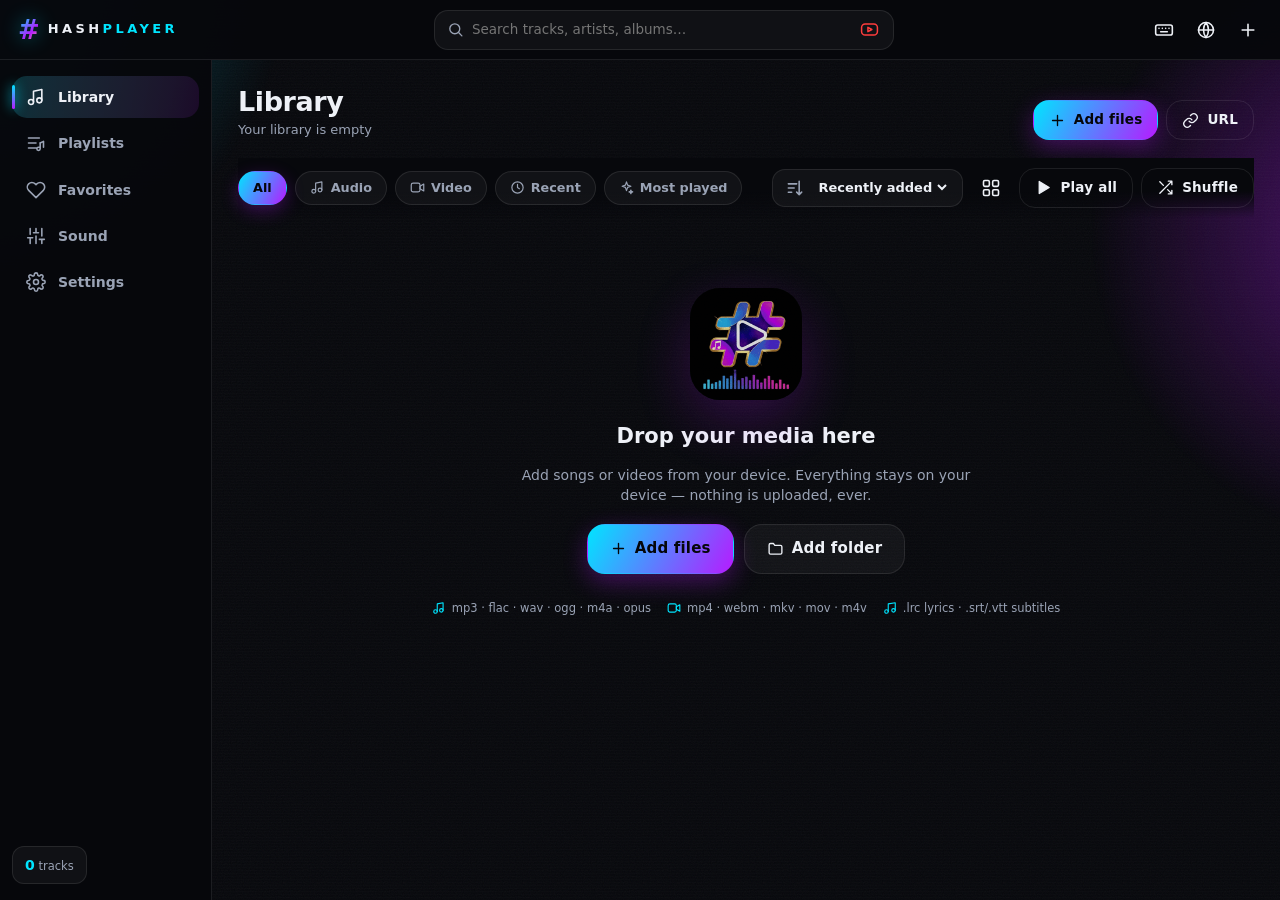
==== web/index.html @ 33896c90 "2.8.0: YouTube browsing state kept across player, Android TV D-pad + Leanback, stable signing, lands" ====
<!DOCTYPE html>
<html lang="en" dir="ltr">
<head>
<meta charset="UTF-8">
<meta name="viewport" content="width=device-width, initial-scale=1, viewport-fit=cover, user-scalable=no">
<title>HashPlayer — Audio &amp; Video</title>
<meta name="description" content="HashPlayer — a fast, offline, installable audio &amp; video player with 10-band EQ, visualizer, lyrics, subtitles and gesture controls.">
<meta name="theme-color" content="#07080c">
<meta name="color-scheme" content="dark light">
<meta name="mobile-web-app-capable" content="yes">
<meta name="apple-mobile-web-app-capable" content="yes">
<meta name="apple-mobile-web-app-status-bar-style" content="black-translucent">
<meta name="apple-mobile-web-app-title" content="HashPlayer">
<link rel="manifest" href="manifest.webmanifest">
<link rel="icon" type="image/png" sizes="32x32" href="icons/favicon-32.png">
<link rel="apple-touch-icon" href="icons/apple-touch-icon.png">
<link rel="stylesheet" href="css/base.css">
<link rel="stylesheet" href="css/app.css">
<link rel="stylesheet" href="css/player.css">
</head>
<body class="theme-neon mode-pro" data-view="library">

<!-- ════ ambient background ════ -->
<div class="aurora" aria-hidden="true">
  <span class="blob b1"></span><span class="blob b2"></span><span class="blob b3"></span>
</div>
<div class="grain" aria-hidden="true"></div>
<div class="scanline" aria-hidden="true"></div>

<!-- ════ icon sprite ════ -->
<svg class="sprite" aria-hidden="true" focusable="false"><defs>
<symbol id="i-play" viewBox="0 0 24 24"><path d="M6 3.5 20 12 6 20.5z"/></symbol>
<symbol id="i-pause" viewBox="0 0 24 24"><path d="M7 4h3v16H7zM14 4h3v16h-3z"/></symbol>
<symbol id="i-next" viewBox="0 0 24 24"><path d="M5 4.5 15 12 5 19.5z"/><path d="M18 5v14"/></symbol>
<symbol id="i-prev" viewBox="0 0 24 24"><path d="M19 4.5 9 12l10 7.5z"/><path d="M6 5v14"/></symbol>
<symbol id="i-ff" viewBox="0 0 24 24"><path d="M4 5.5 12 12l-8 6.5z"/><path d="M13 5.5 21 12l-8 6.5z"/></symbol>
<symbol id="i-rw" viewBox="0 0 24 24"><path d="M20 5.5 12 12l8 6.5z"/><path d="M11 5.5 3 12l8 6.5z"/></symbol>
<symbol id="i-shuffle" viewBox="0 0 24 24"><path d="M16 3h5v5M4 20 21 3M21 16v5h-5M15 15l6 6M4 4l5 5"/></symbol>
<symbol id="i-repeat" viewBox="0 0 24 24"><path d="M17 2l4 4-4 4"/><path d="M3 11v-1a4 4 0 0 1 4-4h14M7 22l-4-4 4-4"/><path d="M21 13v1a4 4 0 0 1-4 4H3"/></symbol>
<symbol id="i-repeat1" viewBox="0 0 24 24"><path d="M17 2l4 4-4 4"/><path d="M3 11v-1a4 4 0 0 1 4-4h14M7 22l-4-4 4-4"/><path d="M21 13v1a4 4 0 0 1-4 4H3"/><path d="M11 10h1v5"/></symbol>
<symbol id="i-heart" viewBox="0 0 24 24"><path d="M20.8 4.6a5.5 5.5 0 0 0-7.8 0L12 5.7l-1-1.1a5.5 5.5 0 0 0-7.8 7.8l8.8 8.8 8.8-8.8a5.5 5.5 0 0 0 0-7.8z"/></symbol>
<symbol id="i-queue" viewBox="0 0 24 24"><path d="M3 6h13M3 12h9M3 18h9M17 12v7a2 2 0 1 1-2-2h2z"/><path d="M17 12l4-2v7"/></symbol>
<symbol id="i-eq" viewBox="0 0 24 24"><path d="M5 21v-7M5 10V3M12 21v-9M12 8V3M19 21v-5M19 12V3M2 14h6M9 8h6M16 16h6"/></symbol>
<symbol id="i-gear" viewBox="0 0 24 24"><circle cx="12" cy="12" r="3"/><path d="M19.4 15a1.6 1.6 0 0 0 .3 1.8l.1.1a2 2 0 1 1-2.8 2.8l-.1-.1a1.6 1.6 0 0 0-1.8-.3 1.6 1.6 0 0 0-1 1.5V21a2 2 0 1 1-4 0v-.1A1.6 1.6 0 0 0 9 19.4a1.6 1.6 0 0 0-1.8.3l-.1.1a2 2 0 1 1-2.8-2.8l.1-.1a1.6 1.6 0 0 0 .3-1.8 1.6 1.6 0 0 0-1.5-1H3a2 2 0 1 1 0-4h.1A1.6 1.6 0 0 0 4.6 9a1.6 1.6 0 0 0-.3-1.8l-.1-.1a2 2 0 1 1 2.8-2.8l.1.1a1.6 1.6 0 0 0 1.8.3H9a1.6 1.6 0 0 0 1-1.5V3a2 2 0 1 1 4 0v.1a1.6 1.6 0 0 0 1 1.5 1.6 1.6 0 0 0 1.8-.3l.1-.1a2 2 0 1 1 2.8 2.8l-.1.1a1.6 1.6 0 0 0-.3 1.8V9a1.6 1.6 0 0 0 1.5 1H21a2 2 0 1 1 0 4h-.1a1.6 1.6 0 0 0-1.5 1z"/></symbol>
<symbol id="i-search" viewBox="0 0 24 24"><circle cx="11" cy="11" r="7"/><path d="m21 21-4.3-4.3"/></symbol>
<symbol id="i-plus" viewBox="0 0 24 24"><path d="M12 5v14M5 12h14"/></symbol>
<symbol id="i-folder" viewBox="0 0 24 24"><path d="M3 7a2 2 0 0 1 2-2h4l2 2.5h8a2 2 0 0 1 2 2V18a2 2 0 0 1-2 2H5a2 2 0 0 1-2-2z"/></symbol>
<symbol id="i-link" viewBox="0 0 24 24"><path d="M10 13a5 5 0 0 0 7.5.5l3-3A5 5 0 0 0 13.5 3.5L12 5"/><path d="M14 11a5 5 0 0 0-7.5-.5l-3 3A5 5 0 0 0 10.5 20.5L12 19"/></symbol>
<symbol id="i-file" viewBox="0 0 24 24"><path d="M14 3H7a2 2 0 0 0-2 2v14a2 2 0 0 0 2 2h10a2 2 0 0 0 2-2V8z"/><path d="M14 3v5h5"/></symbol>
<symbol id="i-vol" viewBox="0 0 24 24"><path d="M11 5 6 9H3v6h3l5 4z"/><path d="M16 9a4 4 0 0 1 0 6M19 6a8 8 0 0 1 0 12"/></symbol>
<symbol id="i-mute" viewBox="0 0 24 24"><path d="M11 5 6 9H3v6h3l5 4z"/><path d="m17 9 5 6M22 9l-5 6"/></symbol>
<symbol id="i-down" viewBox="0 0 24 24"><path d="m6 9 6 6 6-6"/></symbol>
<symbol id="i-up" viewBox="0 0 24 24"><path d="m6 15 6-6 6 6"/></symbol>
<symbol id="i-left" viewBox="0 0 24 24"><path d="m15 18-6-6 6-6"/></symbol>
<symbol id="i-right" viewBox="0 0 24 24"><path d="m9 18 6-6-6-6"/></symbol>
<symbol id="i-x" viewBox="0 0 24 24"><path d="M18 6 6 18M6 6l12 12"/></symbol>
<symbol id="i-dots" viewBox="0 0 24 24"><circle cx="12" cy="5" r="1.6"/><circle cx="12" cy="12" r="1.6"/><circle cx="12" cy="19" r="1.6"/></symbol>
<symbol id="i-expand" viewBox="0 0 24 24"><path d="M8 3H3v5M16 3h5v5M21 16v5h-5M3 16v5h5"/></symbol>
<symbol id="i-collapse" viewBox="0 0 24 24"><path d="M3 8h5V3M21 8h-5V3M16 21v-5h5M8 21v-5H3"/></symbol>
<symbol id="i-pip" viewBox="0 0 24 24"><rect x="2" y="4" width="20" height="16" rx="2"/><rect x="12" y="11" width="8" height="7" rx="1.5"/></symbol>
<symbol id="i-cam" viewBox="0 0 24 24"><path d="M3 8a2 2 0 0 1 2-2h2l1.5-2h7L17 6h2a2 2 0 0 1 2 2v9a2 2 0 0 1-2 2H5a2 2 0 0 1-2-2z"/><circle cx="12" cy="12.5" r="3.5"/></symbol>
<symbol id="i-cc" viewBox="0 0 24 24"><rect x="2" y="5" width="20" height="14" rx="3"/><path d="M10 10.5a2.5 2.5 0 1 0 0 3M18 10.5a2.5 2.5 0 1 0 0 3"/></symbol>
<symbol id="i-moon" viewBox="0 0 24 24"><path d="M21 13A9 9 0 1 1 11 3a7 7 0 0 0 10 10z"/></symbol>
<symbol id="i-timer" viewBox="0 0 24 24"><circle cx="12" cy="13" r="8"/><path d="M12 9v4l2.5 2M9 2h6"/></symbol>
<symbol id="i-lyrics" viewBox="0 0 24 24"><path d="M9 18V5l12-2v13"/><circle cx="6" cy="18" r="3"/><circle cx="18" cy="16" r="3"/></symbol>
<symbol id="i-mark" viewBox="0 0 24 24"><path d="M19 21 12 16l-7 5V5a2 2 0 0 1 2-2h10a2 2 0 0 1 2 2z"/></symbol>
<symbol id="i-trash" viewBox="0 0 24 24"><path d="M3 6h18M8 6V4h8v2M19 6l-1 14a2 2 0 0 1-2 2H8a2 2 0 0 1-2-2L5 6M10 11v6M14 11v6"/></symbol>
<symbol id="i-save" viewBox="0 0 24 24"><path d="M12 3v12M7 10l5 5 5-5M4 21h16"/></symbol>
<symbol id="i-grid" viewBox="0 0 24 24"><rect x="3" y="3" width="7" height="7" rx="1.5"/><rect x="14" y="3" width="7" height="7" rx="1.5"/><rect x="3" y="14" width="7" height="7" rx="1.5"/><rect x="14" y="14" width="7" height="7" rx="1.5"/></symbol>
<symbol id="i-list" viewBox="0 0 24 24"><path d="M8 6h13M8 12h13M8 18h13M3.5 6h.01M3.5 12h.01M3.5 18h.01"/></symbol>
<symbol id="i-rotate" viewBox="0 0 24 24"><path d="M21 12a9 9 0 1 1-3-6.7L21 8"/><path d="M21 3v5h-5"/></symbol>
<symbol id="i-wave" viewBox="0 0 24 24"><path d="M2 12h3l2.5-7 4 18 3.5-11 2 5h5"/></symbol>
<symbol id="i-silence" viewBox="0 0 24 24"><path d="M3 12h2l2-5 3 10 3-10 2 5h2"/><path d="M19 6v12M22 6v12"/></symbol>
<symbol id="i-music" viewBox="0 0 24 24"><path d="M9 18V5l10-2v13"/><circle cx="6" cy="18" r="3"/><circle cx="16" cy="16" r="3"/></symbol>
<symbol id="i-video" viewBox="0 0 24 24"><rect x="2" y="5" width="14" height="14" rx="3"/><path d="m16 10 6-3.5v11L16 14z"/></symbol>
<symbol id="i-disc" viewBox="0 0 24 24"><circle cx="12" cy="12" r="9"/><circle cx="12" cy="12" r="2.5"/></symbol>
<symbol id="i-info" viewBox="0 0 24 24"><circle cx="12" cy="12" r="9"/><path d="M12 11v5M12 8h.01"/></symbol>
<symbol id="i-globe" viewBox="0 0 24 24"><circle cx="12" cy="12" r="9"/><path d="M3 12h18M12 3a15 15 0 0 1 0 18 15 15 0 0 1 0-18z"/></symbol>
<symbol id="i-install" viewBox="0 0 24 24"><rect x="5" y="2" width="14" height="20" rx="3"/><path d="M12 7v7M9 11l3 3 3-3"/></symbol>
<symbol id="i-clock" viewBox="0 0 24 24"><circle cx="12" cy="12" r="9"/><path d="M12 7v5l3 2"/></symbol>
<symbol id="i-sparkle" viewBox="0 0 24 24"><path d="M12 3l1.8 5.2L19 10l-5.2 1.8L12 17l-1.8-5.2L5 10l5.2-1.8z"/><path d="M19 16l.8 2.2L22 19l-2.2.8L19 22l-.8-2.2L16 19l2.2-.8z"/></symbol>
<symbol id="i-drag" viewBox="0 0 24 24"><circle cx="9" cy="6" r="1.4"/><circle cx="15" cy="6" r="1.4"/><circle cx="9" cy="12" r="1.4"/><circle cx="15" cy="12" r="1.4"/><circle cx="9" cy="18" r="1.4"/><circle cx="15" cy="18" r="1.4"/></symbol>
<symbol id="i-check" viewBox="0 0 24 24"><path d="m4 12 5 5L20 6"/></symbol>
<symbol id="i-sort" viewBox="0 0 24 24"><path d="M4 7h10M4 12h7M4 17h4M17 4v16M17 20l-3-3M17 20l3-3"/></symbol>
<symbol id="i-aspect" viewBox="0 0 24 24"><rect x="2" y="5" width="20" height="14" rx="2.5"/><path d="M7 9v6M17 9v6"/></symbol>
<symbol id="i-mirror" viewBox="0 0 24 24"><path d="M12 3v18M5 7l4 5-4 5zM19 7l-4 5 4 5z"/></symbol>
<symbol id="i-sun" viewBox="0 0 24 24"><circle cx="12" cy="12" r="4"/><path d="M12 2v2M12 20v2M4.2 4.2l1.4 1.4M18.4 18.4l1.4 1.4M2 12h2M20 12h2M4.2 19.8l1.4-1.4M18.4 5.6l1.4-1.4"/></symbol>
<symbol id="i-kbd" viewBox="0 0 24 24"><rect x="2" y="6" width="20" height="12" rx="2.5"/><path d="M6 10h.01M10 10h.01M14 10h.01M18 10h.01M8 14h8"/></symbol>
<symbol id="i-speed" viewBox="0 0 24 24"><path d="M4 18a9 9 0 1 1 16 0"/><path d="M12 14l4.5-4.5"/><circle cx="12" cy="14" r="1.3"/></symbol>
<symbol id="i-lock" viewBox="0 0 24 24"><rect x="4" y="10.5" width="16" height="10" rx="2.5"/><path d="M8 10.5V7.5a4 4 0 0 1 8 0v3"/><path d="M12 14.5v2.5"/></symbol>
<symbol id="i-unlock" viewBox="0 0 24 24"><rect x="4" y="10.5" width="16" height="10" rx="2.5"/><path d="M8 10.5V7.5a4 4 0 0 1 7.7-1.5"/><path d="M12 14.5v2.5"/></symbol>
<symbol id="i-yt" viewBox="0 0 24 24"><rect x="2" y="5" width="20" height="14" rx="4.5"/><path d="M10 9.2 15 12l-5 2.8z"/></symbol>
<symbol id="i-anc" viewBox="0 0 24 24"><rect x="9.2" y="3" width="5.6" height="10.5" rx="2.8"/><path d="M6 10.5a6 6 0 0 0 12 0"/><path d="M12 16.5V20M9 20h6"/><path d="M3.2 6.2 5.6 8.6M20.8 6.2l-2.4 2.4"/></symbol>
</defs></svg>

<!-- ════ boot splash ════ -->
<div id="boot">
  <div class="boot-logo"><img src="icons/icon-192.png" alt=""><div class="boot-ring"></div></div>
  <div class="boot-name">HASH<span>PLAYER</span></div>
  <div class="boot-bar"><i></i></div>
</div>

<!-- ════ top bar ════ -->
<header id="topbar">
  <button class="icon-btn only-mobile" id="btn-menu" aria-label="Menu"><svg class="ic"><use href="#i-list"/></svg></button>
  <a class="brand" href="#" id="brand">
    <span class="brand-hash">#</span>
    <span class="brand-txt">HASH<b>PLAYER</b></span>
  </a>
  <div class="search">
    <button class="icon-btn tiny search-back" id="search-back" hidden aria-label="Back to library" title="Back to library"><svg class="ic"><use href="#i-left"/></svg></button>
    <svg class="ic"><use href="#i-search"/></svg>
    <input id="search" type="search" placeholder="Search tracks, artists, albums…" data-i18n-ph="search" autocomplete="off" spellcheck="false">
    <button class="icon-btn tiny" id="search-clear" hidden aria-label="Clear"><svg class="ic"><use href="#i-x"/></svg></button>
    <button class="icon-btn tiny yt-open" id="yt-open" aria-label="Open YouTube" title="Open YouTube" data-i18n-t="ytOpen"><svg class="ic"><use href="#i-yt"/></svg></button>
  </div>
  <div class="top-actions">
    <button class="icon-btn" id="btn-install" hidden title="Install app" data-i18n-t="install"><svg class="ic"><use href="#i-install"/></svg></button>
    <button class="icon-btn only-desk" id="btn-help" title="Keyboard shortcuts"><svg class="ic"><use href="#i-kbd"/></svg></button>
    <button class="icon-btn" id="btn-lang" title="Language"><svg class="ic"><use href="#i-globe"/></svg></button>
    <button class="icon-btn" id="btn-add-top" title="Add media"><svg class="ic"><use href="#i-plus"/></svg></button>
  </div>
</header>

<!-- ════ nav rail / bottom bar ════ -->
<nav id="rail">
  <button class="nav-item active" data-nav="library"><svg class="ic"><use href="#i-music"/></svg><span data-i18n="library">Library</span></button>
  <button class="nav-item" data-nav="playlists"><svg class="ic"><use href="#i-queue"/></svg><span data-i18n="playlists">Playlists</span></button>
  <button class="nav-item" data-nav="favorites"><svg class="ic"><use href="#i-heart"/></svg><span data-i18n="favorites">Favorites</span></button>
  <button class="nav-item" data-nav="eq"><svg class="ic"><use href="#i-eq"/></svg><span data-i18n="sound">Sound</span></button>
  <button class="nav-item" data-nav="settings"><svg class="ic"><use href="#i-gear"/></svg><span data-i18n="settings">Settings</span></button>
  <div class="rail-foot only-desk">
    <div class="stat-pill"><b id="stat-count">0</b> <span data-i18n="tracks">tracks</span></div>
  </div>
</nav>

<!-- ════ views ════ -->
<main id="views">

  <!-- LIBRARY -->
  <section class="view active" id="view-library">
    <div class="view-head">
      <div>
        <h1 id="lib-title" data-i18n="library">Library</h1>
        <p class="sub" id="lib-sub">—</p>
      </div>
      <div class="head-actions">
        <button class="btn primary" id="btn-add-files"><svg class="ic"><use href="#i-plus"/></svg><span data-i18n="addFiles">Add files</span></button>
        <button class="btn ghost" id="btn-add-url"><svg class="ic"><use href="#i-link"/></svg><span data-i18n="addUrl">URL</span></button>
        <button class="btn ghost only-android" id="btn-scan" hidden><svg class="ic"><use href="#i-sparkle"/></svg><span data-i18n="scan">Scan device</span></button>
      </div>
    </div>

    <div class="toolbar">
      <div class="chips" id="type-chips">
        <button class="chip active" data-filter="all" data-i18n="all">All</button>
        <button class="chip" data-filter="audio"><svg class="ic"><use href="#i-music"/></svg><span data-i18n="audio">Audio</span></button>
        <button class="chip" data-filter="video"><svg class="ic"><use href="#i-video"/></svg><span data-i18n="video">Video</span></button>
        <button class="chip" data-filter="recent"><svg class="ic"><use href="#i-clock"/></svg><span data-i18n="recent">Recent</span></button>
        <button class="chip" data-filter="most"><svg class="ic"><use href="#i-sparkle"/></svg><span data-i18n="mostPlayed">Most played</span></button>
      </div>
      <div class="tool-right">
        <label class="select">
          <svg class="ic"><use href="#i-sort"/></svg>
          <select id="sort-by">
            <option value="added">Recently added</option>
            <option value="title">Title A–Z</option>
            <option value="artist">Artist</option>
            <option value="album">Album</option>
            <option value="duration">Duration</option>
            <option value="plays">Play count</option>
            <option value="size">File size</option>
          </select>
        </label>
        <button class="icon-btn" id="btn-view-mode" title="Grid / list"><svg class="ic"><use href="#i-grid"/></svg></button>
        <button class="btn ghost" id="btn-play-all"><svg class="ic"><use href="#i-play"/></svg><span data-i18n="playAll">Play all</span></button>
        <button class="btn ghost" id="btn-shuffle-all"><svg class="ic"><use href="#i-shuffle"/></svg><span data-i18n="shuffle">Shuffle</span></button>
      </div>
    </div>

    <div id="relink-bar" class="notice" hidden>
      <svg class="ic"><use href="#i-info"/></svg>
      <span><b id="relink-count">0</b> <span data-i18n="relinkMsg">tracks need to be re-opened (browsers can't keep file access forever).</span></span>
      <button class="btn small" id="btn-relink" data-i18n="relink">Re-open files</button>
      <button class="icon-btn tiny" id="btn-relink-hide"><svg class="ic"><use href="#i-x"/></svg></button>
    </div>

    <div id="grid" class="grid"></div>

    <!-- online results for the same search box — only while you are typing -->
    <section id="yt-results" class="yt-results" hidden>
      <div class="yt-head">
        <svg class="ic yt-mark"><use href="#i-yt"/></svg>
        <h3 data-i18n="ytResults">From YouTube</h3>
        <span class="yt-count" id="yt-count"></span>
        <div class="spacer"></div>
        <button class="icon-btn tiny" id="yt-hide" title="Hide YouTube results"><svg class="ic"><use href="#i-x"/></svg></button>
      </div>
      <div id="yt-list" class="yt-list"></div>
    </section>

    <div id="empty" class="empty">
      <div class="empty-art"><img src="icons/icon-192.png" alt=""></div>
      <h2 data-i18n="emptyTitle">Drop your media here</h2>
      <p data-i18n="emptyText">Add songs or videos from your device. Everything stays on your device — nothing is uploaded, ever.</p>
      <div class="empty-actions">
        <button class="btn primary big" id="btn-empty-files"><svg class="ic"><use href="#i-plus"/></svg><span data-i18n="addFiles">Add files</span></button>
        <button class="btn big" id="btn-empty-folder"><svg class="ic"><use href="#i-folder"/></svg><span data-i18n="addFolder">Add folder</span></button>
      </div>
      <div class="empty-hints">
        <span><svg class="ic"><use href="#i-music"/></svg> mp3 · flac · wav · ogg · m4a · opus</span>
        <span><svg class="ic"><use href="#i-video"/></svg> mp4 · webm · mkv · mov · m4v</span>
        <span><svg class="ic"><use href="#i-lyrics"/></svg> .lrc lyrics · .srt/.vtt subtitles</span>
      </div>
    </div>
  </section>

  <!-- PLAYLISTS -->
  <section class="view" id="view-playlists">
    <div class="view-head">
      <div><h1 data-i18n="playlists">Playlists</h1><p class="sub" data-i18n="playlistsSub">Collections you build, saved on this device.</p></div>
      <div class="head-actions">
        <button class="btn primary" id="btn-new-playlist"><svg class="ic"><use href="#i-plus"/></svg><span data-i18n="newPlaylist">New playlist</span></button>
        <button class="btn ghost" id="btn-save-queue"><svg class="ic"><use href="#i-save"/></svg><span data-i18n="saveQueue">Save queue</span></button>
      </div>
    </div>
    <div id="playlist-grid" class="pl-grid"></div>
    <div id="playlist-detail" hidden>
      <div class="pl-head">
        <button class="icon-btn" id="pl-back"><svg class="ic"><use href="#i-left"/></svg></button>
        <h2 id="pl-name">Playlist</h2>
        <span class="sub" id="pl-meta"></span>
        <div class="spacer"></div>
        <button class="btn" id="pl-play"><svg class="ic"><use href="#i-play"/></svg><span data-i18n="play">Play</span></button>
        <button class="btn ghost" id="pl-shuffle"><svg class="ic"><use href="#i-shuffle"/></svg></button>
        <button class="btn ghost danger" id="pl-delete"><svg class="ic"><use href="#i-trash"/></svg></button>
      </div>
      <div id="pl-tracks" class="grid list"></div>
    </div>
  </section>

  <!-- SOUND / EQ -->
  <section class="view" id="view-eq">
    <div class="view-head">
      <div><h1 data-i18n="soundLab">Sound Lab</h1><p class="sub" data-i18n="soundLabSub">10-band equaliser, effects and playback engine.</p></div>
      <div class="head-actions">
        <label class="switch"><input type="checkbox" id="eq-enable"><i></i><span data-i18n="eqOn">EQ on</span></label>
        <button class="btn ghost" id="eq-reset" data-i18n="reset">Reset</button>
      </div>
    </div>

    <div class="yt-warn" id="eq-yt-warn">
      <svg class="ic"><use href="#i-info"/></svg>
      <span>A YouTube video is playing. YouTube delivers its own audio, so the equaliser,
      effects and visualiser cannot reach it — they will work again on your next local track.</span>
    </div>

    <div class="panel">
      <div class="panel-title"><svg class="ic"><use href="#i-eq"/></svg><span data-i18n="presets">Presets</span></div>
      <div class="chips wrap" id="eq-presets"></div>
    </div>

    <div class="panel eq-panel">
      <div class="panel-title"><svg class="ic"><use href="#i-wave"/></svg><span data-i18n="bands">Bands</span><span class="hint" id="eq-readout">Flat</span></div>
      <div class="eq-rack" id="eq-rack"></div>
      <canvas id="eq-curve" class="eq-curve" height="90"></canvas>
    </div>

    <div class="panel grid-2">
      <div class="knob-row">
        <label data-i18n="preamp">Pre-amp</label>
        <input type="range" id="fx-preamp" min="-12" max="12" step="0.5" value="0"><output>0 dB</output>
      </div>
      <div class="knob-row">
        <label data-i18n="bassBoost">Bass boost</label>
        <input type="range" id="fx-bass" min="0" max="18" step="0.5" value="0"><output>0 dB</output>
      </div>
      <div class="knob-row">
        <label data-i18n="trebleBoost">Treble</label>
        <input type="range" id="fx-treble" min="-6" max="12" step="0.5" value="0"><output>0 dB</output>
      </div>
      <div class="knob-row">
        <label data-i18n="reverb">Reverb / space</label>
        <input type="range" id="fx-reverb" min="0" max="100" step="1" value="0"><output>0%</output>
      </div>
      <div class="knob-row">
        <label data-i18n="widener">Stereo width</label>
        <input type="range" id="fx-width" min="0" max="200" step="1" value="100"><output>100%</output>
      </div>
      <div class="knob-row">
        <label data-i18n="balance">Balance</label>
        <input type="range" id="fx-balance" min="-100" max="100" step="1" value="0"><output>C</output>
      </div>
      <div class="knob-row">
        <label data-i18n="volBoost">Volume boost</label>
        <input type="range" id="fx-boost" min="100" max="300" step="5" value="100"><output>100%</output>
      </div>
      <div class="knob-row">
        <label data-i18n="crossfade">Crossfade</label>
        <input type="range" id="fx-crossfade" min="0" max="12" step="1" value="0"><output>Off</output>
      </div>
    </div>

    <div class="panel toggles">
      <label class="switch"><input type="checkbox" id="fx-mono"><i></i><span data-i18n="mono">Mono downmix</span></label>
      <label class="switch"><input type="checkbox" id="fx-normalize"><i></i><span data-i18n="normalize">Night mode (compressor)</span></label>
      <label class="switch"><input type="checkbox" id="fx-fade"><i></i><span data-i18n="fadePause">Fade on play / pause</span></label>
      <label class="switch"><input type="checkbox" id="fx-pitch"><i></i><span data-i18n="pitch">Preserve pitch on speed change</span></label>
    </div>
  </section>

  <!-- SETTINGS -->
  <section class="view" id="view-settings">
    <div class="view-head"><div><h1 data-i18n="settings">Settings</h1><p class="sub">HashPlayer · <span id="app-version">v2.0</span></p></div></div>

    <div class="panel">
      <div class="panel-title"><svg class="ic"><use href="#i-sparkle"/></svg><span data-i18n="appearance">Appearance</span></div>
      <div class="set-row">
        <div><b data-i18n="theme">Theme</b><small data-i18n="themeSub">Accent colour of the whole app.</small></div>
        <div class="chips" id="theme-chips">
          <button class="chip swatch" data-theme="neon" style="--sw:#00e5ff;--sw2:#b61bff">Neon</button>
          <button class="chip swatch" data-theme="sunset" style="--sw:#ff8a3d;--sw2:#ff2d78">Sunset</button>
          <button class="chip swatch" data-theme="matrix" style="--sw:#2bff88;--sw2:#00c2a8">Matrix</button>
          <button class="chip swatch" data-theme="royal" style="--sw:#ffd166;--sw2:#8a5cff">Royal</button>
          <button class="chip swatch" data-theme="ice" style="--sw:#8ab4ff;--sw2:#c3f0ff">Ice</button>
        </div>
      </div>
      <div class="set-row">
        <div><b data-i18n="surface">Background</b><small data-i18n="surfaceSub">AMOLED black saves battery on OLED screens.</small></div>
        <div class="chips" id="surface-chips">
          <button class="chip active" data-surface="dark">Dark</button>
          <button class="chip" data-surface="amoled">AMOLED</button>
          <button class="chip" data-surface="light">Light</button>
        </div>
      </div>
      <label class="switch row"><input type="checkbox" id="set-autotheme" checked><i></i><span data-i18n="autoTheme">Tint the UI with album-art colours</span></label>
      <label class="switch row"><input type="checkbox" id="set-motion" checked><i></i><span data-i18n="animations">Animated background &amp; effects</span></label>
      <label class="switch row"><input type="checkbox" id="set-simple"><i></i><span data-i18n="simpleMode">Simple mode (hide pro controls)</span></label>
      <label class="switch row"><input type="checkbox" id="set-perf"><i></i><span data-i18n="perfMode">Smooth mode — drop heavy blur &amp; glow (best on phones)</span></label>
    </div>

    <div class="panel">
      <div class="panel-title"><svg class="ic"><use href="#i-wave"/></svg><span data-i18n="visualizer">Visualizer</span></div>
      <div class="chips wrap" id="vis-chips">
        <button class="chip" data-vis="bars">Bars</button>
        <button class="chip" data-vis="mirror">Mirror</button>
        <button class="chip" data-vis="wave">Wave</button>
        <button class="chip" data-vis="radial">Radial</button>
        <button class="chip" data-vis="nebula">Nebula</button>
        <button class="chip" data-vis="off">Off</button>
      </div>
    </div>

    <div class="panel">
      <div class="panel-title"><svg class="ic"><use href="#i-video"/></svg><span data-i18n="playback">Playback</span></div>
      <label class="switch row"><input type="checkbox" id="set-gestures" checked><i></i><span data-i18n="gestures">Video gestures (swipe seek / volume / brightness)</span></label>
      <label class="switch row"><input type="checkbox" id="set-resume" checked><i></i><span data-i18n="resume">Resume where I left off</span></label>
      <label class="switch row"><input type="checkbox" id="set-autoplay" checked><i></i><span data-i18n="autoplayNext">Autoplay next track</span></label>
      <label class="switch row"><input type="checkbox" id="set-keepawake" checked><i></i><span data-i18n="keepAwake">Keep screen awake during video</span></label>
      <label class="switch row"><input type="checkbox" id="set-autoland" checked><i></i><span data-i18n="autoLandscape">Rotate to landscape → full-screen video</span></label>
      <label class="switch row"><input type="checkbox" id="set-autopip" checked><i></i><span data-i18n="autoPip">Keep playing in a floating window when I leave the app</span></label>
      <label class="switch row"><input type="checkbox" id="set-autoscan" checked><i></i><span data-i18n="autoScan">Scan this device for media automatically</span></label>
      <label class="switch row"><input type="checkbox" id="set-ytsearch" checked><i></i><span data-i18n="ytSearch">Show YouTube results in search too (needs internet)</span></label>
      <div class="set-row">
        <div><b data-i18n="seekStep">Double-tap seek</b><small data-i18n="seekStepSub">Seconds jumped by a double tap / arrow key.</small></div>
        <label class="select"><select id="set-seekstep"><option>5</option><option selected>10</option><option>15</option><option>30</option></select></label>
      </div>
    </div>

    <div class="panel">
      <div class="panel-title"><svg class="ic"><use href="#i-save"/></svg><span data-i18n="data">Library &amp; data</span></div>
      <div class="set-row">
        <div><b data-i18n="storageUsed">On-device storage</b><small id="storage-info">—</small></div>
        <div class="head-actions">
          <button class="btn ghost small" id="btn-export"><svg class="ic"><use href="#i-save"/></svg><span data-i18n="export">Export</span></button>
          <button class="btn ghost small" id="btn-import"><svg class="ic"><use href="#i-file"/></svg><span data-i18n="import">Import</span></button>
          <button class="btn ghost small danger" id="btn-clear"><svg class="ic"><use href="#i-trash"/></svg><span data-i18n="clear">Clear</span></button>
        </div>
      </div>
      <label class="switch row"><input type="checkbox" id="set-persist"><i></i><span data-i18n="persistStorage">Ask the browser to never evict my library</span></label>
    </div>

    <div class="panel about">
      <div class="panel-title"><svg class="ic"><use href="#i-info"/></svg><span data-i18n="about">About</span></div>
      <p><b>HashPlayer</b> — <span data-i18n="aboutText">a private, offline-first audio &amp; video player. Your files never leave your device: there is no server, no account and no tracking.</span></p>
      <p class="muted">Built by HASH TECH · <span id="about-env">web</span></p>
      <div class="head-actions">
        <button class="btn ghost small" id="btn-help2"><svg class="ic"><use href="#i-kbd"/></svg><span data-i18n="shortcuts">Shortcuts</span></button>
        <button class="btn ghost small" id="btn-install2" hidden><svg class="ic"><use href="#i-install"/></svg><span data-i18n="install">Install app</span></button>
      </div>
    </div>
  </section>
</main>

<!-- ════ mini player ════ -->
<div id="minibar" hidden>
  <div class="mini-prog"><i id="mini-prog-fill"></i></div>
  <button class="mini-art" id="mini-art">
    <img id="mini-img" alt="">
    <canvas id="mini-vid" width="96" height="96"></canvas>
    <svg class="ic ph"><use href="#i-music"/></svg>
  </button>
  <button class="mini-meta" id="mini-meta">
    <strong id="mini-title">Nothing playing</strong>
    <small id="mini-artist">—</small>
  </button>
  <div class="mini-ctrls">
    <button class="icon-btn only-desk" id="mini-prev"><svg class="ic"><use href="#i-prev"/></svg></button>
    <button class="icon-btn play" id="mini-play"><svg class="ic"><use href="#i-play"/></svg></button>
    <button class="icon-btn" id="mini-next"><svg class="ic"><use href="#i-next"/></svg></button>
    <button class="icon-btn only-desk" id="mini-fav"><svg class="ic"><use href="#i-heart"/></svg></button>
    <div class="vol only-desk">
      <button class="icon-btn" id="mini-mute"><svg class="ic"><use href="#i-vol"/></svg></button>
      <input type="range" id="mini-vol" min="0" max="100" value="100">
    </div>
    <button class="icon-btn" id="mini-queue"><svg class="ic"><use href="#i-queue"/></svg></button>
    <button class="icon-btn mini-close" id="mini-close" hidden aria-label="Stop and close video" title="Stop and close video"><svg class="ic"><use href="#i-x"/></svg></button>
    <button class="icon-btn" id="mini-expand"><svg class="ic"><use href="#i-up"/></svg></button>
  </div>
</div>

<!-- ════ NOW PLAYING ════ -->
<section id="np" aria-hidden="true">
  <div class="np-bg"><img id="np-bg-img" alt=""></div>

  <header class="np-top">
    <button class="icon-btn" id="np-close"><svg class="ic"><use href="#i-down"/></svg></button>
    <div class="np-top-mid">
      <small id="np-source" data-i18n="nowPlaying">Now playing</small>
      <span id="np-context">Library</span>
    </div>
    <button class="icon-btn" id="np-more"><svg class="ic"><use href="#i-dots"/></svg></button>
  </header>

  <div class="np-body">
    <!-- stage: video + art + visualizer -->
    <div class="stage" id="stage">
      <video id="media" playsinline webkit-playsinline preload="metadata" crossorigin="anonymous"></video>
      <div class="yt-mount" id="yt-mount" hidden></div>
      <div class="art-wrap" id="art-wrap">
        <div class="art-disc" id="art-disc">
          <img id="art-img" alt="">
          <svg class="ic ph"><use href="#i-disc"/></svg>
        </div>
      </div>
      <canvas id="vis"></canvas>
      <div class="lyrics" id="lyrics" hidden><div class="lyrics-scroll" id="lyrics-scroll"></div></div>

      <!-- gesture feedback -->
      <div class="gfx" id="gfx"><svg class="ic"><use href="#i-ff"/></svg><span id="gfx-text">+10s</span></div>
      <div class="gbar" id="gbar"><svg class="ic" id="gbar-icon"><use href="#i-vol"/></svg><div class="gbar-track"><i id="gbar-fill"></i></div><span id="gbar-val">50</span></div>
      <div class="ripple" id="ripple-l"></div><div class="ripple" id="ripple-r"></div>
      <div class="badge-speed" id="speed-badge" hidden>2x</div>

      <!-- Landscape video tools live in a temporary left-side overlay. The
           player moves its existing buttons here so their actions/state stay
           shared with the normal controls. -->
      <div class="landscape-tools" id="landscape-tools" aria-label="Video tools" aria-hidden="true"></div>

      <!-- video quick tools -->
      <div class="vtools" id="vtools">
        <button class="icon-btn" id="v-aspect" title="Aspect / zoom" data-i18n-t="ttAspect"><svg class="ic"><use href="#i-aspect"/></svg></button>
        <button class="icon-btn" id="v-rotate" title="Rotate" data-i18n-t="ttRotate"><svg class="ic"><use href="#i-rotate"/></svg></button>
        <button class="icon-btn" id="v-mirror" title="Mirror" data-i18n-t="ttMirror"><svg class="ic"><use href="#i-mirror"/></svg></button>
        <button class="icon-btn" id="v-shot" title="Screenshot" data-i18n-t="ttShot"><svg class="ic"><use href="#i-cam"/></svg></button>
        <button class="icon-btn" id="v-cc" title="Subtitles" data-i18n-t="ttSubs"><svg class="ic"><use href="#i-cc"/></svg></button>
        <button class="icon-btn" id="v-speed" title="Playback speed" data-i18n-t="ttSpeed"><svg class="ic"><use href="#i-speed"/></svg><span class="v-badge" id="v-speed-badge" hidden>1×</span></button>
        <button class="icon-btn" id="v-lock" title="Lock screen" data-i18n-t="ttLock"><svg class="ic"><use href="#i-lock"/></svg></button>
        <button class="icon-btn" id="v-pip" title="Picture in picture" data-i18n-t="ttPip"><svg class="ic"><use href="#i-pip"/></svg></button>
        <button class="icon-btn" id="v-dl" title="Save for offline" data-i18n-t="ttDownload"><svg class="ic"><use href="#i-install"/></svg><span class="v-badge" id="v-dl-badge" hidden>0%</span></button>
        <button class="icon-btn" id="v-yt" title="Copy YouTube link" data-i18n-t="ttCopyLink"><svg class="ic"><use href="#i-link"/></svg><span class="side-label" data-i18n="copyLink">Copy link</span></button>
        <button class="icon-btn" id="v-full" title="Fullscreen" data-i18n-t="ttFull"><svg class="ic"><use href="#i-expand"/></svg></button>
      </div>
    </div>

    <!-- meta + controls -->
    <div class="np-ctrl">
      <div class="np-meta">
        <div class="np-titles">
          <h2 id="np-title">Nothing playing</h2>
          <p id="np-artist">Add a song or video to begin</p>
        </div>
        <button class="icon-btn fav" id="np-fav"><svg class="ic"><use href="#i-heart"/></svg></button>
      </div>

      <div class="seek" id="seek">
        <canvas id="energy" class="energy"></canvas>
        <div class="seek-track"><i id="seek-fill"></i><b id="seek-knob"></b></div>
        <div class="seek-buf" id="seek-buf"></div>
        <div class="seek-marks" id="seek-marks"></div>
        <div class="seek-ab" id="seek-ab" hidden></div>
        <div class="seek-tip" id="seek-tip" hidden>0:00</div>
      </div>
      <div class="times"><span id="t-cur">0:00</span><span id="t-rem">-0:00</span></div>

      <div class="transport">
        <button class="icon-btn" id="btn-shuf"><svg class="ic"><use href="#i-shuffle"/></svg></button>
        <button class="icon-btn" id="btn-prev"><svg class="ic"><use href="#i-prev"/></svg></button>
        <button class="icon-btn big" id="btn-rw"><svg class="ic"><use href="#i-rw"/></svg></button>
        <button class="play-btn" id="btn-play"><svg class="ic"><use href="#i-play"/></svg></button>
        <button class="icon-btn big" id="btn-ff"><svg class="ic"><use href="#i-ff"/></svg></button>
        <button class="icon-btn" id="btn-next"><svg class="ic"><use href="#i-next"/></svg></button>
        <button class="icon-btn" id="btn-rep"><svg class="ic"><use href="#i-repeat"/></svg></button>
      </div>

      <div class="np-tools">
        <button class="tool" id="t-speed" data-pro><b id="speed-label">1.0×</b><span data-i18n="speed">Speed</span></button>
        <button class="tool" id="t-ab" data-pro><b id="ab-label">A-B</b><span data-i18n="loop">Loop</span></button>
        <button class="tool" id="t-eq" data-pro><svg class="ic"><use href="#i-eq"/></svg><span data-i18n="equalizer">Equalizer</span></button>
        <button class="tool" id="t-lyrics"><svg class="ic"><use href="#i-lyrics"/></svg><span data-i18n="lyrics">Lyrics</span></button>
        <button class="tool anc-tool" id="t-anc" aria-pressed="false"><svg class="ic"><use href="#i-anc"/></svg><span data-i18n="anc">ANC</span></button>
        <button class="tool video-tool" id="t-enhance" aria-pressed="false"><svg class="ic"><use href="#i-sparkle"/></svg><span data-i18n="enhance">Enhance</span></button>
        <button class="tool video-tool" id="t-silence" aria-pressed="false"><svg class="ic"><use href="#i-silence"/></svg><span data-i18n="skipSilence">Skip silence</span></button>
        <button class="tool video-tool" id="t-cc" aria-pressed="false" hidden><svg class="ic"><use href="#i-cc"/></svg><span data-i18n="captions">Captions</span></button>
        <button class="tool portrait-tool" id="t-pitch" data-pro><b id="pitch-label">0</b><span data-i18n="pitch2">Pitch</span></button>
        <button class="tool" id="t-sleep"><svg class="ic"><use href="#i-timer"/></svg><span data-i18n="sleep">Sleep</span></button>
        <button class="tool" id="t-mark" data-pro><svg class="ic"><use href="#i-mark"/></svg><span data-i18n="bookmark">Bookmark</span></button>
        <button class="tool" id="t-vis" data-pro><svg class="ic"><use href="#i-wave"/></svg><span data-i18n="visualizer">Visualizer</span></button>
        <button class="tool" id="t-queue"><svg class="ic"><use href="#i-queue"/></svg><span data-i18n="queue">Queue</span></button>
      </div>
    </div>
  </div>

  <!-- screen lock: swallows every touch on the player until released again -->
  <div class="lock-layer" id="lock-layer" hidden>
    <button class="lock-release" id="lock-release" hidden>
      <svg class="ic"><use href="#i-unlock"/></svg><span data-i18n="tapToUnlock">Tap to unlock</span>
    </button>
  </div>
</section>

<!-- ════ queue drawer ════ -->
<aside id="queue-panel" aria-hidden="true">
  <header>
    <h3><svg class="ic"><use href="#i-queue"/></svg> <span data-i18n="queue">Queue</span> <small id="q-count">0</small></h3>
    <div class="spacer"></div>
    <button class="icon-btn" id="q-save" title="Save as playlist"><svg class="ic"><use href="#i-save"/></svg></button>
    <button class="icon-btn" id="q-clear" title="Clear"><svg class="ic"><use href="#i-trash"/></svg></button>
    <button class="icon-btn" id="q-close"><svg class="ic"><use href="#i-x"/></svg></button>
  </header>
  <div id="q-list"></div>
</aside>

<!-- ════ overlays ════ -->
<div id="scrim"></div>

<div class="sheet" id="sheet-speed" hidden>
  <h3 data-i18n="speed">Playback speed</h3>
  <div class="chips wrap" id="speed-chips"></div>
  <input type="range" id="speed-range" min="25" max="300" step="5" value="100">
  <div class="sheet-foot"><button class="btn ghost" data-close data-i18n="close">Close</button></div>
</div>

<div class="sheet" id="sheet-pitch" hidden>
  <h3 data-i18n="pitchTitle">Pitch</h3>
  <p class="muted" data-i18n="pitchSub">Shifts the key up or down in semitones. The speed stays exactly where you left it.</p>
  <div class="chips wrap" id="pitch-chips">
    <button class="chip" data-st="-12">-12</button>
    <button class="chip" data-st="-5">-5</button>
    <button class="chip" data-st="-2">-2</button>
    <button class="chip" data-st="-1">-1</button>
    <button class="chip" data-st="0" data-i18n="original">Original</button>
    <button class="chip" data-st="1">+1</button>
    <button class="chip" data-st="2">+2</button>
    <button class="chip" data-st="5">+5</button>
    <button class="chip" data-st="12">+12</button>
  </div>
  <input type="range" id="pitch-range" min="-12" max="12" step="1" value="0">
  <div class="sheet-foot"><button class="btn ghost" data-close data-i18n="close">Close</button></div>
</div>

<div class="sheet" id="sheet-sleep" hidden>
  <h3 data-i18n="sleepTimer">Sleep timer</h3>
  <p class="muted" data-i18n="sleepSub">Playback fades out and stops automatically.</p>
  <div class="chips wrap" id="sleep-chips">
    <button class="chip" data-min="5">5 min</button>
    <button class="chip" data-min="10">10 min</button>
    <button class="chip" data-min="15">15 min</button>
    <button class="chip" data-min="30">30 min</button>
    <button class="chip" data-min="45">45 min</button>
    <button class="chip" data-min="60">60 min</button>
    <button class="chip" data-min="endtrack" data-i18n="endOfTrack">End of track</button>
    <button class="chip danger" data-min="0" data-i18n="off">Off</button>
  </div>
  <div class="sleep-state" id="sleep-state" hidden></div>
  <div class="sheet-foot"><button class="btn ghost" data-close data-i18n="close">Close</button></div>
</div>

<div class="sheet" id="sheet-url" hidden>
  <h3 data-i18n="addUrlTitle">Open media URL</h3>
  <p class="muted" data-i18n="addUrlSub">Paste any video link — YouTube, TikTok, Facebook, Instagram, X — or a direct audio/video file (mp3, mp4, m3u8…).</p>
  <input type="url" id="url-input" placeholder="https://youtu.be/… · tiktok.com/… · https://site.com/song.mp3" spellcheck="false">
  <div class="sheet-foot">
    <button class="btn ghost" data-close data-i18n="cancel">Cancel</button>
    <button class="btn primary" id="url-add" data-i18n="add">Add &amp; play</button>
  </div>
</div>

<div class="sheet" id="sheet-playlist" hidden>
  <h3 id="pl-dlg-title" data-i18n="newPlaylist">New playlist</h3>
  <input type="text" id="pl-input" placeholder="My late-night mix" maxlength="60">
  <div id="pl-pick" class="pl-pick"></div>
  <div class="sheet-foot">
    <button class="btn ghost" data-close data-i18n="cancel">Cancel</button>
    <button class="btn primary" id="pl-save" data-i18n="save">Save</button>
  </div>
</div>

<div class="sheet wide" id="sheet-help" hidden>
  <h3 data-i18n="shortcuts">Keyboard shortcuts</h3>
  <div class="keys" id="keys-list"></div>
  <div class="sheet-foot"><button class="btn ghost" data-close data-i18n="close">Close</button></div>
</div>

<div class="sheet" id="sheet-info" hidden>
  <h3 data-i18n="trackInfo">Track info</h3>
  <div id="info-body" class="info-body"></div>
  <div class="sheet-foot"><button class="btn ghost" data-close data-i18n="close">Close</button></div>
</div>

<div class="sheet" id="sheet-lyrics" hidden>
  <h3 data-i18n="lyricsTools">Lyrics</h3>
  <div id="lrc-results" class="lrc-results" hidden></div>
  <p class="muted" data-i18n="lyricsSub">Load an .lrc / .txt file, or paste lyrics. Timed .lrc lines scroll automatically.</p>
  <div class="head-actions">
    <button class="btn small primary" id="lrc-online"><svg class="ic"><use href="#i-search"/></svg><span data-i18n="findLyrics">Find online</span></button>
    <button class="btn small" id="lrc-load"><svg class="ic"><use href="#i-file"/></svg><span data-i18n="loadFile">Load file</span></button>
    <div class="offset"><span data-i18n="offset">Offset</span>
      <button class="btn tiny" id="lrc-minus">−0.5s</button><b id="lrc-offset">0.0s</b><button class="btn tiny" id="lrc-plus">+0.5s</button>
    </div>
  </div>
  <textarea id="lrc-text" rows="7" placeholder="[00:12.50] First line of the song…"></textarea>
  <div class="sheet-foot">
    <button class="btn ghost danger" id="lrc-clear" data-i18n="remove">Remove</button>
    <button class="btn primary" id="lrc-save" data-i18n="save">Save</button>
  </div>
</div>

<div id="ctx" class="ctx" hidden></div>
<div id="toasts"></div>
<div id="dropzone"><div class="dz-inner"><svg class="ic"><use href="#i-save"/></svg><b data-i18n="dropHere">Drop to add to your library</b></div></div>

<input type="file" id="file-input" multiple accept="audio/*,video/*,.mp3,.m4a,.flac,.wav,.ogg,.opus,.aac,.mp4,.mkv,.webm,.mov,.m4v,.avi,.lrc,.srt,.vtt" hidden>
<input type="file" id="folder-input" webkitdirectory directory multiple hidden>
<input type="file" id="side-input" accept=".lrc,.txt,.srt,.vtt" hidden>
<input type="file" id="import-input" accept="application/json,.json" hidden>

<script src="js/util.js"></script>
<script src="js/db.js"></script>
<script src="js/meta.js"></script>
<script src="js/engine.js"></script>
<script src="js/visual.js"></script>
<script src="js/native.js"></script>
<script src="js/yt.js"></script>
<script src="js/library.js"></script>
<script src="js/player.js"></script>
<script src="js/app.js"></script>
</body>
</html>
---- web/css/base.css ----
/* ============================================================
   HashPlayer — base: tokens, reset, themes, controls
   ============================================================ */

:root{
  --a1:#00e5ff; --a2:#b61bff; --gold:#ffcf6b;
  --bg:#07080c; --bg2:#0d0f16; --panel:rgba(255,255,255,.045);
  --panel-2:rgba(255,255,255,.07); --line:rgba(255,255,255,.09);
  --text:#eef1f7; --dim:#9aa3b5; --danger:#ff5570;
  --r-s:10px; --r-m:16px; --r-l:24px; --r-xl:34px;
  --shadow:0 18px 50px rgba(0,0,0,.55);
  --glow:0 0 24px color-mix(in srgb, var(--a1) 45%, transparent);
  --topbar-h:60px; --rail-w:212px; --mini-h:74px;
  --ease:cubic-bezier(.22,.9,.3,1);
  --font:"Segoe UI Variable Display","Segoe UI",system-ui,-apple-system,"SF Pro Display",Roboto,"Helvetica Neue",Arial,"Noto Sans","Noto Nastaliq Urdu",sans-serif;
  --mono:ui-monospace,"SF Mono","Cascadia Mono","Roboto Mono",Menlo,Consolas,monospace;
}

/* ---- themes (accent) ---- */
body.theme-neon   {--a1:#00e5ff;--a2:#b61bff;--gold:#ffcf6b}
body.theme-sunset {--a1:#ff9a3d;--a2:#ff2d78;--gold:#ffd56b}
body.theme-matrix {--a1:#2bff95;--a2:#00c2a8;--gold:#d6ff6b}
body.theme-royal  {--a1:#ffd166;--a2:#8a5cff;--gold:#ffe9a8}
body.theme-ice    {--a1:#8ab4ff;--a2:#c9f2ff;--gold:#dff3ff}

/* ---- surfaces ---- */
body.surface-amoled{--bg:#000;--bg2:#05060a;--panel:rgba(255,255,255,.035);--line:rgba(255,255,255,.08)}
body.surface-light{
  --bg:#eef1f8;--bg2:#ffffff;--panel:rgba(255,255,255,.75);--panel-2:rgba(255,255,255,.95);
  --line:rgba(10,12,25,.1);--text:#121523;--dim:#5b6480;--shadow:0 16px 40px rgba(20,25,50,.14);
}

*{box-sizing:border-box;-webkit-tap-highlight-color:transparent}
html,body{height:100%}
body{
  margin:0;background:var(--bg);color:var(--text);font-family:var(--font);
  font-size:15px;line-height:1.45;overflow:hidden;overscroll-behavior:none;
  -webkit-font-smoothing:antialiased;text-rendering:optimizeLegibility;
  padding:env(safe-area-inset-top) env(safe-area-inset-right) env(safe-area-inset-bottom) env(safe-area-inset-left);
  transition:background .4s var(--ease),color .3s var(--ease);
}
body[dir="rtl"]{--font:"Noto Nastaliq Urdu","Segoe UI",system-ui,sans-serif;line-height:2}
h1,h2,h3,h4,p{margin:0}
button,input,select,textarea{font:inherit;color:inherit}
button{background:none;border:0;cursor:pointer}
a{color:inherit;text-decoration:none}
.sprite{position:absolute;width:0;height:0;overflow:hidden}
.spacer{flex:1}
.muted{color:var(--dim)}
.only-desk{display:none}
[hidden]{display:none !important}
::selection{background:color-mix(in srgb,var(--a1) 40%,transparent)}

/* icons */
.ic{width:20px;height:20px;flex:none;fill:none;stroke:currentColor;stroke-width:1.9;
    stroke-linecap:round;stroke-linejoin:round}
.ic.fill,#i-play,.filled .ic{fill:currentColor}
svg use[href="#i-play"],svg use[href="#i-pause"],svg use[href="#i-next"],svg use[href="#i-prev"],
svg use[href="#i-ff"],svg use[href="#i-rw"]{fill:currentColor;stroke-linejoin:round}

/* scrollbars */
*::-webkit-scrollbar{width:9px;height:9px}
*::-webkit-scrollbar-track{background:transparent}
*::-webkit-scrollbar-thumb{background:rgba(140,150,180,.28);border-radius:20px;border:2px solid transparent;background-clip:padding-box}
*::-webkit-scrollbar-thumb:hover{background:color-mix(in srgb,var(--a1) 55%,transparent);background-clip:padding-box}

/* ============ ambient background ============ */
.aurora{position:fixed;inset:-20%;z-index:-3;filter:blur(90px);opacity:.75;pointer-events:none;
  transition:opacity .6s var(--ease)}
.aurora .blob{position:absolute;border-radius:50%;mix-blend-mode:screen;will-change:transform}
.blob.b1{width:58vmax;height:58vmax;left:-14vmax;top:-18vmax;background:radial-gradient(circle,var(--a1),transparent 68%);animation:drift1 34s var(--ease) infinite alternate}
.blob.b2{width:52vmax;height:52vmax;right:-16vmax;top:6vmax;background:radial-gradient(circle,var(--a2),transparent 68%);animation:drift2 42s var(--ease) infinite alternate}
.blob.b3{width:46vmax;height:46vmax;left:22vmax;bottom:-24vmax;background:radial-gradient(circle,var(--gold),transparent 70%);opacity:.5;animation:drift3 50s var(--ease) infinite alternate}
@keyframes drift1{to{transform:translate3d(16vmax,10vmax,0) scale(1.18)}}
@keyframes drift2{to{transform:translate3d(-14vmax,14vmax,0) scale(1.1)}}
@keyframes drift3{to{transform:translate3d(10vmax,-12vmax,0) scale(1.22)}}
body.surface-light .aurora{opacity:.4}
body.no-motion .aurora .blob{animation:none}
.grain{position:fixed;inset:0;z-index:-2;pointer-events:none;opacity:.045;
  background-image:url("data:image/svg+xml,%3Csvg xmlns='http://www.w3.org/2000/svg' width='120' height='120'%3E%3Cfilter id='n'%3E%3CfeTurbulence type='fractalNoise' baseFrequency='.85' numOctaves='3'/%3E%3C/filter%3E%3Crect width='120' height='120' filter='url(%23n)'/%3E%3C/svg%3E")}
.scanline{position:fixed;inset:0;z-index:-1;pointer-events:none;opacity:.14;
  background:repeating-linear-gradient(to bottom,rgba(255,255,255,.055) 0 1px,transparent 1px 3px)}
body.surface-light .scanline,body.no-motion .scanline{display:none}

/* ============ buttons ============ */
.btn{
  display:inline-flex;align-items:center;gap:8px;padding:9px 15px;border-radius:var(--r-m);
  background:var(--panel);border:1px solid var(--line);color:var(--text);font-weight:600;
  font-size:13.5px;letter-spacing:.2px;white-space:nowrap;
  transition:transform .14s var(--ease),background .2s,border-color .2s,box-shadow .25s;
  backdrop-filter:blur(14px);-webkit-backdrop-filter:blur(14px);
}
.btn:hover{background:var(--panel-2);border-color:color-mix(in srgb,var(--a1) 40%,var(--line))}
.btn:active{transform:scale(.95)}
.btn .ic{width:17px;height:17px}
.btn.primary{
  background:linear-gradient(118deg,var(--a1),var(--a2));border-color:transparent;color:#05060a;
  box-shadow:0 8px 24px color-mix(in srgb,var(--a2) 32%,transparent);font-weight:800;
}
body.surface-light .btn.primary{color:#fff}
.btn.primary:hover{filter:brightness(1.08)}
.btn.ghost{background:transparent}
.btn.danger{color:var(--danger);border-color:color-mix(in srgb,var(--danger) 40%,transparent)}
.btn.small{padding:7px 12px;font-size:12.5px;border-radius:12px}
.btn.tiny{padding:4px 9px;font-size:11.5px;border-radius:9px}
.btn.big{padding:13px 22px;font-size:15px;border-radius:18px}

.icon-btn{
  width:40px;height:40px;display:grid;place-items:center;border-radius:13px;color:var(--text);
  border:1px solid transparent;transition:transform .14s var(--ease),background .2s,color .2s,border-color .2s;
}
.icon-btn:hover{background:var(--panel);border-color:var(--line)}
.icon-btn:active{transform:scale(.9)}
.icon-btn.tiny{width:28px;height:28px;border-radius:9px}
.icon-btn.tiny .ic{width:15px;height:15px}
.icon-btn.big{width:46px;height:46px}
.icon-btn.big .ic{width:24px;height:24px}
.icon-btn.on{color:var(--a1);background:color-mix(in srgb,var(--a1) 14%,transparent);
  border-color:color-mix(in srgb,var(--a1) 35%,transparent)}
.icon-btn.fav.on,.icon-btn.on .ic use[href="#i-heart"]{color:#ff4d79}
.icon-btn.fav.on .ic{fill:#ff4d79;stroke:#ff4d79}

/* chips */
.chips{display:flex;gap:8px;align-items:center}
.chips.wrap{flex-wrap:wrap}
.chip{
  display:inline-flex;align-items:center;gap:6px;padding:7px 14px;border-radius:999px;
  background:var(--panel);border:1px solid var(--line);font-size:12.8px;font-weight:650;color:var(--dim);
  transition:all .2s var(--ease);white-space:nowrap;
}
.chip .ic{width:15px;height:15px}
.chip:hover{color:var(--text);border-color:color-mix(in srgb,var(--a1) 35%,var(--line))}
.chip.active{
  color:#05060a;background:linear-gradient(118deg,var(--a1),var(--a2));border-color:transparent;
  box-shadow:0 6px 18px color-mix(in srgb,var(--a2) 28%,transparent);
}
body.surface-light .chip.active{color:#fff}
.chip.danger{color:var(--danger)}
.chip.swatch::before{content:"";width:13px;height:13px;border-radius:50%;
  background:linear-gradient(135deg,var(--sw),var(--sw2));box-shadow:0 0 8px var(--sw)}

/* switch */
.switch{display:inline-flex;align-items:center;gap:10px;cursor:pointer;font-size:13.5px;font-weight:600}
.switch.row{display:flex;padding:10px 2px;border-top:1px solid var(--line)}
.switch input{position:absolute;opacity:0;width:0;height:0}
.switch i{
  width:42px;height:24px;border-radius:999px;background:rgba(140,150,180,.26);
  border:1px solid var(--line);position:relative;transition:.25s var(--ease);flex:none;
}
.switch i::after{content:"";position:absolute;inset:2px auto 2px 2px;width:18px;border-radius:50%;
  background:#fff;transition:.25s var(--ease);box-shadow:0 2px 6px rgba(0,0,0,.4)}
.switch input:checked + i{background:linear-gradient(118deg,var(--a1),var(--a2));border-color:transparent;
  box-shadow:0 0 16px color-mix(in srgb,var(--a1) 40%,transparent)}
.switch input:checked + i::after{transform:translateX(18px)}

/* select */
.select{display:inline-flex;align-items:center;gap:7px;padding:0 12px;height:38px;border-radius:13px;
  background:var(--panel);border:1px solid var(--line);color:var(--dim)}
.select select{background:transparent;border:0;outline:0;font-size:13px;font-weight:650;color:var(--text);
  padding:6px 2px;max-width:170px}
.select select option{background:#12141c;color:#fff}

/* range inputs */
input[type=range]{
  -webkit-appearance:none;appearance:none;width:100%;height:22px;background:transparent;cursor:pointer;
}
input[type=range]::-webkit-slider-runnable-track{height:5px;border-radius:99px;
  background:linear-gradient(90deg,var(--a1) var(--p,50%),rgba(140,150,180,.25) var(--p,50%))}
input[type=range]::-webkit-slider-thumb{-webkit-appearance:none;width:15px;height:15px;border-radius:50%;
  background:#fff;margin-top:-5px;box-shadow:0 0 0 3px color-mix(in srgb,var(--a1) 35%,transparent),0 2px 8px rgba(0,0,0,.5);
  transition:transform .15s var(--ease)}
input[type=range]:active::-webkit-slider-thumb{transform:scale(1.25)}
input[type=range]::-moz-range-track{height:5px;border-radius:99px;background:rgba(140,150,180,.25)}
input[type=range]::-moz-range-progress{height:5px;border-radius:99px;background:var(--a1)}
input[type=range]::-moz-range-thumb{width:14px;height:14px;border:0;border-radius:50%;background:#fff}

/* text inputs */
input[type=text],input[type=url],input[type=search],textarea{
  width:100%;padding:12px 14px;border-radius:14px;background:rgba(10,12,20,.45);
  border:1px solid var(--line);outline:0;font-size:14px;transition:border-color .2s,box-shadow .2s;
}
body.surface-light input[type=text],body.surface-light input[type=url],
body.surface-light input[type=search],body.surface-light textarea{background:rgba(255,255,255,.8)}
input:focus-visible,textarea:focus-visible,select:focus-visible{
  border-color:var(--a1);box-shadow:0 0 0 3px color-mix(in srgb,var(--a1) 22%,transparent)}
button:focus-visible,.chip:focus-visible,.nav-item:focus-visible{
  outline:2px solid var(--a1);outline-offset:2px}
/* Focus ring for every control a keyboard or a TV remote can reach. */
:is(a[href],button,input,select,textarea,[tabindex],.card,.yt-row,.chip,.nav-item,.tool,.icon-btn,.btn):focus-visible{
  outline:3px solid var(--a1);outline-offset:3px;
  box-shadow:0 0 0 6px color-mix(in srgb,var(--a1) 26%,transparent)}
/* D-pad navigation: the ring is shown on whatever holds focus. */
body.dpad :focus{outline:3px solid var(--a1);outline-offset:3px;
  box-shadow:0 0 0 6px color-mix(in srgb,var(--a1) 26%,transparent)}
body.dpad :focus:not(:focus-visible){outline:3px solid var(--a1)}
textarea{resize:vertical;font-family:var(--mono);font-size:12.5px;line-height:1.6}
input[type=search]::-webkit-search-cancel-button{display:none}

@media (prefers-reduced-motion:reduce){
  *{animation-duration:.01ms !important;transition-duration:.08s !important}
}
---- web/css/app.css ----
/* ============================================================
   HashPlayer — app shell: topbar, rail, views, grid, panels
   ============================================================ */

/* ---------- boot splash ---------- */
#boot{position:fixed;inset:0;z-index:9999;display:grid;place-content:center;justify-items:center;gap:18px;
  background:radial-gradient(60% 60% at 50% 40%,#11131d,#05060a 75%);transition:opacity .5s var(--ease),visibility .5s}
#boot.gone{opacity:0;visibility:hidden}
.boot-logo{position:relative;width:104px;height:104px;display:grid;place-items:center}
.boot-logo img{width:88px;height:88px;border-radius:26px;animation:bootPop .8s var(--ease) both}
.boot-ring{position:absolute;inset:-8px;border-radius:50%;border:2px solid transparent;
  border-top-color:var(--a1);border-right-color:var(--a2);animation:spin 1.1s linear infinite}
@keyframes spin{to{transform:rotate(360deg)}}
@keyframes bootPop{from{transform:scale(.6);opacity:0}to{transform:scale(1);opacity:1}}
.boot-name{font-size:19px;font-weight:800;letter-spacing:7px;color:#fff;opacity:.92}
.boot-name span{color:var(--a1);text-shadow:0 0 18px var(--a1)}
.boot-bar{width:180px;height:3px;border-radius:9px;background:rgba(255,255,255,.12);overflow:hidden}
.boot-bar i{display:block;height:100%;width:40%;border-radius:9px;background:linear-gradient(90deg,var(--a1),var(--a2));
  animation:bootSlide 1.1s var(--ease) infinite}
@keyframes bootSlide{0%{transform:translateX(-110%)}100%{transform:translateX(320%)}}

/* ---------- top bar ---------- */
#topbar{
  position:fixed;top:env(safe-area-inset-top);left:0;right:0;height:var(--topbar-h);z-index:60;
  display:flex;align-items:center;gap:10px;padding:0 12px;
  background:color-mix(in srgb,var(--bg) 72%,transparent);
  backdrop-filter:blur(22px) saturate(1.3);-webkit-backdrop-filter:blur(22px) saturate(1.3);
  border-bottom:1px solid var(--line);
}
.brand{display:flex;align-items:center;gap:8px;padding:4px 6px;border-radius:12px}
.brand-hash{font-size:26px;font-weight:900;line-height:1;
  background:linear-gradient(135deg,var(--a1),var(--a2) 60%,var(--gold));
  -webkit-background-clip:text;background-clip:text;color:transparent;
  filter:drop-shadow(0 0 10px color-mix(in srgb,var(--a1) 45%,transparent))}
.brand-txt{font-size:13px;font-weight:700;letter-spacing:3.4px}
.brand-txt b{font-weight:800;color:var(--a1)}
@media (max-width:420px){.brand-txt{display:none}}

.search{flex:1;min-width:0;max-width:460px;margin-inline:auto;display:flex;align-items:center;gap:8px;
  padding:0 12px;height:40px;border-radius:14px;background:var(--panel);border:1px solid var(--line);
  transition:border-color .2s,box-shadow .2s}
.search:focus-within{border-color:var(--a1);box-shadow:0 0 0 3px color-mix(in srgb,var(--a1) 18%,transparent)}
.search .ic{width:17px;height:17px;color:var(--dim)}
.search-back{flex:none;color:var(--a1)}
.search-back .ic{color:currentColor}
.search input{flex:1;background:none;border:0;padding:0;font-size:13.5px}
/* one tap to the real YouTube — the app's own home feed and search */
.search .yt-open{flex:none;color:#ff3d3d}
.search .yt-open .ic{width:19px;height:19px;color:currentColor}
.search .yt-open:hover{background:color-mix(in srgb,#ff3d3d 16%,transparent)}
.no-results .yt-btn{margin-top:12px}

.yt-results{margin-top:26px;animation:viewIn .25s var(--ease)}
.yt-results[hidden]{display:none}
.yt-head{display:flex;align-items:center;gap:9px;margin-bottom:12px}
.yt-head h3{font-size:15px;font-weight:800;letter-spacing:-.2px}
.yt-head .yt-mark{color:#ff3d3d}
.yt-count{font-size:12.5px;color:var(--dim)}
.yt-list{display:flex;flex-direction:column;gap:8px}
.yt-row{display:flex;align-items:center;gap:12px;padding:8px;border-radius:14px;cursor:pointer;
  background:var(--panel);border:1px solid var(--line);transition:background .18s,transform .18s var(--ease)}
.yt-row:hover{background:var(--panel-2)}
.yt-row:active{transform:scale(.993)}
.yt-thumb{position:relative;flex:0 0 auto;width:104px;height:59px;border-radius:9px;overflow:hidden;
  background:rgba(130,140,170,.18)}
.yt-thumb img{width:100%;height:100%;object-fit:cover;display:block}
.yt-thumb .dur{position:absolute;right:4px;bottom:4px;padding:1px 5px;border-radius:5px;
  background:rgba(4,6,12,.82);color:#fff;font-size:10.5px;font-weight:700;letter-spacing:.2px}
.yt-thumb .dur.live{background:#e62117}
.yt-info{flex:1;min-width:0}
.yt-title{font-size:13.8px;font-weight:650;line-height:1.3;
  display:-webkit-box;-webkit-line-clamp:2;-webkit-box-orient:vertical;overflow:hidden}
.yt-sub{margin-top:3px;font-size:12px;color:var(--dim);white-space:nowrap;overflow:hidden;text-overflow:ellipsis}
.yt-row .yt-go{flex:0 0 auto;opacity:.75}
.yt-state{display:flex;align-items:center;gap:10px;padding:14px 4px;color:var(--dim);font-size:13px}
.yt-spin{width:15px;height:15px;border-radius:50%;border:2px solid color-mix(in srgb,var(--a1) 40%,transparent);
  border-top-color:var(--a1);animation:ytspin .7s linear infinite}
@keyframes ytspin{to{transform:rotate(360deg)}}
@media (max-width:480px){
  .yt-thumb{width:88px;height:50px}
  .yt-title{font-size:13px;-webkit-line-clamp:2}
}

.top-actions{display:flex;align-items:center;gap:2px}
#btn-install{color:var(--a1);animation:pulseGlow 2.6s ease-in-out infinite}
@keyframes pulseGlow{0%,100%{filter:drop-shadow(0 0 0 transparent)}50%{filter:drop-shadow(0 0 9px var(--a1))}}

/* ---------- nav rail ---------- */
#rail{
  position:fixed;z-index:58;left:0;top:calc(var(--topbar-h) + env(safe-area-inset-top));bottom:0;width:var(--rail-w);
  padding:16px 12px;display:flex;flex-direction:column;gap:4px;border-right:1px solid var(--line);
  background:color-mix(in srgb,var(--bg) 55%,transparent);backdrop-filter:blur(18px);
}
.nav-item{display:flex;align-items:center;gap:12px;padding:11px 14px;border-radius:15px;color:var(--dim);
  font-size:14px;font-weight:650;transition:all .2s var(--ease);position:relative}
.nav-item:hover{color:var(--text);background:var(--panel)}
.nav-item.active{color:var(--text);background:linear-gradient(100deg,color-mix(in srgb,var(--a1) 18%,transparent),color-mix(in srgb,var(--a2) 12%,transparent))}
.nav-item.active::before{content:"";position:absolute;left:0;top:22%;bottom:22%;width:3px;border-radius:9px;
  background:linear-gradient(var(--a1),var(--a2));box-shadow:0 0 12px var(--a1)}
.rail-foot{margin-top:auto}
.stat-pill{font-size:11.5px;color:var(--dim);padding:8px 12px;border-radius:12px;background:var(--panel);
  border:1px solid var(--line);text-align:center}
.stat-pill b{color:var(--a1);font-size:14px}

/* ---------- views ---------- */
#views{
  position:fixed;inset:calc(var(--topbar-h) + env(safe-area-inset-top)) 0 0 var(--rail-w);
  overflow-y:auto;overflow-x:hidden;scroll-behavior:smooth;
  padding:22px 26px calc(var(--mini-h) + 40px);
}
.view{display:none;animation:viewIn .35s var(--ease)}
.view.active{display:block}
@keyframes viewIn{from{opacity:0;transform:translateY(10px)}to{opacity:1;transform:none}}
.view-head{display:flex;align-items:flex-end;gap:16px;flex-wrap:wrap;margin-bottom:18px}
.view-head h1{font-size:27px;font-weight:800;letter-spacing:-.4px}
.view-head .sub{font-size:13px;color:var(--dim)}
.head-actions{display:flex;gap:8px;align-items:center;margin-left:auto;flex-wrap:wrap}
body[dir=rtl] .head-actions{margin-left:0;margin-right:auto}

.toolbar{display:flex;align-items:center;gap:12px;flex-wrap:wrap;margin-bottom:16px;
  position:sticky;top:0;z-index:12;padding:10px 0;
  background:linear-gradient(var(--bg) 55%,transparent)}
.tool-right{display:flex;gap:8px;align-items:center;margin-left:auto}
body[dir=rtl] .tool-right{margin-left:0;margin-right:auto}

.notice{display:flex;align-items:center;gap:10px;padding:10px 14px;border-radius:14px;margin-bottom:14px;
  background:color-mix(in srgb,var(--gold) 12%,transparent);border:1px solid color-mix(in srgb,var(--gold) 35%,transparent);
  font-size:13px}
.notice .ic{color:var(--gold)}
.notice .btn{margin-left:auto}

/* ---------- media grid ---------- */
.grid{display:grid;gap:16px;grid-template-columns:repeat(auto-fill,minmax(168px,1fr))}
.card{
  position:relative;border-radius:var(--r-l);overflow:hidden;background:var(--panel);
  border:1px solid var(--line);cursor:pointer;transition:transform .22s var(--ease),box-shadow .25s,border-color .2s;
  animation:cardIn .4s var(--ease) both;
}
@keyframes cardIn{from{opacity:0;transform:translateY(14px) scale(.97)}to{opacity:1;transform:none}}
.card:hover{transform:translateY(-4px);box-shadow:var(--shadow);border-color:color-mix(in srgb,var(--a1) 45%,var(--line))}
.card.playing{border-color:var(--a1);box-shadow:0 0 0 1px var(--a1),0 12px 34px color-mix(in srgb,var(--a1) 22%,transparent)}
.card-art{position:relative;aspect-ratio:1;background:linear-gradient(145deg,#161a26,#0b0d14);display:grid;place-items:center;overflow:hidden}
body.surface-light .card-art{background:linear-gradient(145deg,#e3e8f5,#f7f9ff)}
.card-art img{width:100%;height:100%;object-fit:cover;display:block;transition:transform .5s var(--ease)}
.card:hover .card-art img{transform:scale(1.07)}
.card-art .ph{width:42%;height:42%;color:color-mix(in srgb,var(--a1) 55%,var(--dim));opacity:.55}
.card-badges{position:absolute;top:8px;left:8px;display:flex;gap:5px}
.badge{font-size:10px;font-weight:800;letter-spacing:.6px;text-transform:uppercase;padding:3px 7px;border-radius:7px;
  background:rgba(5,7,12,.65);color:#fff;backdrop-filter:blur(8px);border:1px solid rgba(255,255,255,.14)}
.badge.v{color:var(--gold)}
.badge.dur{position:absolute;right:8px;bottom:8px;left:auto;top:auto;font-variant-numeric:tabular-nums;letter-spacing:0}
.card-fav{position:absolute;top:6px;right:6px;width:30px;height:30px;border-radius:10px;display:grid;place-items:center;
  background:rgba(5,7,12,.5);color:#fff;opacity:0;transition:.2s;backdrop-filter:blur(6px)}
.card:hover .card-fav,.card-fav.on{opacity:1}
.card-fav.on{color:#ff4d79}
.card-fav.on .ic{fill:#ff4d79}
.card-play{position:absolute;inset:auto 10px 10px auto;width:44px;height:44px;border-radius:50%;display:grid;place-items:center;
  background:linear-gradient(135deg,var(--a1),var(--a2));color:#05060a;transform:translateY(12px) scale(.8);opacity:0;
  transition:.25s var(--ease);box-shadow:0 8px 22px rgba(0,0,0,.45)}
.card:hover .card-play{transform:none;opacity:1}
.card-play .ic{fill:currentColor;width:20px;height:20px}
.card-info{padding:11px 12px 13px}
.card-title{font-size:13.5px;font-weight:700;line-height:1.3;display:-webkit-box;-webkit-line-clamp:2;-webkit-box-orient:vertical;overflow:hidden}
.card-sub{font-size:11.5px;color:var(--dim);margin-top:3px;white-space:nowrap;overflow:hidden;text-overflow:ellipsis}
.eq-anim{display:inline-flex;gap:2px;align-items:flex-end;height:11px;margin-right:5px;vertical-align:-1px}
.eq-anim i{width:2.5px;background:var(--a1);border-radius:2px;animation:eqb .9s ease-in-out infinite}
.eq-anim i:nth-child(1){height:40%;animation-delay:-.2s}
.eq-anim i:nth-child(2){height:95%;animation-delay:-.5s}
.eq-anim i:nth-child(3){height:60%;animation-delay:-.8s}
@keyframes eqb{0%,100%{transform:scaleY(.35)}50%{transform:scaleY(1)}}

/* list mode */
.grid.list{grid-template-columns:1fr;gap:7px}
.grid.list .card{display:flex;align-items:center;gap:13px;padding:8px 12px 8px 8px;border-radius:17px}
.grid.list .card:hover{transform:translateX(4px)}
.grid.list .card-art{width:52px;height:52px;aspect-ratio:auto;border-radius:12px;flex:none}
.grid.list .card-info{flex:1;padding:0;min-width:0}
.grid.list .card-title{-webkit-line-clamp:1}
.grid.list .card-play,.grid.list .badge.dur{position:static;opacity:1;transform:none}
.grid.list .card-play{width:36px;height:36px}
.grid.list .card-fav{position:static;opacity:1;background:none}
.grid.list .card-badges{display:none}
.grid.list .list-right{display:flex;align-items:center;gap:8px;margin-left:auto}
.grid.list .badge.dur{background:none;border:0;color:var(--dim);font-weight:650;font-size:12px}

/* empty */
.empty{display:none;flex-direction:column;align-items:center;text-align:center;gap:14px;padding:6vh 18px}
.empty.show{display:flex;animation:viewIn .4s var(--ease)}
.empty-art img{width:112px;height:112px;border-radius:30px;opacity:.9;
  box-shadow:0 20px 60px color-mix(in srgb,var(--a2) 25%,transparent);animation:float 6s ease-in-out infinite}
@keyframes float{0%,100%{transform:translateY(0)}50%{transform:translateY(-10px)}}
.empty h2{font-size:21px;font-weight:800}
.empty p{max-width:460px;color:var(--dim);font-size:14px}
.empty-actions{display:flex;gap:10px;flex-wrap:wrap;justify-content:center;margin-top:4px}
.empty-hints{display:flex;gap:16px;flex-wrap:wrap;justify-content:center;margin-top:12px;font-size:11.5px;color:var(--dim)}
.empty-hints span{display:inline-flex;align-items:center;gap:6px}
.empty-hints .ic{width:14px;height:14px;color:var(--a1)}

/* ---------- playlists ---------- */
.pl-grid{display:grid;gap:14px;grid-template-columns:repeat(auto-fill,minmax(190px,1fr))}
.pl-card{position:relative;border-radius:var(--r-l);padding:16px;min-height:132px;cursor:pointer;
  background:linear-gradient(140deg,color-mix(in srgb,var(--a1) 18%,var(--panel)),color-mix(in srgb,var(--a2) 14%,var(--panel)));
  border:1px solid var(--line);display:flex;flex-direction:column;justify-content:flex-end;gap:3px;
  transition:transform .2s var(--ease),box-shadow .25s}
.pl-card:hover{transform:translateY(-4px);box-shadow:var(--shadow)}
.pl-card .ic{position:absolute;top:14px;left:14px;width:26px;height:26px;color:var(--a1);opacity:.85}
.pl-card b{font-size:15px;font-weight:750}
.pl-card small{color:var(--dim);font-size:11.5px}
.pl-head{display:flex;align-items:center;gap:12px;margin-bottom:16px;flex-wrap:wrap}
.pl-head h2{font-size:23px;font-weight:800}
.pl-pick{max-height:230px;overflow-y:auto;display:flex;flex-direction:column;gap:5px;margin:10px 0}
.pl-pick label{display:flex;gap:10px;align-items:center;padding:7px 10px;border-radius:11px;background:var(--panel);font-size:13px;cursor:pointer}
.pl-pick label:hover{background:var(--panel-2)}
.pl-pick input{accent-color:var(--a1);width:16px;height:16px}

/* ---------- panels (settings / eq) ---------- */
.panel{background:var(--panel);border:1px solid var(--line);border-radius:var(--r-l);padding:18px;margin-bottom:16px;
  backdrop-filter:blur(16px);-webkit-backdrop-filter:blur(16px);max-width:920px}
.panel-title{display:flex;align-items:center;gap:9px;font-size:12px;font-weight:800;letter-spacing:1.6px;
  text-transform:uppercase;color:var(--dim);margin-bottom:14px}
.panel-title .ic{width:16px;height:16px;color:var(--a1)}
.panel-title .hint{margin-left:auto;letter-spacing:0;text-transform:none;font-weight:650;color:var(--a1)}
.panel.grid-2{display:grid;grid-template-columns:repeat(auto-fit,minmax(250px,1fr));gap:14px 26px}
.panel.toggles{display:flex;flex-direction:column}
.panel.toggles .switch:first-child{border-top:0}
.set-row{display:flex;align-items:center;gap:16px;padding:12px 0;border-top:1px solid var(--line);flex-wrap:wrap}
.set-row:first-of-type{border-top:0}
.set-row > div:first-child{flex:1;min-width:190px}
.set-row b{display:block;font-size:14px;font-weight:650}
.set-row small{color:var(--dim);font-size:12px}
.knob-row{display:grid;grid-template-columns:1fr auto;align-items:center;gap:4px 12px}
.knob-row label{font-size:13px;font-weight:650}
.knob-row input{grid-column:1/2}
.knob-row output{grid-column:2/3;grid-row:2;font-size:12px;font-weight:700;color:var(--a1);
  font-variant-numeric:tabular-nums;min-width:48px;text-align:right}
.about p{font-size:13.5px;margin-bottom:8px}

/* equaliser rack */
.eq-rack{display:flex;gap:4px;justify-content:space-between;height:190px;padding:4px 0}
.eq-band{flex:1;display:flex;flex-direction:column;align-items:center;gap:7px;min-width:0}
.eq-band .eq-val{font-size:10.5px;color:var(--a1);font-weight:700;font-variant-numeric:tabular-nums}
.eq-band .eq-hz{font-size:9.5px;color:var(--dim);font-weight:650;letter-spacing:.2px}
.eq-band input[type=range]{
  writing-mode:vertical-lr;direction:rtl;-webkit-appearance:slider-vertical;appearance:slider-vertical;
  width:26px;flex:1;padding:0;
}
.eq-band input[type=range]::-webkit-slider-runnable-track{width:5px;height:100%;
  background:linear-gradient(to top,rgba(140,150,180,.22),rgba(140,150,180,.22))}
.eq-band input[type=range]::-webkit-slider-thumb{width:19px;height:11px;border-radius:4px;margin:0 -7px;
  background:linear-gradient(var(--a1),var(--a2));box-shadow:0 0 10px color-mix(in srgb,var(--a1) 60%,transparent)}
.eq-curve{width:100%;height:90px;margin-top:10px;border-radius:14px;background:rgba(0,0,0,.22);border:1px solid var(--line)}
body.surface-light .eq-curve{background:rgba(255,255,255,.5)}

/* ---------- sheets / dialogs ---------- */
#scrim{position:fixed;inset:0;z-index:125;background:rgba(3,4,8,.62);backdrop-filter:blur(6px);
  opacity:0;visibility:hidden;transition:.3s var(--ease)}
#scrim.on{opacity:1;visibility:visible}
.sheet{
  position:fixed;z-index:140;left:50%;bottom:0;transform:translate(-50%,16px);width:min(520px,100%);
  background:color-mix(in srgb,var(--bg2) 94%,transparent);border:1px solid var(--line);
  border-radius:var(--r-xl) var(--r-xl) 0 0;padding:22px 22px calc(22px + env(safe-area-inset-bottom));
  box-shadow:var(--shadow);backdrop-filter:blur(26px);display:flex;flex-direction:column;gap:12px;
  opacity:0;visibility:hidden;transition:.3s var(--ease);max-height:86vh;overflow-y:auto;
}
.sheet.wide{width:min(720px,100%)}
.sheet.on{opacity:1;visibility:visible;transform:translate(-50%,0)}
.sheet h3{font-size:17px;font-weight:800}
.sheet .muted{font-size:12.5px}
.sheet-foot{display:flex;gap:10px;justify-content:flex-end;margin-top:4px}
.sheet::before{content:"";position:absolute;top:8px;left:50%;transform:translateX(-50%);width:40px;height:4px;
  border-radius:9px;background:var(--line)}
@media (min-width:760px){
  .sheet{bottom:auto;top:50%;transform:translate(-50%,calc(-50% + 16px));border-radius:var(--r-xl);padding-bottom:22px}
  .sheet.on{transform:translate(-50%,-50%)}
  .sheet::before{display:none}
}
.offset{display:flex;align-items:center;gap:8px;margin-left:auto;font-size:12.5px;color:var(--dim)}
.offset b{color:var(--a1);min-width:42px;text-align:center;font-variant-numeric:tabular-nums}
.sleep-state{padding:10px 14px;border-radius:14px;background:color-mix(in srgb,var(--a1) 12%,transparent);
  border:1px solid color-mix(in srgb,var(--a1) 30%,transparent);font-size:13px;font-weight:650;text-align:center}
.keys{display:grid;grid-template-columns:repeat(auto-fill,minmax(210px,1fr));gap:8px}
.keys div{display:flex;align-items:center;gap:9px;font-size:12.5px;color:var(--dim)}
.keys kbd{font-family:var(--mono);font-size:11px;padding:3px 7px;border-radius:7px;background:var(--panel-2);
  border:1px solid var(--line);border-bottom-width:2px;color:var(--text);min-width:26px;text-align:center}
.info-body{display:grid;grid-template-columns:auto 1fr;gap:7px 14px;font-size:13px;max-height:50vh;overflow:auto}
.info-body b{color:var(--dim);font-weight:650}
.info-body span{word-break:break-all;font-family:var(--mono);font-size:11.5px}

/* ---------- context menu ---------- */
.ctx{position:fixed;z-index:200;min-width:208px;padding:7px;border-radius:17px;
  background:color-mix(in srgb,var(--bg2) 96%,transparent);border:1px solid var(--line);
  box-shadow:var(--shadow);backdrop-filter:blur(24px);animation:ctxIn .18s var(--ease)}
@keyframes ctxIn{from{opacity:0;transform:scale(.94)}to{opacity:1;transform:none}}
.ctx button{display:flex;align-items:center;gap:11px;width:100%;padding:9px 12px;border-radius:12px;
  font-size:13.3px;font-weight:600;text-align:left;color:var(--text)}
body[dir=rtl] .ctx button{text-align:right}
.ctx button:hover{background:var(--panel-2)}
.ctx button.danger{color:var(--danger)}
.ctx .sep{height:1px;background:var(--line);margin:5px 8px}
.ctx .ic{width:17px;height:17px;color:var(--dim)}

/* ---------- toasts ---------- */
#toasts{position:fixed;z-index:300;left:50%;transform:translateX(-50%);
  bottom:calc(var(--mini-h) + 22px + env(safe-area-inset-bottom));display:flex;flex-direction:column;gap:8px;align-items:center;pointer-events:none}
.toast{display:flex;align-items:center;gap:10px;padding:11px 18px;border-radius:999px;font-size:13px;font-weight:650;
  background:color-mix(in srgb,var(--bg2) 92%,transparent);border:1px solid var(--line);box-shadow:var(--shadow);
  backdrop-filter:blur(20px);animation:toastIn .3s var(--ease);max-width:88vw}
.toast.out{animation:toastOut .3s var(--ease) forwards}
.toast .ic{width:16px;height:16px;color:var(--a1)}
.toast.err .ic{color:var(--danger)}
@keyframes toastIn{from{opacity:0;transform:translateY(16px) scale(.94)}to{opacity:1;transform:none}}
@keyframes toastOut{to{opacity:0;transform:translateY(-10px) scale(.96)}}

/* ---------- dropzone ---------- */
#dropzone{position:fixed;inset:0;z-index:400;display:none;place-items:center;background:rgba(3,5,10,.75);
  backdrop-filter:blur(8px)}
#dropzone.on{display:grid}
.dz-inner{display:grid;place-items:center;gap:14px;padding:50px 70px;border-radius:34px;
  border:2.5px dashed var(--a1);background:color-mix(in srgb,var(--a1) 9%,transparent);
  font-size:17px;font-weight:750;animation:bootPop .3s var(--ease)}
.dz-inner .ic{width:46px;height:46px;color:var(--a1)}

/* ---------- responsive ---------- */
@media (min-width:860px){
  .only-desk{display:inherit}
  .only-mobile{display:none}
  button.only-desk{display:grid}
  div.only-desk,.vol.only-desk{display:flex}
}
@media (max-width:859px){
  :root{--rail-w:0px;--topbar-h:56px}
  #rail{
    top:auto;bottom:0;left:0;right:0;width:100%;height:calc(62px + env(safe-area-inset-bottom));
    flex-direction:row;justify-content:space-around;align-items:center;padding:4px 6px env(safe-area-inset-bottom);
    border-right:0;border-top:1px solid var(--line);background:color-mix(in srgb,var(--bg) 88%,transparent)}
  .nav-item{flex-direction:column;gap:3px;font-size:9.5px;padding:7px 8px;border-radius:13px;flex:1;letter-spacing:.2px}
  .nav-item.active::before{display:none}
  .nav-item.active{background:none;color:var(--a1)}
  .nav-item .ic{width:21px;height:21px}
  #views{left:0;padding:14px 14px calc(62px + var(--mini-h) + 30px)}
  .view-head h1{font-size:22px}
  .toolbar{top:0;gap:8px}
  .tool-right{width:100%;margin:0}
  .tool-right .select{flex:1}
  .grid{grid-template-columns:repeat(auto-fill,minmax(132px,1fr));gap:12px}
  #toasts{bottom:calc(62px + var(--mini-h) + 16px + env(safe-area-inset-bottom))}
  .head-actions .btn span{display:none}
  .head-actions .btn{padding:9px 12px}
  #btn-add-files span,#btn-empty-files span,#btn-empty-folder span{display:inline}
}
@media (max-width:520px){
  .empty-art img{width:88px;height:88px}
  .panel{padding:14px;border-radius:20px}
  .eq-rack{height:160px}
}

/* ---------- focused search mode ----------
   While the search bar is focused or holds a query, the library header
   (title/stats/Add files/warning banners) and the extra toolbar controls
   get out of the way so the keyboard never fights the results for space.
   Only the search bar, the filter tabs and the results list stay on screen. */
body.search-active .view-head,
body.search-active #relink-bar,
body.search-active .tool-right{display:none !important}
body.search-active .toolbar{margin-bottom:10px;padding-top:4px}
/* only the search field itself stays in the top bar — brand, hamburger and
   the install/lang/add shortcuts all make way for it */
body.search-active #topbar #btn-menu,
body.search-active #topbar .brand,
body.search-active #topbar .top-actions{display:none}
body.search-active #topbar .search{max-width:none;margin-inline:0}
/* Search is a deliberately distraction-free route: the normal rail carries
   desktop statistics too, so remove it on every form factor rather than only
   hiding the phone's bottom navigation. */
body.search-active #rail{display:none}
body.search-active #views{left:0;right:0;padding-bottom:14px}
body[dir=rtl].search-active #views{left:0;right:0}
@media (max-width:859px){
  body.search-active #views{padding-bottom:14px}
}

/* simple mode hides pro controls */
body.mode-simple [data-pro]{display:none !important}

/* no-results + sentinel */
.no-results{grid-column:1/-1;text-align:center;color:var(--dim);padding:40px 10px;font-size:14px}
.no-results b{display:block;color:var(--text);font-size:16px;margin-bottom:4px}
.sentinel{height:1px;grid-column:1/-1}

/* ---------- touch devices: no hover, so always show the quick actions ---------- */
@media (hover:none){
  .card-fav{opacity:.9}
  .card-play{opacity:1;transform:none}
  .card:active{transform:scale(.97)}
}

/* ---------- right-to-left (اردو) ---------- */
body[dir=rtl] #rail{left:auto;right:0;border-right:0;border-left:1px solid var(--line)}
body[dir=rtl] #views{left:0;right:var(--rail-w)}
body[dir=rtl] .nav-item.active::before{left:auto;right:0}
body[dir=rtl] .notice .btn{margin-left:0;margin-right:auto}
@media (max-width:859px){
  body[dir=rtl] #rail{right:0;left:0;border-left:0;border-top:1px solid var(--line)}
  body[dir=rtl] #views{right:0}
}
@media (max-width:520px){
  #btn-add-top{display:none}
}

/* ============================================================
   Smooth mode (body.perf)

   A phone GPU pays for every blurred layer on every single frame.
   Stacked backdrop-filters plus a 90px-blurred animated aurora are
   what make audio and video hitch on mid-range hardware, so the
   light renderer trades the glass look for a steady frame clock.
   ============================================================ */
body.perf .aurora{filter:none;opacity:.42}
body.perf .aurora .blob{mix-blend-mode:normal;animation-duration:70s}
body.perf .aurora .blob.b3{display:none}
body.perf .np-bg img{filter:saturate(1.3) brightness(.45);transform:scale(1.08)}
body.perf #vis{mix-blend-mode:normal;opacity:.8}
body.perf .art-disc{animation:none !important;transform:none;
  box-shadow:0 14px 36px rgba(0,0,0,.5),0 0 0 1px rgba(255,255,255,.07)}
body.perf .card{animation:none}
body.perf .card:hover{transform:none}
body.perf #btn-install{animation:none}
body.perf .empty-art{animation:none}

/* every frosted surface becomes a plain one */
body.perf #topbar,body.perf #rail,body.perf #minibar,body.perf #np,
body.perf #queue-panel,body.perf .sheet,body.perf .ctx,body.perf .toast,
body.perf #scrim,body.perf #dropzone,body.perf .card-badge,body.perf .card-fav,
body.perf .btn,body.perf .icon-btn,body.perf .gfx,body.perf .gbar,
body.perf .badge-speed,body.perf .vtools,body.perf .lyrics{
  backdrop-filter:none !important;-webkit-backdrop-filter:none !important}
body.perf #topbar{background:color-mix(in srgb,var(--bg) 97%,transparent)}
body.perf #rail{background:color-mix(in srgb,var(--bg) 97%,transparent)}
body.perf #minibar{background:color-mix(in srgb,var(--bg2) 99%,transparent)}
body.perf #np{background:var(--bg)}
body.perf #queue-panel{background:var(--bg2)}
body.perf .sheet,body.perf .ctx,body.perf .toast{background:var(--bg2)}

/* An opaque video covers the aurora anyway — stop compositing it. */
body.has-video.playing .aurora{display:none}

/* ============================================================
   Online lyrics results
   ============================================================ */
.lrc-results{display:flex;flex-direction:column;gap:6px;max-height:46vh;overflow-y:auto;
  margin:2px 0 8px;padding:6px;border-radius:16px;background:var(--panel);border:1px solid var(--line)}
.lrc-note{font-size:12.5px;color:var(--dim);padding:8px 10px;line-height:1.5}
.lrc-hit{display:flex;align-items:center;gap:10px;width:100%;text-align:left;cursor:pointer;
  padding:9px 11px;border-radius:12px;border:1px solid transparent;background:transparent;
  color:inherit;font:inherit;transition:background .18s,border-color .18s}
body[dir=rtl] .lrc-hit{text-align:right}
.lrc-hit:hover,.lrc-hit:focus-visible{background:color-mix(in srgb,var(--a1) 12%,transparent);
  border-color:color-mix(in srgb,var(--a1) 35%,transparent)}
.lrc-hit-main{flex:1;min-width:0;display:flex;flex-direction:column;gap:1px}
.lrc-hit-main b{font-size:13px;font-weight:700;white-space:nowrap;overflow:hidden;text-overflow:ellipsis}
.lrc-hit-main small{font-size:11.5px;color:var(--dim);white-space:nowrap;overflow:hidden;text-overflow:ellipsis}
.lrc-hit-tag{flex:none;font-size:10px;font-weight:800;letter-spacing:.6px;text-transform:uppercase;
  padding:3px 8px;border-radius:999px;background:var(--line);color:var(--dim)}
.lrc-hit-tag.synced{background:color-mix(in srgb,var(--a1) 22%,transparent);color:var(--a1)}

/* a YouTube embed never reaches the Web Audio graph — say so plainly */
.yt-warn{display:none;align-items:flex-start;gap:10px;margin:0 0 14px;padding:12px 14px;
  border-radius:16px;font-size:12.5px;line-height:1.55;color:var(--dim);
  background:color-mix(in srgb,var(--gold) 12%,transparent);
  border:1px solid color-mix(in srgb,var(--gold) 32%,transparent)}
.yt-warn .ic{flex:none;width:17px;height:17px;color:var(--gold);margin-top:1px}
body.yt-mode .yt-warn{display:flex}

/* ------------------------------------------------------------------
   phones in portrait: the filter chips and the Play-all / Shuffle pair
   used to run off the right edge of the screen — make the chip row
   swipeable and let the right-hand tools wrap instead of overflowing.
   ------------------------------------------------------------------ */
@media (max-width:859px){
  .toolbar{align-items:stretch}
  .chips{
    width:100%;overflow-x:auto;overflow-y:hidden;flex-wrap:nowrap;
    scrollbar-width:none;-webkit-overflow-scrolling:touch;
    padding-bottom:2px;scroll-snap-type:x proximity;
  }
  .chips::-webkit-scrollbar{display:none}
  .chip{flex:0 0 auto;scroll-snap-align:start}
  .tool-right{width:100%;margin:0;flex-wrap:wrap;gap:8px}
  .tool-right .select{flex:1 1 140px;min-width:0}
  .tool-right .btn{flex:1 1 auto;justify-content:center;min-width:0}
  .tool-right .btn span{white-space:nowrap}
  #btn-view-mode{flex:0 0 auto}

  /* The filter-strip surface is intentionally allowed to bleed to the outer
     library edge. The chips still retain the same 14px inset, but the dark
     sticky backdrop no longer stops short on the right. */
  #view-library .toolbar{
    margin-right:-14px;
    padding-right:14px;
  }
  body[dir=rtl] #view-library .toolbar{
    margin-right:0;
    padding-right:0;
    margin-left:-14px;
    padding-left:14px;
  }
}
@media (max-width:380px){
  .tool-right .btn{padding:9px 10px;font-size:12.5px}
}

/* ============================================================
   YouTube results — the same search box, extended online.
   They sit under your own library, never mixed into it, and
   only appear while a search is actually typed.
   ============================================================ */

/* ============================================================
   Android TV — low-RAM, 60fps
   The TV build is driven by a remote on a box with little memory and a weak
   GPU. Decorative layers that cost a full-screen blur or an animation every
   frame are removed entirely; the player and lists stay fluid.
   ============================================================ */
body.tv .aurora,body.tv .grain,body.tv .scanline,body.tv #vis{display:none !important}
body.tv *,body.tv *::before,body.tv *::after{
  backdrop-filter:none !important;-webkit-backdrop-filter:none !important;
  text-shadow:none !important;box-shadow:none !important}
body.tv :focus{box-shadow:0 0 0 4px color-mix(in srgb,var(--a1) 30%,transparent) !important}
body.tv .card,body.tv .view,body.tv .empty,body.tv .toast,body.tv .art-disc,body.tv .empty-art{animation:none !important}
body.tv .card{content-visibility:auto}
body.tv .card:hover{transform:none}
body.tv *{transition-duration:.12s !important}
body.tv .nav-item,body.tv .tool,body.tv .btn{min-height:44px}
---- web/css/player.css ----
/* ============================================================
   HashPlayer — mini bar, now playing, stage, queue
   ============================================================ */

/* ---------------- mini bar ---------------- */
#minibar{
  position:fixed;z-index:70;left:0;right:0;bottom:0;height:calc(var(--mini-h) + env(safe-area-inset-bottom));
  display:flex;align-items:center;gap:12px;padding:0 14px env(safe-area-inset-bottom);
  background:color-mix(in srgb,var(--bg2) 86%,transparent);border-top:1px solid var(--line);
  backdrop-filter:blur(26px) saturate(1.3);-webkit-backdrop-filter:blur(26px) saturate(1.3);
  animation:miniIn .4s var(--ease);box-shadow:0 -14px 40px rgba(0,0,0,.35);
}
/* A video can now continue from the compact player after Back. The full route
   still owns the screen while it is open, but a minimized video is intentionally
   allowed to use the same persistent mini-player as audio. */
body.np-open #minibar{display:none !important}
.mini-close{color:var(--danger)}
@keyframes miniIn{from{transform:translateY(100%)}to{transform:none}}
.mini-prog{position:absolute;top:0;left:0;right:0;height:2.5px;background:rgba(140,150,180,.2)}
.mini-prog i{display:block;height:100%;width:0;background:linear-gradient(90deg,var(--a1),var(--a2));
  box-shadow:0 0 10px var(--a1);transition:width .25s linear}
.mini-art{position:relative;width:52px;height:52px;border-radius:14px;overflow:hidden;flex:none;
  background:linear-gradient(145deg,#161a26,#0b0d14);display:grid;place-items:center}
.mini-art img,.mini-art canvas{position:absolute;inset:0;width:100%;height:100%;object-fit:cover;display:none}
.mini-art.has-img img{display:block}
.mini-art.has-vid canvas{display:block}
.mini-art.has-img .ph,.mini-art.has-vid .ph{display:none}
.mini-art .ph{width:22px;height:22px;color:var(--a1);opacity:.7}
.mini-art::after{content:"";position:absolute;inset:0;box-shadow:inset 0 0 0 1px rgba(255,255,255,.1);border-radius:14px}
.mini-meta{flex:1;min-width:0;text-align:left;display:flex;flex-direction:column;gap:1px}
body[dir=rtl] .mini-meta{text-align:right}
.mini-meta strong{font-size:13.5px;font-weight:700;white-space:nowrap;overflow:hidden;text-overflow:ellipsis;display:block}
.mini-meta small{font-size:11.5px;color:var(--dim);white-space:nowrap;overflow:hidden;text-overflow:ellipsis;display:block}
.mini-ctrls{display:flex;align-items:center;gap:2px}
.mini-ctrls .play{width:44px;height:44px;border-radius:50%;
  background:linear-gradient(135deg,var(--a1),var(--a2));color:#05060a;
  box-shadow:0 6px 18px color-mix(in srgb,var(--a2) 35%,transparent)}
.mini-ctrls .play .ic{width:21px;height:21px}
.mini-ctrls .play:hover{filter:brightness(1.1)}
.vol{display:flex;align-items:center;gap:6px;width:130px}
.vol input{flex:1}
@media (max-width:859px){
  #minibar{bottom:calc(62px + env(safe-area-inset-bottom));padding-bottom:0;height:var(--mini-h);border-radius:18px;
    left:8px;right:8px;border:1px solid var(--line)}
  .mini-art{width:46px;height:46px;border-radius:12px}
  .mini-prog{border-radius:18px 18px 0 0;left:1px;right:1px}
}

/* ---------------- now playing ---------------- */
#np{
  position:fixed;inset:0;z-index:120;display:flex;flex-direction:column;
  background:color-mix(in srgb,var(--bg) 82%,transparent);
  backdrop-filter:blur(34px) saturate(1.4);-webkit-backdrop-filter:blur(34px) saturate(1.4);
  transform:translateY(100%);transition:transform .45s var(--ease);visibility:hidden;
  padding:env(safe-area-inset-top) env(safe-area-inset-right) env(safe-area-inset-bottom) env(safe-area-inset-left);
}
#np.on{transform:none;visibility:visible}
.np-bg{position:absolute;inset:0;z-index:-1;overflow:hidden}
.np-bg img{width:100%;height:100%;object-fit:cover;filter:blur(70px) saturate(1.7) brightness(.55);
  transform:scale(1.25);transition:opacity .6s;opacity:0}
.np-bg img.on{opacity:.85}
.np-bg::after{content:"";position:absolute;inset:0;background:linear-gradient(180deg,rgba(4,5,10,.55),rgba(4,5,10,.9))}
body.surface-light .np-bg::after{background:linear-gradient(180deg,rgba(255,255,255,.5),rgba(240,242,250,.88))}

.np-top{display:flex;align-items:center;gap:12px;padding:10px 14px;flex:none}
.np-top-mid{flex:1;text-align:center;overflow:hidden}
.np-top-mid small{display:block;font-size:9.5px;letter-spacing:2.4px;text-transform:uppercase;color:var(--a1);font-weight:800}
.np-top-mid span{font-size:12.5px;color:var(--dim);white-space:nowrap;overflow:hidden;text-overflow:ellipsis;display:block}
.np-body{flex:1;display:flex;flex-direction:column;gap:14px;padding:4px 18px 20px;min-height:0;overflow:hidden}

/* stage */
.stage{
  position:relative;flex:1;min-height:0;border-radius:var(--r-xl);overflow:hidden;
  display:grid;place-items:center;background:rgba(0,0,0,.28);
  box-shadow:0 24px 70px rgba(0,0,0,.5),inset 0 0 0 1px rgba(255,255,255,.07);
  touch-action:none;
}
body.has-video .stage{background:#000}
/* Zoom/pan live in their own custom properties so pinch-to-zoom composes with
   rotate and mirror instead of overwriting them. */
#media{position:absolute;inset:0;width:100%;height:100%;object-fit:contain;display:none;background:#000;
  transition:filter .2s,transform .3s var(--ease);
  transform:translate3d(var(--panx,0px),var(--pany,0px),0) scale(var(--zoom,1)) var(--vrot,) var(--vflip,)}
body.zooming #media{transition:filter .2s}
body.has-video #media{display:block}
body.fit-cover #media{object-fit:cover}
body.fit-fill #media{object-fit:fill}
body.mirror{--vflip:scaleX(-1)}
body.rot-90{--vrot:rotate(90deg) scale(var(--rotscale,.56))}
body.rot-180{--vrot:rotate(180deg)}
body.rot-270{--vrot:rotate(270deg) scale(var(--rotscale,.56))}

#media::cue{background:rgba(0,0,0,.6);color:#fff;font-size:.92em;line-height:1.35;
  font-family:var(--font);text-shadow:0 2px 6px #000}

.art-wrap{position:relative;display:grid;place-items:center;width:100%;height:100%;padding:6%}
body.has-video .art-wrap{display:none}
.art-disc{
  position:relative;width:min(100%,min(62vh,420px));aspect-ratio:1;border-radius:28px;overflow:hidden;
  display:grid;place-items:center;background:linear-gradient(145deg,#1a1f2e,#0a0c12);
  box-shadow:0 30px 70px rgba(0,0,0,.6),0 0 0 1px rgba(255,255,255,.08),
             0 0 70px color-mix(in srgb,var(--a1) 22%,transparent);
  transition:transform .6s var(--ease),box-shadow .5s;transform:perspective(900px) rotateX(2deg);
}
body.playing .art-disc{animation:breathe 7s ease-in-out infinite}
@keyframes breathe{0%,100%{transform:perspective(900px) rotateX(2deg) scale(1)}50%{transform:perspective(900px) rotateX(0) scale(1.022)}}
body.no-motion .art-disc{animation:none !important}
.art-disc img{width:100%;height:100%;object-fit:cover;display:none}
.art-disc.has-img img{display:block}
.art-disc.has-img .ph{display:none}
.art-disc .ph{width:36%;height:36%;color:var(--a1);opacity:.4;stroke-width:1}

#vis{position:absolute;inset:0;width:100%;height:100%;pointer-events:none;opacity:.95;mix-blend-mode:screen}
/* Keep the audio response close to the album art as a short, lightweight
   strip instead of painting a full-stage canvas over the cover. */
body:not(.has-video) #vis{
  inset:auto;left:50%;bottom:clamp(14px,4vh,32px);transform:translateX(-50%);
  width:min(76%,360px);height:clamp(48px,9vh,68px);opacity:.78;
  border-radius:18px;mask-image:linear-gradient(90deg,transparent,#000 10%,#000 90%,transparent);
}
body.surface-light #vis{mix-blend-mode:multiply;opacity:.7}
body.vis-off #vis,body.has-video #vis{display:none}

/* lyrics overlay */
.lyrics{position:absolute;inset:0;z-index:4;overflow:hidden;
  background:linear-gradient(180deg,rgba(4,6,12,.8),rgba(4,6,12,.94));backdrop-filter:blur(10px);
  padding:10% 8%;cursor:pointer}
.lyrics-scroll{height:100%;overflow-y:auto;scrollbar-width:none;text-align:center;
  padding:28vh 0;scroll-behavior:smooth;mask-image:linear-gradient(transparent,#000 22%,#000 78%,transparent)}
.lyrics-scroll::-webkit-scrollbar{display:none}
.lrc-line{font-size:17px;font-weight:650;color:rgba(255,255,255,.35);padding:9px 4px;
  transition:color .3s,transform .35s var(--ease),text-shadow .3s;line-height:1.5}
.lrc-line.active{color:#fff;transform:scale(1.1);text-shadow:0 0 22px color-mix(in srgb,var(--a1) 75%,transparent);
  font-weight:800}
.lrc-line.near{color:rgba(255,255,255,.6)}
.lrc-empty{color:var(--dim);font-size:14px;padding-top:30%}
/* Audio view: lyrics stay inside the album-art square instead of covering
   the whole stage. The box mirrors the .art-disc size exactly. */
body:not(.has-video) .lyrics{
  inset:auto;left:50%;top:50%;transform:translate(-50%,-50%);
  width:min(88%,62vh,420px);aspect-ratio:1;border-radius:28px;padding:7% 6%}
body:not(.has-video) .lyrics-scroll{padding:24% 0;mask-image:linear-gradient(transparent,#000 18%,#000 82%,transparent)}
body:not(.has-video) .lrc-line{font-size:15px;padding:8px 2px}
body:not(.has-video) .lrc-line.active{transform:scale(1.06)}
body:not(.has-video) .lrc-empty{padding-top:38%}

/* gesture feedback */
.gfx{position:absolute;z-index:6;top:50%;left:50%;transform:translate(-50%,-50%) scale(.8);
  display:flex;flex-direction:column;align-items:center;gap:6px;padding:16px 22px;border-radius:22px;
  background:rgba(4,6,12,.72);backdrop-filter:blur(12px);font-weight:800;font-size:15px;
  opacity:0;pointer-events:none;transition:opacity .2s,transform .2s var(--ease)}
.gfx.on{opacity:1;transform:translate(-50%,-50%) scale(1)}
.gfx .ic{width:28px;height:28px;color:var(--a1)}
.gbar{position:absolute;z-index:6;top:50%;left:50%;transform:translate(-50%,-50%);
  display:flex;align-items:center;gap:10px;padding:12px 18px;border-radius:999px;
  background:rgba(4,6,12,.72);backdrop-filter:blur(12px);opacity:0;pointer-events:none;transition:opacity .2s}
.gbar.on{opacity:1}
.gbar .ic{width:20px;height:20px;color:var(--a1)}
.gbar-track{width:120px;height:5px;border-radius:9px;background:rgba(255,255,255,.2);overflow:hidden}
.gbar-track i{display:block;height:100%;width:50%;background:linear-gradient(90deg,var(--a1),var(--a2))}
.gbar span{font-size:12.5px;font-weight:800;min-width:30px;text-align:right;font-variant-numeric:tabular-nums}
.ripple{position:absolute;top:0;bottom:0;width:38%;pointer-events:none;opacity:0;
  background:radial-gradient(circle at center,color-mix(in srgb,var(--a1) 28%,transparent),transparent 70%)}
#ripple-l{left:0;border-radius:0 50% 50% 0/0 50% 50% 0}
#ripple-r{right:0;border-radius:50% 0 0 50%/50% 0 0 50%}
.ripple.flash{animation:rip .45s var(--ease)}
@keyframes rip{0%{opacity:0}35%{opacity:1}100%{opacity:0}}
.badge-speed{position:absolute;top:14px;left:50%;transform:translateX(-50%);z-index:6;
  padding:6px 14px;border-radius:999px;background:rgba(4,6,12,.75);color:var(--a1);
  font-weight:800;font-size:12.5px;letter-spacing:1px;backdrop-filter:blur(10px)}

/* video tools */
.vtools{position:absolute;z-index:5;right:10px;top:50%;transform:translateY(-50%);
  display:none;flex-direction:column;gap:2px;padding:5px;border-radius:19px;
  background:rgba(4,6,12,.5);backdrop-filter:blur(14px);border:1px solid rgba(255,255,255,.1);
  opacity:0;transition:opacity .3s}
body.has-video .vtools{display:flex}
body.has-video .vtools.show,.stage:hover .vtools{opacity:1}
.vtools .icon-btn{width:36px;height:36px;color:#fff;position:relative}
.vtools .icon-btn .ic{width:18px;height:18px}
.vtools .icon-btn.on{color:var(--a1)}
/* current speed, shown on the button itself so you can see it at a glance */
.v-badge{position:absolute;right:-2px;bottom:-1px;min-width:17px;padding:0 3px;border-radius:7px;
  background:var(--a1);color:#04060c;font-size:9px;font-weight:800;line-height:12px;text-align:center;
  pointer-events:none;box-shadow:0 1px 4px rgba(0,0,0,.45)}

/* ---------------- screen lock ----------------
   A full-screen catcher: while it is up nothing below it can be tapped,
   swiped or scrolled, so a pocket or a stray thumb cannot touch playback. */
.lock-layer{position:absolute;inset:0;z-index:140;touch-action:none;-webkit-user-select:none;user-select:none;
  background:transparent;display:flex;align-items:center;justify-content:center}
.lock-layer[hidden]{display:none}
.lock-release{display:flex;align-items:center;gap:8px;padding:11px 18px;border:1px solid rgba(255,255,255,.16);
  border-radius:999px;background:rgba(4,6,12,.72);backdrop-filter:blur(14px);color:#fff;
  font-size:13.5px;font-weight:700;cursor:pointer;animation:lockIn .2s var(--ease)}
.lock-release[hidden]{display:none}
.lock-release .ic{width:18px;height:18px}
@keyframes lockIn{from{opacity:0;transform:scale(.92)}to{opacity:1;transform:none}}
/* Keep the controls out of the way, but leave the video exactly as it was.
   !important because the hover/“show” rules for the side tools are more
   specific and would otherwise fade them back in under the lock. */
body.locked .vtools,body.locked .landscape-tools,body.locked .np-ctrl,body.locked .np-top,body.locked #minibar,
body.locked .gbar,body.locked .gfx{opacity:0 !important;pointer-events:none;transition:opacity .2s}

/* ---------------- controls ---------------- */
.np-ctrl{flex:none;display:flex;flex-direction:column;gap:10px;max-width:760px;width:100%;margin:0 auto}
.np-meta{display:flex;align-items:center;gap:14px}
.np-titles{flex:1;min-width:0}
.np-titles h2{font-size:21px;font-weight:800;letter-spacing:-.3px;white-space:nowrap;overflow:hidden;text-overflow:ellipsis}
.np-titles p{font-size:13.5px;color:var(--dim);white-space:nowrap;overflow:hidden;text-overflow:ellipsis}
.np-meta .fav{width:44px;height:44px}

/* seek bar */
.seek{position:relative;height:30px;display:flex;align-items:center;cursor:pointer;touch-action:none}
.energy{position:absolute;inset:4px 0;width:100%;height:22px;opacity:.55;pointer-events:none}
.seek-track{position:relative;width:100%;height:6px;border-radius:9px;background:rgba(140,150,180,.25);overflow:visible}
.seek-buf{position:absolute;left:0;height:6px;border-radius:9px;background:rgba(255,255,255,.14);width:0;pointer-events:none}
.seek-track i{position:absolute;inset:0 auto 0 0;width:0;border-radius:9px;
  background:linear-gradient(90deg,var(--a1),var(--a2));box-shadow:0 0 14px color-mix(in srgb,var(--a1) 65%,transparent)}
.seek-track b{position:absolute;top:50%;left:0;width:14px;height:14px;border-radius:50%;background:#fff;
  transform:translate(-50%,-50%) scale(.75);transition:transform .18s var(--ease);
  box-shadow:0 0 0 3px color-mix(in srgb,var(--a1) 35%,transparent),0 2px 8px rgba(0,0,0,.5)}
.seek:hover .seek-track b,.seek.drag .seek-track b{transform:translate(-50%,-50%) scale(1.15)}
.seek-marks{position:absolute;inset:0;pointer-events:none}
.seek-marks i{position:absolute;top:50%;transform:translate(-50%,-50%);width:3px;height:13px;border-radius:3px;
  background:var(--gold);box-shadow:0 0 8px var(--gold)}
.seek-ab{position:absolute;top:50%;transform:translateY(-50%);height:8px;border-radius:4px;
  background:color-mix(in srgb,var(--gold) 45%,transparent);border:1px solid var(--gold);pointer-events:none}
.seek-tip{position:absolute;bottom:26px;transform:translateX(-50%);padding:4px 9px;border-radius:9px;
  background:rgba(4,6,12,.85);font-size:11.5px;font-weight:700;pointer-events:none;font-variant-numeric:tabular-nums;
  border:1px solid var(--line)}
.times{display:flex;justify-content:space-between;font-size:11.5px;color:var(--dim);
  font-variant-numeric:tabular-nums;margin-top:-6px;font-weight:650}

.transport{display:flex;align-items:center;justify-content:center;gap:6px;padding:2px 0}
.play-btn{width:68px;height:68px;border-radius:50%;display:grid;place-items:center;flex:none;margin:0 8px;
  background:linear-gradient(135deg,var(--a1),var(--a2));color:#05060a;
  box-shadow:0 14px 36px color-mix(in srgb,var(--a2) 40%,transparent),0 0 0 1px rgba(255,255,255,.14) inset;
  transition:transform .18s var(--ease),filter .2s}
.play-btn .ic{width:30px;height:30px;fill:currentColor}
.play-btn:hover{filter:brightness(1.1)}
.play-btn:active{transform:scale(.92)}
body.playing .play-btn{animation:playGlow 3.4s ease-in-out infinite}
@keyframes playGlow{0%,100%{box-shadow:0 14px 36px color-mix(in srgb,var(--a2) 35%,transparent)}
  50%{box-shadow:0 14px 48px color-mix(in srgb,var(--a1) 62%,transparent)}}
#btn-shuf.on,#btn-rep.on{color:var(--a1)}
#btn-shuf.on::after,#btn-rep.on::after{content:"";position:absolute;bottom:4px;left:50%;transform:translateX(-50%);
  width:4px;height:4px;border-radius:50%;background:var(--a1)}
#btn-shuf,#btn-rep{position:relative}

.np-tools{display:flex;gap:7px;overflow-x:auto;padding:4px 0 2px;scrollbar-width:none;justify-content:center;flex-wrap:wrap}
.np-tools::-webkit-scrollbar{display:none}
.tool{display:flex;flex-direction:column;align-items:center;gap:3px;padding:8px 13px;border-radius:15px;
  background:var(--panel);border:1px solid var(--line);color:var(--dim);font-size:9.5px;font-weight:700;
  letter-spacing:.4px;text-transform:uppercase;min-width:64px;transition:all .2s var(--ease)}
.tool b{font-size:12.5px;color:var(--text);letter-spacing:0;text-transform:none}
.tool .ic{width:18px;height:18px}
.tool:hover{color:var(--text);border-color:color-mix(in srgb,var(--a1) 40%,var(--line))}
.tool.on{color:var(--a1);border-color:color-mix(in srgb,var(--a1) 55%,transparent);
  background:color-mix(in srgb,var(--a1) 12%,transparent)}
.tool.on b{color:var(--a1)}
/* Pitch is a portrait-only control and only exists where the engine can
   actually stretch audio without changing tempo (the Android app). */
.portrait-tool{display:none}
body.can-pitch .portrait-tool{display:flex}
/* These live in the bottom control panel, not the video side palette. */
.video-tool{display:none}
body.has-video .video-tool{display:flex}
.tool[disabled]{opacity:.45;cursor:not-allowed;filter:saturate(.25)}

/* desktop split layout */
@media (min-width:1000px) and (orientation:landscape){
  .np-body{flex-direction:row;align-items:stretch;gap:26px;padding:6px 26px 24px}
  .stage{flex:1.4}
  .np-ctrl{width:400px;flex:none;justify-content:center;margin:0}
  body:not(.has-video) .np-body{max-width:1180px;margin:0 auto;width:100%}
}
@media (max-width:420px){
  .np-titles h2{font-size:18px}
  .play-btn{width:62px;height:62px}
  .tool{min-width:58px;padding:7px 10px}
}

/* fullscreen video mode */
body.cinema #np .np-top,body.cinema #np .np-ctrl{opacity:0;pointer-events:none;transition:opacity .3s}
body.cinema #np .np-body{padding:0}
body.cinema .stage{border-radius:0}
body.cinema.ui-show #np .np-top,body.cinema.ui-show #np .np-ctrl{opacity:1;pointer-events:auto}

/* ---------------- queue drawer ---------------- */
#queue-panel{
  position:fixed;z-index:130;top:0;right:0;bottom:0;width:min(400px,92vw);display:flex;flex-direction:column;
  background:color-mix(in srgb,var(--bg2) 94%,transparent);border-left:1px solid var(--line);
  backdrop-filter:blur(28px);box-shadow:-20px 0 60px rgba(0,0,0,.45);
  transform:translateX(102%);transition:transform .38s var(--ease);visibility:hidden;
  padding:env(safe-area-inset-top) 0 env(safe-area-inset-bottom);
}
body[dir=rtl] #queue-panel{right:auto;left:0;transform:translateX(-102%);border-left:0;border-right:1px solid var(--line)}
#queue-panel.on{transform:none;visibility:visible}
#queue-panel header{display:flex;align-items:center;gap:8px;padding:14px 12px 12px 18px;border-bottom:1px solid var(--line)}
#queue-panel h3{display:flex;align-items:center;gap:9px;font-size:15px;font-weight:800}
#queue-panel h3 .ic{color:var(--a1)}
#queue-panel h3 small{color:var(--dim);font-weight:650;font-size:12px}
#q-list{flex:1;overflow-y:auto;padding:10px}
.q-item{display:flex;align-items:center;gap:11px;padding:8px;border-radius:15px;cursor:pointer;
  transition:background .2s;position:relative}
.q-item:hover{background:var(--panel)}
.q-item.now{background:color-mix(in srgb,var(--a1) 13%,transparent);box-shadow:inset 0 0 0 1px color-mix(in srgb,var(--a1) 32%,transparent)}
.q-item.drag-over{box-shadow:inset 0 2px 0 var(--a1)}
.q-item.dragging{opacity:.4}
.q-art{width:42px;height:42px;border-radius:11px;object-fit:cover;flex:none;background:#12141c;display:grid;place-items:center}
.q-art .ic{width:18px;height:18px;color:var(--a1);opacity:.6}
.q-meta{flex:1;min-width:0}
.q-meta b{display:block;font-size:13px;font-weight:650;white-space:nowrap;overflow:hidden;text-overflow:ellipsis}
.q-meta small{color:var(--dim);font-size:11px;white-space:nowrap;overflow:hidden;text-overflow:ellipsis;display:block}
.q-handle{color:var(--dim);cursor:grab;touch-action:none}
.q-item .icon-btn{width:30px;height:30px}
.q-item .icon-btn .ic{width:15px;height:15px}
.q-empty{text-align:center;color:var(--dim);font-size:13px;padding:40px 20px}

/* ---------- tight phones ---------- */
@media (max-width:859px){
  .np-tools{flex-wrap:nowrap;justify-content:flex-start;overflow-x:auto;
    -webkit-overflow-scrolling:touch;scroll-snap-type:x proximity}
  .np-tools .tool{scroll-snap-align:center}
}
@media (max-width:400px){
  .np-body{padding:4px 12px 14px;gap:10px}
  .transport{gap:2px}
  .icon-btn.big{width:42px;height:42px}
  .play-btn{width:58px;height:58px;margin:0 4px}
  .play-btn .ic{width:26px;height:26px}
  .np-meta .fav{width:38px;height:38px}
}
@media (max-height:620px) and (orientation:landscape){
  .np-tools{display:none}
  .np-top{padding:4px 10px}
}

/* ============================================================
   YouTube stage
   ============================================================ */
.yt-mount{position:absolute;inset:0;z-index:2;background:#000}
/* the embed must not swallow our gestures — HashPlayer draws the controls */
.yt-mount iframe{width:100%;height:100%;border:0;display:block;pointer-events:none}
body.yt-mode .art-wrap,body.yt-mode #vis,body.yt-mode #media{display:none !important}
body.yt-mode .stage{background:#000}
/* the embed owns its own pixels — our video-only tools cannot touch them */
body.yt-mode #v-shot,body.yt-mode #v-mirror,body.yt-mode #v-rotate,
body.yt-mode #v-aspect,body.yt-mode #v-cc{display:none}
#v-dl{display:none}
body.yt-track #v-dl{display:grid}
#v-dl.busy{color:var(--a1)}
/* 🔗 Copy link: never in the portrait tools column. It only exists in the
   left landscape panel, and only while a YouTube video is playing there. */
#v-yt{display:none !important}
body.side-tools-active.yt-track .landscape-tools #v-yt{display:flex !important}
#v-yt .side-label{display:none}

/* A thumb-sized palette on the left, revealed with the same tap as the video
   chrome. The actual control nodes are moved here only for landscape video. */
.landscape-tools{
  position:absolute;z-index:7;left:max(8px,env(safe-area-inset-left));top:50%;
  transform:translateY(-50%);display:none;flex-direction:column;align-items:stretch;gap:4px;
  width:clamp(102px,14vw,128px);max-height:calc(100% - 20px);overflow:auto;
  padding:6px;border:1px solid rgba(255,255,255,.14);border-radius:17px;
  background:rgba(4,6,12,.72);backdrop-filter:blur(16px);-webkit-backdrop-filter:blur(16px);
  box-shadow:0 8px 30px rgba(0,0,0,.32);opacity:0;pointer-events:none;
  transition:opacity .25s,transform .25s var(--ease);scrollbar-width:none
}
.landscape-tools::-webkit-scrollbar{display:none}
body.has-video.side-tools-active .landscape-tools{display:flex}
body.has-video.side-tools-active .landscape-tools.show{opacity:1;pointer-events:auto}
.landscape-tools .tool{min-width:0;width:100%;min-height:34px;flex-direction:row;justify-content:flex-start;gap:7px;
  padding:5px 7px;border:0;border-radius:10px;background:transparent;color:#fff;
  font-size:8px;letter-spacing:.1px;text-transform:none;text-align:left;white-space:nowrap}
.landscape-tools .tool .ic{width:16px;height:16px;flex:none}
.landscape-tools .tool b{font-size:10px;color:inherit}
.landscape-tools .tool.on{background:color-mix(in srgb,var(--a1) 22%,transparent);color:var(--a1)}
body.has-video.side-tools-active.yt-track .landscape-tools #v-yt{display:flex !important;align-items:center;justify-content:flex-start;width:100%;height:34px;padding:5px 7px;
  border:0;border-radius:10px;background:transparent;color:#ff6b6b;gap:7px;font-size:8px;font-weight:700}
.landscape-tools #v-yt .ic{width:16px;height:16px;flex:none}
.landscape-tools #v-yt .side-label{display:inline;white-space:nowrap}

/* YouTube streamed by our own engine: no screenshot of a protected surface and
   no side-loaded captions, everything else behaves like a normal video. */
body.yt-track #v-cc{display:none}
body.yt-mode .vtools{opacity:1}

/* Skip Silence applies to audio listening; do not show its lower-panel action
   while any video is playing in landscape. Other video controls, including
   CC after a confirmed track scan, stay available. */
@media (orientation:landscape){
  body.has-video #np .np-tools #t-silence,
  body.has-video #np .np-tools #t-cc{display:none !important}
}
/* Pitch belongs to portrait only — in landscape it never shows, for audio
   or video, so the bottom overlay stays a playback bar. */
@media (orientation:landscape){
  #np .np-tools .portrait-tool{display:none !important}
}

/* ============================================================
   Phone landscape — the video takes the whole screen and the
   controls float on top of it instead of stealing its height.
   ============================================================ */
@media (orientation:landscape) and (max-height:620px){
  body.has-video #np .np-body{padding:0;gap:0}
  body.has-video #np .stage{border-radius:0;box-shadow:none;flex:1}

  body.has-video #np .np-top{
    position:absolute;z-index:8;top:0;left:0;right:0;padding:6px 12px;
    background:linear-gradient(180deg,rgba(2,3,8,.82),transparent);
    transition:opacity .28s,transform .28s var(--ease)}

  body.has-video #np .np-ctrl{
    /* #np has safe-area padding. Centre a viewport-wide overlay rather than
       sizing it to that padded content box, otherwise landscape leaves a dark
       sliver at the right edge on gesture-navigation phones. */
    position:absolute;z-index:8;left:50%;right:auto;bottom:0;width:100vw;max-width:none;margin:0 0 0 -50vw;
    box-sizing:border-box;
    padding:26px max(14px,env(safe-area-inset-right)) max(8px,env(safe-area-inset-bottom)) max(14px,env(safe-area-inset-left));
    gap:2px;
    background:linear-gradient(0deg,rgba(2,3,8,.88),rgba(2,3,8,.45) 55%,transparent);
    transition:opacity .28s,transform .28s var(--ease)}

  body.has-video #np .np-meta{margin:0 0 2px}
  body.has-video #np .np-titles h2{font-size:14.5px}
  body.has-video #np .np-titles p{font-size:11.5px}
  /* Keep the requested video actions in the bottom overlay even on short
     landscape screens; all non-video tools stay tucked away to save height.
     ANC stays — it is the one audio tool you want while watching a video. */
  body.has-video #np .np-tools{display:flex;min-height:0;padding:2px 0 0;gap:6px}
  body.has-video #np .np-tools .tool:not(.video-tool):not(.anc-tool),
  body.has-video #np .np-tools #t-silence,
  body.has-video #np .np-tools #t-cc{display:none !important}
  body.has-video #np .np-tools .video-tool{display:flex;flex-direction:row;min-width:0;padding:6px 10px;font-size:9px}
  body.has-video #np .np-tools .video-tool .ic{width:16px;height:16px}
  body.has-video #np .np-tools .video-tool span{white-space:nowrap}
  body.has-video #np .times{font-size:10.5px;margin-top:-2px}
  body.has-video #np .transport{gap:2px;margin-top:0}
  body.has-video #np .play-btn{width:50px;height:50px;margin:0 4px}
  body.has-video #np .play-btn .ic{width:23px;height:23px}
  body.has-video #np .icon-btn.big{width:38px;height:38px}
  body.has-video #np .np-meta .fav{width:34px;height:34px}
  body.has-video .vtools{right:6px;gap:2px;padding:4px;border-radius:15px}
  body.has-video .vtools .icon-btn{width:31px;height:31px}
  body.has-video .vtools .icon-btn .ic{width:16px;height:16px}

  /* tap the picture to hide the chrome; cinema keeps it hidden */
  body.has-video.cinema #np .np-top,
  body.has-video.cinema #np .np-ctrl{opacity:0;pointer-events:none}
  body.has-video.cinema #np .np-top{transform:translateY(-8px)}
  body.has-video.cinema #np .np-ctrl{transform:translateY(10px)}
  body.has-video.cinema.ui-show #np .np-top,
  body.has-video.cinema.ui-show #np .np-ctrl{opacity:1;pointer-events:auto;transform:none}

  /* audio in landscape: art beside the controls instead of a squashed column */
  body:not(.has-video) #np .np-body{flex-direction:row;align-items:stretch;gap:18px;padding:2px 16px 12px}
  body:not(.has-video) #np .stage{flex:0 0 min(42vw,46vh)}
  body:not(.has-video) #np .np-ctrl{flex:1;justify-content:center;width:auto;margin:0}
  body:not(.has-video) #np .np-tools{display:flex}
}

/* very short screens (gesture-nav phones in landscape) */
@media (orientation:landscape) and (max-height:430px){
  body.has-video #np .np-ctrl{padding-top:18px}
  body.has-video #np .np-meta{display:none}
}

/* In landscape these controls have their single home on the left-side panel;
   leave the transport controls and seek bar in the bottom overlay. */
body.has-video.side-tools-active #np .np-tools{display:none !important}
body.has-video.side-tools-active #vtools{right:8px}
body.has-video.side-tools-active .landscape-tools.show{transform:translateY(-50%)}

/* ============================================================
   System picture-in-picture: the Activity shrinks, so strip the
   UI down to just the picture.
   ============================================================ */
body.in-pip #topbar,body.in-pip #rail,body.in-pip #minibar,
body.in-pip .np-top,body.in-pip .np-ctrl,body.in-pip .vtools,body.in-pip .landscape-tools,
body.in-pip #toasts,body.in-pip .aurora{display:none !important}
body.in-pip #np{transform:none !important;visibility:visible}
body.in-pip #np .np-body{padding:0}
body.in-pip .stage{border-radius:0;box-shadow:none}

/* ============================================================
   native video (Android): the picture is an ExoPlayer surface drawn
   *behind* the WebView, so everything above the stage rectangle has to
   be see-through — otherwise the page would simply cover the video.
   ============================================================ */
html:has(body.nv-mode),
body.nv-mode,
body.nv-mode #np,
body.nv-mode #np .np-body,
body.nv-mode .stage{background:transparent !important}
/* the blur layer and the blurred cover behind the player would both paint over
   the video surface, so they step aside while a native video is on screen */
body.nv-mode #np{backdrop-filter:none !important;-webkit-backdrop-filter:none !important}
body.nv-mode .np-bg{display:none !important}
/* the ambient aurora blobs, film grain and scanlines are translucent page
   layers — over a transparent WebView they sit straight on top of the native
   video surface and tint its colours (most visible in landscape, when the
   picture fills the screen). Kill every decorative layer while video shows. */
body.nv-mode .aurora,body.nv-mode .grain,body.nv-mode .scanline{display:none !important}
body.nv-mode.np-open #views,body.nv-mode.np-open #rail,
body.nv-mode.np-open #topbar,body.nv-mode.np-open #minibar{visibility:hidden}
body.nv-mode #np::before,
body.nv-mode #np::after{display:none !important}
body.nv-mode .stage{box-shadow:none}
body.nv-mode .art-wrap,
body.nv-mode #vis,
body.nv-mode #media{display:none !important}
/* the surface itself handles scaling/rotation, so hide the CSS-only video tools */
body.nv-mode #v-shot,body.nv-mode #v-mirror,body.nv-mode #v-rotate{display:none}
body.nv-mode .np-top,
body.nv-mode .np-ctrl{background:linear-gradient(to bottom,rgba(7,8,12,.78),rgba(7,8,12,0))}
body.nv-mode .np-ctrl{background:linear-gradient(to top,rgba(7,8,12,.85),rgba(7,8,12,0))}

/* subtitles drawn over the native video surface */
.nv-cc{
  position:absolute;left:50%;bottom:7%;transform:translateX(-50%);
  max-width:86%;text-align:center;pointer-events:none;z-index:6;
  font-size:clamp(14px,2.4vw,22px);line-height:1.35;font-weight:600;color:#fff;
  text-shadow:0 2px 6px rgba(0,0,0,.95),0 0 2px rgba(0,0,0,.9);
  background:rgba(0,0,0,.42);padding:4px 12px;border-radius:10px;white-space:pre-line;
}
body:not(.nv-mode) .nv-cc{display:none}
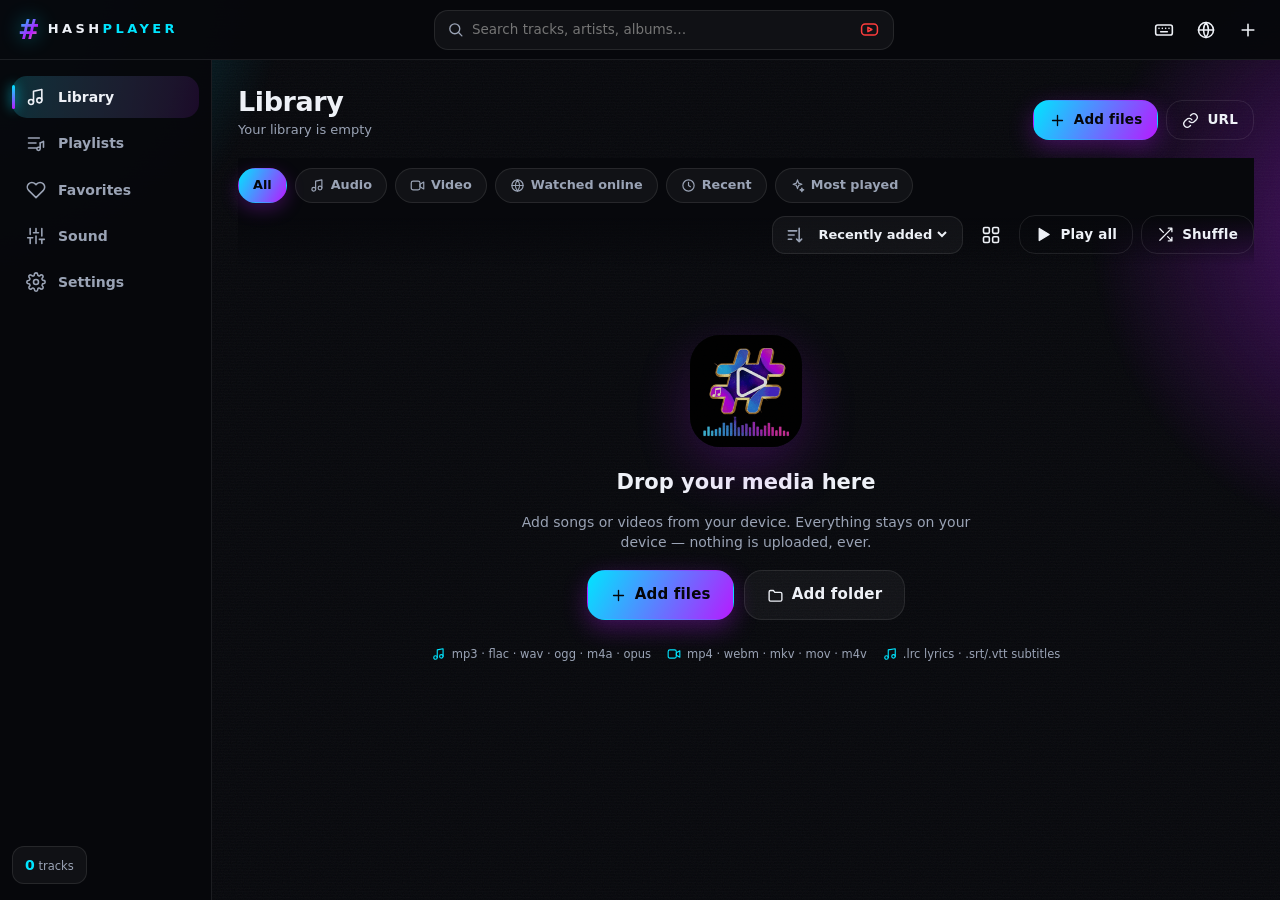
==== commit e0a79f31: "2.9.0: sticky library header fix, Watched Online section (24h TTL) & portrait Minimal car mode 1. Li" ====
--- a/web/index.html
+++ b/web/index.html
@@ -90,6 +90,7 @@
 <symbol id="i-lock" viewBox="0 0 24 24"><rect x="4" y="10.5" width="16" height="10" rx="2.5"/><path d="M8 10.5V7.5a4 4 0 0 1 8 0v3"/><path d="M12 14.5v2.5"/></symbol>
 <symbol id="i-unlock" viewBox="0 0 24 24"><rect x="4" y="10.5" width="16" height="10" rx="2.5"/><path d="M8 10.5V7.5a4 4 0 0 1 7.7-1.5"/><path d="M12 14.5v2.5"/></symbol>
 <symbol id="i-yt" viewBox="0 0 24 24"><rect x="2" y="5" width="20" height="14" rx="4.5"/><path d="M10 9.2 15 12l-5 2.8z"/></symbol>
+<symbol id="i-car" viewBox="0 0 24 24"><circle cx="12" cy="12" r="8.6"/><circle cx="12" cy="12" r="2.6"/><path d="M3.5 11h5.9M14.6 11h5.9M12 14.6V21"/></symbol>
 <symbol id="i-anc" viewBox="0 0 24 24"><rect x="9.2" y="3" width="5.6" height="10.5" rx="2.8"/><path d="M6 10.5a6 6 0 0 0 12 0"/><path d="M12 16.5V20M9 20h6"/><path d="M3.2 6.2 5.6 8.6M20.8 6.2l-2.4 2.4"/></symbol>
 </defs></svg>
 
@@ -156,6 +157,7 @@
         <button class="chip active" data-filter="all" data-i18n="all">All</button>
         <button class="chip" data-filter="audio"><svg class="ic"><use href="#i-music"/></svg><span data-i18n="audio">Audio</span></button>
         <button class="chip" data-filter="video"><svg class="ic"><use href="#i-video"/></svg><span data-i18n="video">Video</span></button>
+        <button class="chip" data-filter="online"><svg class="ic"><use href="#i-globe"/></svg><span data-i18n="watchedOnline">Watched online</span></button>
         <button class="chip" data-filter="recent"><svg class="ic"><use href="#i-clock"/></svg><span data-i18n="recent">Recent</span></button>
         <button class="chip" data-filter="most"><svg class="ic"><use href="#i-sparkle"/></svg><span data-i18n="mostPlayed">Most played</span></button>
       </div>
@@ -517,8 +519,39 @@
         <button class="tool" id="t-mark" data-pro><svg class="ic"><use href="#i-mark"/></svg><span data-i18n="bookmark">Bookmark</span></button>
         <button class="tool" id="t-vis" data-pro><svg class="ic"><use href="#i-wave"/></svg><span data-i18n="visualizer">Visualizer</span></button>
         <button class="tool" id="t-queue"><svg class="ic"><use href="#i-queue"/></svg><span data-i18n="queue">Queue</span></button>
-      </div>
-    </div>
+        <button class="tool mm-tool" id="t-minimal" aria-pressed="false"><svg class="ic"><use href="#i-car"/></svg><span data-i18n="minimalMode">Minimal</span></button>
+      </div>
+    </div>
+  </div>
+
+  <!-- ════ Portrait Minimal Mode — matte-black car / driving UI ════
+       One 3D "black hole" visual in the middle, a screen-lock pill right
+       under it, and only the essential transport when unlocked. -->
+  <div class="minimal-ui" id="minimal-ui" hidden>
+    <div class="mm-scene">
+      <div class="mm-hole" id="mm-hole">
+        <i class="mm-glow"></i>
+        <i class="mm-disk"></i>
+        <i class="mm-disk mm-disk2"></i>
+        <span class="mm-core"></span>
+        <i class="mm-ring"></i>
+        <i class="mm-ring mm-ring2"></i>
+      </div>
+    </div>
+    <div class="mm-title"><b id="mm-title">Nothing playing</b><small id="mm-artist"></small></div>
+    <button class="mm-lock" id="mm-lock" aria-pressed="false"><svg class="ic"><use href="#i-lock"/></svg><span data-i18n="mmLock">Screen lock</span></button>
+    <div class="mm-controls" id="mm-controls">
+      <button class="icon-btn" id="mm-shuf" aria-label="Shuffle"><svg class="ic"><use href="#i-shuffle"/></svg></button>
+      <button class="icon-btn big" id="mm-prev" aria-label="Previous track"><svg class="ic"><use href="#i-prev"/></svg></button>
+      <button class="play-btn" id="mm-play" aria-label="Play or pause"><svg class="ic"><use href="#i-play"/></svg></button>
+      <button class="icon-btn big" id="mm-next" aria-label="Next track"><svg class="ic"><use href="#i-next"/></svg></button>
+      <button class="icon-btn" id="mm-rep" aria-label="Repeat"><svg class="ic"><use href="#i-repeat"/></svg></button>
+    </div>
+    <div class="mm-sound" id="mm-sound">
+      <button class="icon-btn" id="mm-mute" aria-label="Mute"><svg class="ic"><use href="#i-vol"/></svg></button>
+      <input type="range" id="mm-vol" min="0" max="100" value="100" aria-label="Volume">
+    </div>
+    <button class="btn ghost mm-exit" id="mm-exit"><svg class="ic"><use href="#i-expand"/></svg><span data-i18n="mmExit">Back to normal mode</span></button>
   </div>
 
   <!-- screen lock: swallows every touch on the player until released again -->
--- a/web/css/app.css
+++ b/web/css/app.css
@@ -120,6 +120,17 @@
 .toolbar{display:flex;align-items:center;gap:12px;flex-wrap:wrap;margin-bottom:16px;
   position:sticky;top:0;z-index:12;padding:10px 0;
   background:linear-gradient(var(--bg) 55%,transparent)}
+/* Library sticky header, part of one pinned group with the fixed top search
+   bar: while the "Library" title/stats head above it has scrolled away, the
+   strip parks flush under the search bar. The opaque ::after layer fades in
+   exactly then, so cards can never peek through a see-through band between
+   the search bar and the chips — zero gap, seamless attachment. */
+.toolbar::after{content:"";position:absolute;inset:0;z-index:-1;background:var(--bg);
+  border-bottom:1px solid var(--line);
+  box-shadow:0 16px 30px -20px rgba(0,0,0,.55);
+  opacity:0;transition:opacity .18s var(--ease);pointer-events:none}
+.toolbar.is-stuck::after{opacity:1}
+body.surface-light .toolbar.is-stuck::after{box-shadow:0 16px 30px -22px rgba(20,25,50,.35)}
 .tool-right{display:flex;gap:8px;align-items:center;margin-left:auto}
 body[dir=rtl] .tool-right{margin-left:0;margin-right:auto}
 
@@ -148,6 +159,7 @@
 .badge{font-size:10px;font-weight:800;letter-spacing:.6px;text-transform:uppercase;padding:3px 7px;border-radius:7px;
   background:rgba(5,7,12,.65);color:#fff;backdrop-filter:blur(8px);border:1px solid rgba(255,255,255,.14)}
 .badge.v{color:var(--gold)}
+.badge.on{color:#8fd8ff}
 .badge.dur{position:absolute;right:8px;bottom:8px;left:auto;top:auto;font-variant-numeric:tabular-nums;letter-spacing:0}
 .card-fav{position:absolute;top:6px;right:6px;width:30px;height:30px;border-radius:10px;display:grid;place-items:center;
   background:rgba(5,7,12,.5);color:#fff;opacity:0;transition:.2s;backdrop-filter:blur(6px)}
@@ -236,18 +248,7 @@
 .about p{font-size:13.5px;margin-bottom:8px}
 
 /* equaliser rack */
-.eq-rack{display:flex;gap:4px;justify-content:space-between;height:190px;padding:4px 0}
-.eq-band{flex:1;display:flex;flex-direction:column;align-items:center;gap:7px;min-width:0}
-.eq-band .eq-val{font-size:10.5px;color:var(--a1);font-weight:700;font-variant-numeric:tabular-nums}
-.eq-band .eq-hz{font-size:9.5px;color:var(--dim);font-weight:650;letter-spacing:.2px}
-.eq-band input[type=range]{
-  writing-mode:vertical-lr;direction:rtl;-webkit-appearance:slider-vertical;appearance:slider-vertical;
-  width:26px;flex:1;padding:0;
-}
-.eq-band input[type=range]::-webkit-slider-runnable-track{width:5px;height:100%;
-  background:linear-gradient(to top,rgba(140,150,180,.22),rgba(140,150,180,.22))}
-.eq-band input[type=range]::-webkit-slider-thumb{width:19px;height:11px;border-radius:4px;margin:0 -7px;
-  background:linear-gradient(var(--a1),var(--a2));box-shadow:0 0 10px color-mix(in srgb,var(--a1) 60%,transparent)}
+.eq-rack{display:flex;gap:4px;justify-content:space-between;height:190px;padding:kground:linear-gradient(var(--a1),var(--a2));box-shadow:0 0 10px color-mix(in srgb,var(--a1) 60%,transparent)}
 .eq-curve{width:100%;height:90px;margin-top:10px;border-radius:14px;background:rgba(0,0,0,.22);border:1px solid var(--line)}
 body.surface-light .eq-curve{background:rgba(255,255,255,.5)}
 
@@ -531,3 +532,14 @@
 body.tv .card:hover{transform:none}
 body.tv *{transition-duration:.12s !important}
 body.tv .nav-item,body.tv .tool,body.tv .btn{min-height:44px}
+====================================================== */
+body.tv .aurora,body.tv .grain,body.tv .scanline,body.tv #vis{display:none !important}
+body.tv *,body.tv *::before,body.tv *::after{
+  backdrop-filter:none !important;-webkit-backdrop-filter:none !important;
+  text-shadow:none !important;box-shadow:none !important}
+body.tv :focus{box-shadow:0 0 0 4px color-mix(in srgb,var(--a1) 30%,transparent) !important}
+body.tv .card,body.tv .view,body.tv .empty,body.tv .toast,body.tv .art-disc,body.tv .empty-art{animation:none !important}
+body.tv .card{content-visibility:auto}
+body.tv .card:hover{transform:none}
+body.tv *{transition-duration:.12s !important}
+body.tv .nav-item,body.tv .tool,body.tv .btn{min-height:44px}
--- a/web/css/player.css
+++ b/web/css/player.css
@@ -202,6 +202,142 @@
 body.locked .vtools,body.locked .landscape-tools,body.locked .np-ctrl,body.locked .np-top,body.locked #minibar,
 body.locked .gbar,body.locked .gfx{opacity:0 !important;pointer-events:none;transition:opacity .2s}
 
+/* ============================================================
+   Portrait Minimal Mode — matte-black car / driving UI
+   One toggle in the bottom panel (portrait, audio or video).
+   The screen becomes a single ultra-dark stage: a 3D "black
+   hole" visual in the middle, the screen-lock pill right under
+   it, and only the essential transport while unlocked. While
+   locked every playback button disappears so a pocket, a
+   finger or a bump on the road cannot touch playback.
+   Everything below is gated to portrait orientation: turning
+   the phone sideways always returns the normal player.
+   ============================================================ */
+
+/* the toggle lives only in the portrait bottom panel */
+.mm-tool{display:none}
+@keyframes mmSpin{to{transform:rotateX(76deg) rotate(360deg)}}
+@keyframes mmSpin2{to{transform:rotateX(76deg) rotate(305deg)}}
+
+.minimal-ui{
+  position:absolute;inset:0;z-index:80;display:flex;flex-direction:column;align-items:center;
+  padding:calc(env(safe-area-inset-top) + 14px) 22px calc(env(safe-area-inset-bottom) + 16px);
+  /* ultra-sleek matt black with subtle 3D gradients: a faint top light,
+     a deep floor shadow and an almost-black vertical falloff */
+  background:
+    radial-gradient(120% 42% at 50% -8%, rgba(255,255,255,.055), transparent 60%),
+    radial-gradient(130% 58% at 50% 112%, rgba(0,0,0,.92), transparent 62%),
+    linear-gradient(178deg, #0d0d11 0%, #070709 46%, #030304 100%);
+}
+.minimal-ui[hidden]{display:none}
+
+/* ---- the black hole ---- */
+.mm-scene{flex:1 1 auto;min-height:0;width:100%;display:grid;place-items:center;perspective:1200px}
+.mm-hole{
+  --pulse:1;
+  position:relative;width:min(clamp(200px,60vw,400px),48vh);aspect-ratio:1;
+  transform:rotateX(16deg) scale(var(--pulse));
+  transform-style:preserve-3d;will-change:transform;
+}
+.mm-glow{position:absolute;inset:-16%;border-radius:50%;
+  background:radial-gradient(circle, rgba(148,158,196,.16) 0%, rgba(96,104,140,.06) 44%, transparent 70%);
+  filter:blur(12px)}
+/* the event horizon */
+.mm-core{position:absolute;inset:23%;border-radius:50%;
+  background:radial-gradient(circle at 40% 34%, #191920 0%, #0b0b0f 36%, #000 70%);
+  box-shadow:
+    inset 0 1px 0 rgba(255,255,255,.06),
+    inset 0 -20px 44px rgba(0,0,0,.92),
+    0 34px 80px rgba(0,0,0,.85),
+    0 10px 34px rgba(0,0,0,.6),
+    0 0 64px rgba(150,160,205,.10)}
+/* the photon ring hugging the horizon */
+.mm-ring{position:absolute;inset:22.6%;border-radius:50%;border:1.6px solid rgba(214,222,255,.34);
+  box-shadow:0 0 22px rgba(178,190,255,.28), inset 0 0 10px rgba(178,190,255,.18)}
+.mm-ring.mm-ring2{inset:19%;border-color:rgba(190,200,255,.12);box-shadow:0 0 12px rgba(178,190,255,.10)}
+/* two accretion disks, tilted into 3D and slowly spiralling */
+.mm-disk{position:absolute;inset:4%;border-radius:50%;transform:rotateX(76deg);
+  background:conic-gradient(from 20deg,
+    transparent 0 12%, rgba(196,204,236,.15) 20%, rgba(255,255,255,.30) 30%,
+    rgba(150,158,196,.11) 44%, transparent 52% 60%, rgba(196,204,236,.12) 72%, transparent 88%);
+  -webkit-mask:radial-gradient(circle, transparent 58%, #000 62% 79%, transparent 83%);
+  mask:radial-gradient(circle, transparent 58%, #000 62% 79%, transparent 83%);
+  filter:blur(.4px) drop-shadow(0 0 10px rgba(170,180,230,.25));
+  animation:mmSpin 16s linear infinite}
+.mm-disk.mm-disk2{inset:13%;animation:mmSpin2 26s linear infinite reverse;
+  -webkit-mask:radial-gradient(circle, transparent 66%, #000 70% 84%, transparent 88%);
+  mask:radial-gradient(circle, transparent 66%, #000 70% 84%, transparent 88%)}
+body.no-motion .mm-disk{animation:none}
+body.no-motion .mm-hole{transform:rotateX(16deg)}
+
+/* ---- what is playing ---- */
+.mm-title{flex:none;text-align:center;max-width:92%;margin-top:8px;pointer-events:none}
+.mm-title b{display:block;font-size:16.5px;font-weight:750;letter-spacing:-.2px;color:#f2f3f7;
+  white-space:nowrap;overflow:hidden;text-overflow:ellipsis;text-shadow:0 2px 14px rgba(0,0,0,.8)}
+.mm-title small{display:block;font-size:12px;color:rgba(233,236,247,.55);
+  white-space:nowrap;overflow:hidden;text-overflow:ellipsis}
+
+/* ---- screen lock / unlock: directly under the circle ---- */
+.mm-lock{margin-top:16px;display:inline-flex;align-items:center;gap:9px;padding:12px 22px;border-radius:999px;
+  border:1px solid rgba(255,255,255,.14);color:#eef0f7;font-size:13px;font-weight:750;letter-spacing:.4px;
+  background:linear-gradient(180deg, rgba(34,34,42,.92), rgba(13,13,17,.92));
+  box-shadow:0 12px 30px rgba(0,0,0,.55), inset 0 1px 0 rgba(255,255,255,.08);
+  transition:transform .15s var(--ease), border-color .2s, color .2s}
+.mm-lock:active{transform:scale(.94)}
+.mm-lock .ic{width:17px;height:17px}
+.mm-lock.on{color:var(--a1);border-color:color-mix(in srgb,var(--a1) 45%,transparent);
+  background:linear-gradient(180deg, color-mix(in srgb,var(--a1) 14%, rgba(20,20,26,.92)), rgba(8,8,10,.94))}
+
+/* ---- essential transport (unlocked state) ---- */
+.mm-controls{display:flex;align-items:center;justify-content:center;gap:4px;margin-top:16px}
+.mm-controls .icon-btn{width:52px;height:52px;border-radius:50%;color:rgba(240,242,250,.85);
+  border:1px solid rgba(255,255,255,.08);
+  background:linear-gradient(180deg, rgba(30,30,38,.55), rgba(12,12,16,.55))}
+.mm-controls .icon-btn.big{width:58px;height:58px}
+.mm-controls .icon-btn .ic{width:22px;height:22px}
+.mm-controls .icon-btn.on{color:var(--a1);border-color:color-mix(in srgb,var(--a1) 40%,transparent);
+  background:color-mix(in srgb,var(--a1) 10%, rgba(12,12,16,.55))}
+.mm-controls .play-btn{width:76px;height:76px;margin:0 10px;color:#04060b;
+  background:linear-gradient(150deg,var(--a1),var(--a2));
+  box-shadow:0 16px 40px color-mix(in srgb,var(--a2) 38%,transparent), inset 0 1px 0 rgba(255,255,255,.25)}
+.mm-controls .play-btn .ic{width:32px;height:32px}
+body.playing .mm-controls .play-btn{animation:none}   /* keep the matte look steady */
+
+/* ---- quick sound / volume ---- */
+.mm-sound{display:flex;align-items:center;gap:10px;width:min(320px,84%);margin-top:14px;
+  padding:9px 14px;border-radius:999px;border:1px solid rgba(255,255,255,.08);
+  background:linear-gradient(180deg, rgba(26,26,33,.6), rgba(10,10,14,.6))}
+.mm-sound .icon-btn{width:34px;height:34px;color:rgba(240,242,250,.8)}
+.mm-sound .icon-btn .ic{width:18px;height:18px}
+.mm-sound input{flex:1}
+
+.mm-exit{margin-top:14px;font-size:12.5px;color:rgba(233,236,247,.66);
+  background:linear-gradient(180deg, rgba(255,255,255,.05), rgba(255,255,255,.02));border-color:transparent}
+.mm-exit .ic{width:15px;height:15px}
+
+/* locked: every playback button disappears — only the lock pill stays */
+body.minimal.locked .mm-controls,body.minimal.locked .mm-sound,body.minimal.locked .mm-exit{display:none}
+body.minimal.locked .mm-title{opacity:.6}
+/* in Minimal mode the round pill itself is the unlock — the full-screen
+   lock catcher stays out of the way */
+body.minimal #lock-layer{display:none !important}
+
+/* the whole mode is portrait-only; even if the class lingers after a fast
+   rotation, landscape always renders the normal player */
+@media (orientation:landscape){
+  .minimal-ui{display:none !important}
+  body.minimal #np .np-top,body.minimal #np .np-body{opacity:1;pointer-events:auto}
+}
+@media (orientation:portrait){
+  /* the toggle appears in the bottom panel during portrait playback only */
+  #np .np-tools .mm-tool{display:flex}
+  #np .np-tools .mm-tool .ic{width:18px;height:18px}
+  /* take over the player chrome while the mode is on */
+  body.minimal #np{background:#050506}
+  body.minimal #np .np-bg{display:none}
+  body.minimal #np .np-top,body.minimal #np .np-body{opacity:0;pointer-events:none;transition:opacity .25s var(--ease)}
+}
+
 /* ---------------- controls ---------------- */
 .np-ctrl{flex:none;display:flex;flex-direction:column;gap:10px;max-width:760px;width:100%;margin:0 auto}
 .np-meta{display:flex;align-items:center;gap:14px}
@@ -480,7 +616,7 @@
    ============================================================ */
 body.in-pip #topbar,body.in-pip #rail,body.in-pip #minibar,
 body.in-pip .np-top,body.in-pip .np-ctrl,body.in-pip .vtools,body.in-pip .landscape-tools,
-body.in-pip #toasts,body.in-pip .aurora{display:none !important}
+body.in-pip #toasts,body.in-pip .aurora,body.in-pip .minimal-ui{display:none !important}
 body.in-pip #np{transform:none !important;visibility:visible}
 body.in-pip #np .np-body{padding:0}
 body.in-pip .stage{border-radius:0;box-shadow:none}
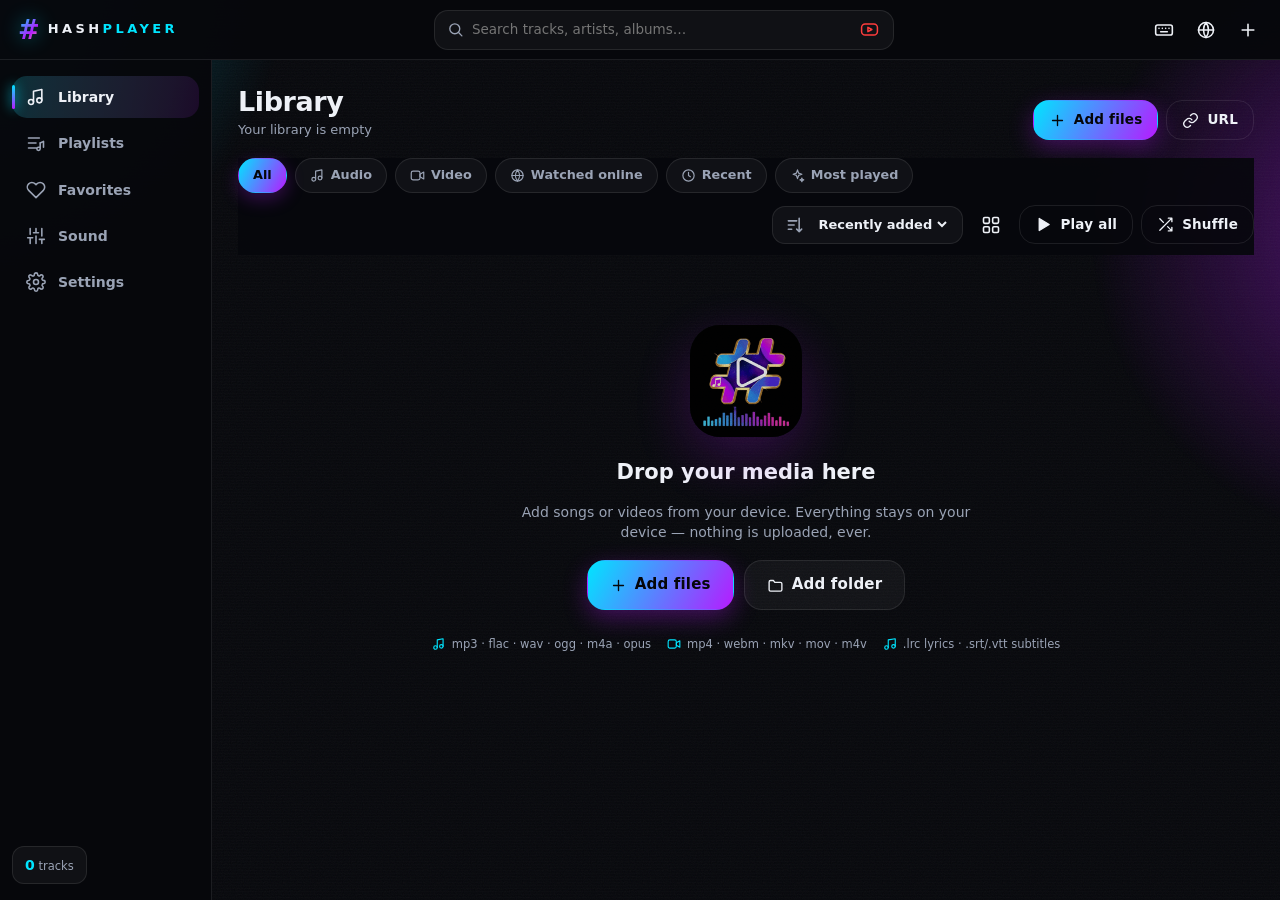
==== commit eea1f48e: "feat: widget per-button actions, S+R 0.8x toggle, sticky header, Watched Online chip, Minimal Mode (" ====
--- a/web/index.html
+++ b/web/index.html
@@ -17,6 +17,7 @@
 <link rel="stylesheet" href="css/base.css">
 <link rel="stylesheet" href="css/app.css">
 <link rel="stylesheet" href="css/player.css">
+<link rel="stylesheet" href="css/minimal.css">
 </head>
 <body class="theme-neon mode-pro" data-view="library">
 
@@ -90,7 +91,6 @@
 <symbol id="i-lock" viewBox="0 0 24 24"><rect x="4" y="10.5" width="16" height="10" rx="2.5"/><path d="M8 10.5V7.5a4 4 0 0 1 8 0v3"/><path d="M12 14.5v2.5"/></symbol>
 <symbol id="i-unlock" viewBox="0 0 24 24"><rect x="4" y="10.5" width="16" height="10" rx="2.5"/><path d="M8 10.5V7.5a4 4 0 0 1 7.7-1.5"/><path d="M12 14.5v2.5"/></symbol>
 <symbol id="i-yt" viewBox="0 0 24 24"><rect x="2" y="5" width="20" height="14" rx="4.5"/><path d="M10 9.2 15 12l-5 2.8z"/></symbol>
-<symbol id="i-car" viewBox="0 0 24 24"><circle cx="12" cy="12" r="8.6"/><circle cx="12" cy="12" r="2.6"/><path d="M3.5 11h5.9M14.6 11h5.9M12 14.6V21"/></symbol>
 <symbol id="i-anc" viewBox="0 0 24 24"><rect x="9.2" y="3" width="5.6" height="10.5" rx="2.8"/><path d="M6 10.5a6 6 0 0 0 12 0"/><path d="M12 16.5V20M9 20h6"/><path d="M3.2 6.2 5.6 8.6M20.8 6.2l-2.4 2.4"/></symbol>
 </defs></svg>
 
@@ -157,7 +157,7 @@
         <button class="chip active" data-filter="all" data-i18n="all">All</button>
         <button class="chip" data-filter="audio"><svg class="ic"><use href="#i-music"/></svg><span data-i18n="audio">Audio</span></button>
         <button class="chip" data-filter="video"><svg class="ic"><use href="#i-video"/></svg><span data-i18n="video">Video</span></button>
-        <button class="chip" data-filter="online"><svg class="ic"><use href="#i-globe"/></svg><span data-i18n="watchedOnline">Watched online</span></button>
+        <button class="chip" data-filter="online"><svg class="ic"><use href="#i-globe"/></svg><span data-i18n="watchedOnline">Watched Online</span></button>
         <button class="chip" data-filter="recent"><svg class="ic"><use href="#i-clock"/></svg><span data-i18n="recent">Recent</span></button>
         <button class="chip" data-filter="most"><svg class="ic"><use href="#i-sparkle"/></svg><span data-i18n="mostPlayed">Most played</span></button>
       </div>
@@ -515,43 +515,14 @@
         <button class="tool video-tool" id="t-silence" aria-pressed="false"><svg class="ic"><use href="#i-silence"/></svg><span data-i18n="skipSilence">Skip silence</span></button>
         <button class="tool video-tool" id="t-cc" aria-pressed="false" hidden><svg class="ic"><use href="#i-cc"/></svg><span data-i18n="captions">Captions</span></button>
         <button class="tool portrait-tool" id="t-pitch" data-pro><b id="pitch-label">0</b><span data-i18n="pitch2">Pitch</span></button>
+        <button class="tool portrait-tool sr-tool" id="t-sr" aria-pressed="false"><b id="sr-label">S+R</b><span>Slow</span></button>
+        <button class="tool portrait-tool" id="t-minimal"><svg class="ic"><use href="#i-disc"/></svg><span>Minimal</span></button>
         <button class="tool" id="t-sleep"><svg class="ic"><use href="#i-timer"/></svg><span data-i18n="sleep">Sleep</span></button>
         <button class="tool" id="t-mark" data-pro><svg class="ic"><use href="#i-mark"/></svg><span data-i18n="bookmark">Bookmark</span></button>
         <button class="tool" id="t-vis" data-pro><svg class="ic"><use href="#i-wave"/></svg><span data-i18n="visualizer">Visualizer</span></button>
         <button class="tool" id="t-queue"><svg class="ic"><use href="#i-queue"/></svg><span data-i18n="queue">Queue</span></button>
-        <button class="tool mm-tool" id="t-minimal" aria-pressed="false"><svg class="ic"><use href="#i-car"/></svg><span data-i18n="minimalMode">Minimal</span></button>
-      </div>
-    </div>
-  </div>
-
-  <!-- ════ Portrait Minimal Mode — matte-black car / driving UI ════
-       One 3D "black hole" visual in the middle, a screen-lock pill right
-       under it, and only the essential transport when unlocked. -->
-  <div class="minimal-ui" id="minimal-ui" hidden>
-    <div class="mm-scene">
-      <div class="mm-hole" id="mm-hole">
-        <i class="mm-glow"></i>
-        <i class="mm-disk"></i>
-        <i class="mm-disk mm-disk2"></i>
-        <span class="mm-core"></span>
-        <i class="mm-ring"></i>
-        <i class="mm-ring mm-ring2"></i>
-      </div>
-    </div>
-    <div class="mm-title"><b id="mm-title">Nothing playing</b><small id="mm-artist"></small></div>
-    <button class="mm-lock" id="mm-lock" aria-pressed="false"><svg class="ic"><use href="#i-lock"/></svg><span data-i18n="mmLock">Screen lock</span></button>
-    <div class="mm-controls" id="mm-controls">
-      <button class="icon-btn" id="mm-shuf" aria-label="Shuffle"><svg class="ic"><use href="#i-shuffle"/></svg></button>
-      <button class="icon-btn big" id="mm-prev" aria-label="Previous track"><svg class="ic"><use href="#i-prev"/></svg></button>
-      <button class="play-btn" id="mm-play" aria-label="Play or pause"><svg class="ic"><use href="#i-play"/></svg></button>
-      <button class="icon-btn big" id="mm-next" aria-label="Next track"><svg class="ic"><use href="#i-next"/></svg></button>
-      <button class="icon-btn" id="mm-rep" aria-label="Repeat"><svg class="ic"><use href="#i-repeat"/></svg></button>
-    </div>
-    <div class="mm-sound" id="mm-sound">
-      <button class="icon-btn" id="mm-mute" aria-label="Mute"><svg class="ic"><use href="#i-vol"/></svg></button>
-      <input type="range" id="mm-vol" min="0" max="100" value="100" aria-label="Volume">
-    </div>
-    <button class="btn ghost mm-exit" id="mm-exit"><svg class="ic"><use href="#i-expand"/></svg><span data-i18n="mmExit">Back to normal mode</span></button>
+      </div>
+    </div>
   </div>
 
   <!-- screen lock: swallows every touch on the player until released again -->
@@ -559,6 +530,45 @@
     <button class="lock-release" id="lock-release" hidden>
       <svg class="ic"><use href="#i-unlock"/></svg><span data-i18n="tapToUnlock">Tap to unlock</span>
     </button>
+  </div>
+
+  <!-- ════ Minimal Mode (car/driving UI) ════ -->
+  <div class="minimal-mode" id="minimal-mode" hidden>
+    <div class="minimal-bg"></div>
+    <div class="minimal-center">
+      <div class="mm-disc">
+        <div class="mm-ring"></div>
+        <div class="mm-inner">
+          <canvas id="mm-vis" width="420" height="420"></canvas>
+        </div>
+        <div class="mm-core"></div>
+      </div>
+    </div>
+    <div class="mm-title" id="mm-title">Nothing playing</div>
+    <div class="mm-artist" id="mm-artist">—</div>
+
+    <!-- Primary lock/unlock button directly under the visualizer -->
+    <button class="mm-lock-btn" id="mm-lock-btn">
+      <svg class="ic"><use href="#i-lock"/></svg><span id="mm-lock-label">Lock screen</span>
+    </button>
+
+    <!-- Unlocked state: essential high-contrast controls -->
+    <div class="mm-controls" id="mm-controls">
+      <button class="mm-btn" id="mm-prev" title="Previous"><svg class="ic"><use href="#i-prev"/></svg></button>
+      <button class="mm-btn mm-play" id="mm-play" title="Play/Pause"><svg class="ic"><use href="#i-play"/></svg></button>
+      <button class="mm-btn" id="mm-next" title="Next"><svg class="ic"><use href="#i-next"/></svg></button>
+    </div>
+    <div class="mm-controls mm-controls-2" id="mm-controls-2">
+      <button class="mm-btn small" id="mm-shuf" title="Shuffle"><svg class="ic"><use href="#i-shuffle"/></svg></button>
+      <button class="mm-btn small" id="mm-rep" title="Repeat"><svg class="ic"><use href="#i-repeat"/></svg></button>
+      <button class="mm-btn small mm-vol-btn" id="mm-mute" title="Mute"><svg class="ic"><use href="#i-vol"/></svg></button>
+      <button class="mm-btn small mm-exit" id="mm-exit" title="Back to normal">
+        <svg class="ic"><use href="#i-collapse"/></svg><span>Exit</span>
+      </button>
+    </div>
+
+    <!-- Locked state overlay message -->
+    <div class="mm-locked-hint" id="mm-locked-hint" hidden>Screen locked — tap the button to unlock</div>
   </div>
 </section>
 
--- a/web/css/app.css
+++ b/web/css/app.css
@@ -118,19 +118,16 @@
 body[dir=rtl] .head-actions{margin-left:0;margin-right:auto}
 
 .toolbar{display:flex;align-items:center;gap:12px;flex-wrap:wrap;margin-bottom:16px;
-  position:sticky;top:0;z-index:12;padding:10px 0;
-  background:linear-gradient(var(--bg) 55%,transparent)}
-/* Library sticky header, part of one pinned group with the fixed top search
-   bar: while the "Library" title/stats head above it has scrolled away, the
-   strip parks flush under the search bar. The opaque ::after layer fades in
-   exactly then, so cards can never peek through a see-through band between
-   the search bar and the chips — zero gap, seamless attachment. */
-.toolbar::after{content:"";position:absolute;inset:0;z-index:-1;background:var(--bg);
-  border-bottom:1px solid var(--line);
-  box-shadow:0 16px 30px -20px rgba(0,0,0,.55);
-  opacity:0;transition:opacity .18s var(--ease);pointer-events:none}
-.toolbar.is-stuck::after{opacity:1}
-body.surface-light .toolbar.is-stuck::after{box-shadow:0 16px 30px -22px rgba(20,25,50,.35)}
+  position:sticky;top:0;z-index:12;
+  padding:0 0 10px;margin-top:0;
+  /* Solid slab so the chips attach directly to the topbar with ZERO gap as the
+     library title/stats panel scrolls out of view. No top padding, no
+     transparent gap — the first chip butts right up against the search bar. */
+  background:var(--bg)}
+@supports (backdrop-filter: blur(1px)){
+  .toolbar{backdrop-filter:blur(18px) saturate(1.3);-webkit-backdrop-filter:blur(18px) saturate(1.3);
+    background:color-mix(in srgb,var(--bg) 92%,transparent)}
+}
 .tool-right{display:flex;gap:8px;align-items:center;margin-left:auto}
 body[dir=rtl] .tool-right{margin-left:0;margin-right:auto}
 
@@ -159,7 +156,6 @@
 .badge{font-size:10px;font-weight:800;letter-spacing:.6px;text-transform:uppercase;padding:3px 7px;border-radius:7px;
   background:rgba(5,7,12,.65);color:#fff;backdrop-filter:blur(8px);border:1px solid rgba(255,255,255,.14)}
 .badge.v{color:var(--gold)}
-.badge.on{color:#8fd8ff}
 .badge.dur{position:absolute;right:8px;bottom:8px;left:auto;top:auto;font-variant-numeric:tabular-nums;letter-spacing:0}
 .card-fav{position:absolute;top:6px;right:6px;width:30px;height:30px;border-radius:10px;display:grid;place-items:center;
   background:rgba(5,7,12,.5);color:#fff;opacity:0;transition:.2s;backdrop-filter:blur(6px)}
@@ -248,7 +244,18 @@
 .about p{font-size:13.5px;margin-bottom:8px}
 
 /* equaliser rack */
-.eq-rack{display:flex;gap:4px;justify-content:space-between;height:190px;padding:kground:linear-gradient(var(--a1),var(--a2));box-shadow:0 0 10px color-mix(in srgb,var(--a1) 60%,transparent)}
+.eq-rack{display:flex;gap:4px;justify-content:space-between;height:190px;padding:4px 0}
+.eq-band{flex:1;display:flex;flex-direction:column;align-items:center;gap:7px;min-width:0}
+.eq-band .eq-val{font-size:10.5px;color:var(--a1);font-weight:700;font-variant-numeric:tabular-nums}
+.eq-band .eq-hz{font-size:9.5px;color:var(--dim);font-weight:650;letter-spacing:.2px}
+.eq-band input[type=range]{
+  writing-mode:vertical-lr;direction:rtl;-webkit-appearance:slider-vertical;appearance:slider-vertical;
+  width:26px;flex:1;padding:0;
+}
+.eq-band input[type=range]::-webkit-slider-runnable-track{width:5px;height:100%;
+  background:linear-gradient(to top,rgba(140,150,180,.22),rgba(140,150,180,.22))}
+.eq-band input[type=range]::-webkit-slider-thumb{width:19px;height:11px;border-radius:4px;margin:0 -7px;
+  background:linear-gradient(var(--a1),var(--a2));box-shadow:0 0 10px color-mix(in srgb,var(--a1) 60%,transparent)}
 .eq-curve{width:100%;height:90px;margin-top:10px;border-radius:14px;background:rgba(0,0,0,.22);border:1px solid var(--line)}
 body.surface-light .eq-curve{background:rgba(255,255,255,.5)}
 
@@ -532,14 +539,3 @@
 body.tv .card:hover{transform:none}
 body.tv *{transition-duration:.12s !important}
 body.tv .nav-item,body.tv .tool,body.tv .btn{min-height:44px}
-====================================================== */
-body.tv .aurora,body.tv .grain,body.tv .scanline,body.tv #vis{display:none !important}
-body.tv *,body.tv *::before,body.tv *::after{
-  backdrop-filter:none !important;-webkit-backdrop-filter:none !important;
-  text-shadow:none !important;box-shadow:none !important}
-body.tv :focus{box-shadow:0 0 0 4px color-mix(in srgb,var(--a1) 30%,transparent) !important}
-body.tv .card,body.tv .view,body.tv .empty,body.tv .toast,body.tv .art-disc,body.tv .empty-art{animation:none !important}
-body.tv .card{content-visibility:auto}
-body.tv .card:hover{transform:none}
-body.tv *{transition-duration:.12s !important}
-body.tv .nav-item,body.tv .tool,body.tv .btn{min-height:44px}
--- a/web/css/player.css
+++ b/web/css/player.css
@@ -202,142 +202,6 @@
 body.locked .vtools,body.locked .landscape-tools,body.locked .np-ctrl,body.locked .np-top,body.locked #minibar,
 body.locked .gbar,body.locked .gfx{opacity:0 !important;pointer-events:none;transition:opacity .2s}
 
-/* ============================================================
-   Portrait Minimal Mode — matte-black car / driving UI
-   One toggle in the bottom panel (portrait, audio or video).
-   The screen becomes a single ultra-dark stage: a 3D "black
-   hole" visual in the middle, the screen-lock pill right under
-   it, and only the essential transport while unlocked. While
-   locked every playback button disappears so a pocket, a
-   finger or a bump on the road cannot touch playback.
-   Everything below is gated to portrait orientation: turning
-   the phone sideways always returns the normal player.
-   ============================================================ */
-
-/* the toggle lives only in the portrait bottom panel */
-.mm-tool{display:none}
-@keyframes mmSpin{to{transform:rotateX(76deg) rotate(360deg)}}
-@keyframes mmSpin2{to{transform:rotateX(76deg) rotate(305deg)}}
-
-.minimal-ui{
-  position:absolute;inset:0;z-index:80;display:flex;flex-direction:column;align-items:center;
-  padding:calc(env(safe-area-inset-top) + 14px) 22px calc(env(safe-area-inset-bottom) + 16px);
-  /* ultra-sleek matt black with subtle 3D gradients: a faint top light,
-     a deep floor shadow and an almost-black vertical falloff */
-  background:
-    radial-gradient(120% 42% at 50% -8%, rgba(255,255,255,.055), transparent 60%),
-    radial-gradient(130% 58% at 50% 112%, rgba(0,0,0,.92), transparent 62%),
-    linear-gradient(178deg, #0d0d11 0%, #070709 46%, #030304 100%);
-}
-.minimal-ui[hidden]{display:none}
-
-/* ---- the black hole ---- */
-.mm-scene{flex:1 1 auto;min-height:0;width:100%;display:grid;place-items:center;perspective:1200px}
-.mm-hole{
-  --pulse:1;
-  position:relative;width:min(clamp(200px,60vw,400px),48vh);aspect-ratio:1;
-  transform:rotateX(16deg) scale(var(--pulse));
-  transform-style:preserve-3d;will-change:transform;
-}
-.mm-glow{position:absolute;inset:-16%;border-radius:50%;
-  background:radial-gradient(circle, rgba(148,158,196,.16) 0%, rgba(96,104,140,.06) 44%, transparent 70%);
-  filter:blur(12px)}
-/* the event horizon */
-.mm-core{position:absolute;inset:23%;border-radius:50%;
-  background:radial-gradient(circle at 40% 34%, #191920 0%, #0b0b0f 36%, #000 70%);
-  box-shadow:
-    inset 0 1px 0 rgba(255,255,255,.06),
-    inset 0 -20px 44px rgba(0,0,0,.92),
-    0 34px 80px rgba(0,0,0,.85),
-    0 10px 34px rgba(0,0,0,.6),
-    0 0 64px rgba(150,160,205,.10)}
-/* the photon ring hugging the horizon */
-.mm-ring{position:absolute;inset:22.6%;border-radius:50%;border:1.6px solid rgba(214,222,255,.34);
-  box-shadow:0 0 22px rgba(178,190,255,.28), inset 0 0 10px rgba(178,190,255,.18)}
-.mm-ring.mm-ring2{inset:19%;border-color:rgba(190,200,255,.12);box-shadow:0 0 12px rgba(178,190,255,.10)}
-/* two accretion disks, tilted into 3D and slowly spiralling */
-.mm-disk{position:absolute;inset:4%;border-radius:50%;transform:rotateX(76deg);
-  background:conic-gradient(from 20deg,
-    transparent 0 12%, rgba(196,204,236,.15) 20%, rgba(255,255,255,.30) 30%,
-    rgba(150,158,196,.11) 44%, transparent 52% 60%, rgba(196,204,236,.12) 72%, transparent 88%);
-  -webkit-mask:radial-gradient(circle, transparent 58%, #000 62% 79%, transparent 83%);
-  mask:radial-gradient(circle, transparent 58%, #000 62% 79%, transparent 83%);
-  filter:blur(.4px) drop-shadow(0 0 10px rgba(170,180,230,.25));
-  animation:mmSpin 16s linear infinite}
-.mm-disk.mm-disk2{inset:13%;animation:mmSpin2 26s linear infinite reverse;
-  -webkit-mask:radial-gradient(circle, transparent 66%, #000 70% 84%, transparent 88%);
-  mask:radial-gradient(circle, transparent 66%, #000 70% 84%, transparent 88%)}
-body.no-motion .mm-disk{animation:none}
-body.no-motion .mm-hole{transform:rotateX(16deg)}
-
-/* ---- what is playing ---- */
-.mm-title{flex:none;text-align:center;max-width:92%;margin-top:8px;pointer-events:none}
-.mm-title b{display:block;font-size:16.5px;font-weight:750;letter-spacing:-.2px;color:#f2f3f7;
-  white-space:nowrap;overflow:hidden;text-overflow:ellipsis;text-shadow:0 2px 14px rgba(0,0,0,.8)}
-.mm-title small{display:block;font-size:12px;color:rgba(233,236,247,.55);
-  white-space:nowrap;overflow:hidden;text-overflow:ellipsis}
-
-/* ---- screen lock / unlock: directly under the circle ---- */
-.mm-lock{margin-top:16px;display:inline-flex;align-items:center;gap:9px;padding:12px 22px;border-radius:999px;
-  border:1px solid rgba(255,255,255,.14);color:#eef0f7;font-size:13px;font-weight:750;letter-spacing:.4px;
-  background:linear-gradient(180deg, rgba(34,34,42,.92), rgba(13,13,17,.92));
-  box-shadow:0 12px 30px rgba(0,0,0,.55), inset 0 1px 0 rgba(255,255,255,.08);
-  transition:transform .15s var(--ease), border-color .2s, color .2s}
-.mm-lock:active{transform:scale(.94)}
-.mm-lock .ic{width:17px;height:17px}
-.mm-lock.on{color:var(--a1);border-color:color-mix(in srgb,var(--a1) 45%,transparent);
-  background:linear-gradient(180deg, color-mix(in srgb,var(--a1) 14%, rgba(20,20,26,.92)), rgba(8,8,10,.94))}
-
-/* ---- essential transport (unlocked state) ---- */
-.mm-controls{display:flex;align-items:center;justify-content:center;gap:4px;margin-top:16px}
-.mm-controls .icon-btn{width:52px;height:52px;border-radius:50%;color:rgba(240,242,250,.85);
-  border:1px solid rgba(255,255,255,.08);
-  background:linear-gradient(180deg, rgba(30,30,38,.55), rgba(12,12,16,.55))}
-.mm-controls .icon-btn.big{width:58px;height:58px}
-.mm-controls .icon-btn .ic{width:22px;height:22px}
-.mm-controls .icon-btn.on{color:var(--a1);border-color:color-mix(in srgb,var(--a1) 40%,transparent);
-  background:color-mix(in srgb,var(--a1) 10%, rgba(12,12,16,.55))}
-.mm-controls .play-btn{width:76px;height:76px;margin:0 10px;color:#04060b;
-  background:linear-gradient(150deg,var(--a1),var(--a2));
-  box-shadow:0 16px 40px color-mix(in srgb,var(--a2) 38%,transparent), inset 0 1px 0 rgba(255,255,255,.25)}
-.mm-controls .play-btn .ic{width:32px;height:32px}
-body.playing .mm-controls .play-btn{animation:none}   /* keep the matte look steady */
-
-/* ---- quick sound / volume ---- */
-.mm-sound{display:flex;align-items:center;gap:10px;width:min(320px,84%);margin-top:14px;
-  padding:9px 14px;border-radius:999px;border:1px solid rgba(255,255,255,.08);
-  background:linear-gradient(180deg, rgba(26,26,33,.6), rgba(10,10,14,.6))}
-.mm-sound .icon-btn{width:34px;height:34px;color:rgba(240,242,250,.8)}
-.mm-sound .icon-btn .ic{width:18px;height:18px}
-.mm-sound input{flex:1}
-
-.mm-exit{margin-top:14px;font-size:12.5px;color:rgba(233,236,247,.66);
-  background:linear-gradient(180deg, rgba(255,255,255,.05), rgba(255,255,255,.02));border-color:transparent}
-.mm-exit .ic{width:15px;height:15px}
-
-/* locked: every playback button disappears — only the lock pill stays */
-body.minimal.locked .mm-controls,body.minimal.locked .mm-sound,body.minimal.locked .mm-exit{display:none}
-body.minimal.locked .mm-title{opacity:.6}
-/* in Minimal mode the round pill itself is the unlock — the full-screen
-   lock catcher stays out of the way */
-body.minimal #lock-layer{display:none !important}
-
-/* the whole mode is portrait-only; even if the class lingers after a fast
-   rotation, landscape always renders the normal player */
-@media (orientation:landscape){
-  .minimal-ui{display:none !important}
-  body.minimal #np .np-top,body.minimal #np .np-body{opacity:1;pointer-events:auto}
-}
-@media (orientation:portrait){
-  /* the toggle appears in the bottom panel during portrait playback only */
-  #np .np-tools .mm-tool{display:flex}
-  #np .np-tools .mm-tool .ic{width:18px;height:18px}
-  /* take over the player chrome while the mode is on */
-  body.minimal #np{background:#050506}
-  body.minimal #np .np-bg{display:none}
-  body.minimal #np .np-top,body.minimal #np .np-body{opacity:0;pointer-events:none;transition:opacity .25s var(--ease)}
-}
-
 /* ---------------- controls ---------------- */
 .np-ctrl{flex:none;display:flex;flex-direction:column;gap:10px;max-width:760px;width:100%;margin:0 auto}
 .np-meta{display:flex;align-items:center;gap:14px}
@@ -399,6 +263,13 @@
    actually stretch audio without changing tempo (the Android app). */
 .portrait-tool{display:none}
 body.can-pitch .portrait-tool{display:flex}
+/* S+R and Minimal Mode are portrait-only (driving / car UI). They show on
+   every portrait playback, regardless of the pitch engine. */
+.sr-tool, #t-minimal{display:none}
+@media (orientation:portrait){
+  .sr-tool{display:flex}
+  #t-minimal{display:flex}
+}
 /* These live in the bottom control panel, not the video side palette. */
 .video-tool{display:none}
 body.has-video .video-tool{display:flex}
@@ -616,7 +487,7 @@
    ============================================================ */
 body.in-pip #topbar,body.in-pip #rail,body.in-pip #minibar,
 body.in-pip .np-top,body.in-pip .np-ctrl,body.in-pip .vtools,body.in-pip .landscape-tools,
-body.in-pip #toasts,body.in-pip .aurora,body.in-pip .minimal-ui{display:none !important}
+body.in-pip #toasts,body.in-pip .aurora{display:none !important}
 body.in-pip #np{transform:none !important;visibility:visible}
 body.in-pip #np .np-body{padding:0}
 body.in-pip .stage{border-radius:0;box-shadow:none}
--- a/web/css/minimal.css
+++ b/web/css/minimal.css
@@ -0,0 +1,128 @@
+/* ============================================================
+   HashPlayer — Minimal Mode (Car/Driving UI)
+   Matt black background · 3D glossy vinyl centerpiece with
+   neon audio-spectrum ring · screen lock · essential controls.
+   ============================================================ */
+
+.minimal-mode{
+  position:absolute;inset:0;z-index:110;display:flex;flex-direction:column;
+  align-items:center;justify-content:center;gap:18px;padding:22px 18px calc(22px + env(safe-area-inset-bottom));
+  background:
+    radial-gradient(ellipse at 50% 35%, rgba(0,229,255,.06) 0%, rgba(182,27,255,.05) 35%, transparent 65%),
+    radial-gradient(ellipse at 50% 90%, rgba(255,61,61,.04), transparent 50%),
+    #080808;
+  animation:mmIn .4s var(--ease);overflow:hidden;
+}
+@keyframes mmIn{from{opacity:0;transform:scale(.98)}to{opacity:1;transform:none}}
+.minimal-bg{position:absolute;inset:0;pointer-events:none;
+  background:
+    radial-gradient(circle at 30% 20%, rgba(255,255,255,.015), transparent 40%),
+    radial-gradient(circle at 80% 80%, rgba(255,255,255,.01), transparent 40%);
+}
+
+.minimal-center{position:relative;display:grid;place-items:center;flex:0 0 auto;
+  width:min(72vw,320px);aspect-ratio:1;margin:10px 0 4px}
+
+.mm-disc{
+  position:relative;width:100%;height:100%;border-radius:50%;
+  display:grid;place-items:center;
+  background:
+    radial-gradient(circle at 30% 28%, rgba(255,255,255,.18) 0%, rgba(255,255,255,.04) 18%, transparent 45%),
+    radial-gradient(circle at 70% 80%, rgba(0,0,0,.55), transparent 55%),
+    linear-gradient(145deg,#1a1a1e,#050505 60%,#111);
+  box-shadow:
+    0 30px 80px rgba(0,0,0,.85),
+    inset 0 2px 2px rgba(255,255,255,.08),
+    inset 0 -30px 60px rgba(0,0,0,.7),
+    0 0 60px rgba(0,229,255,.12),
+    0 0 120px rgba(182,27,255,.08);
+  animation:mmSpin 18s linear infinite;
+}
+body.playing .mm-disc{animation-duration:12s}
+body:not(.playing) .mm-disc{animation-play-state:paused}
+@keyframes mmSpin{to{transform:rotate(360deg)}}
+
+.mm-ring{
+  position:absolute;inset:-6px;border-radius:50%;
+  background:conic-gradient(from 0deg,
+    rgba(0,229,255,.9) 0deg,
+    rgba(182,27,255,.85) 120deg,
+    rgba(0,229,255,.3) 220deg,
+    rgba(0,229,255,0) 260deg,
+    rgba(0,229,255,.9) 360deg);
+  -webkit-mask:radial-gradient(circle, transparent 62%, #000 63%, #000 72%, transparent 73%);
+          mask:radial-gradient(circle, transparent 62%, #000 63%, #000 72%, transparent 73%);
+  filter:drop-shadow(0 0 18px rgba(0,229,255,.55)) drop-shadow(0 0 26px rgba(182,27,255,.35));
+  animation:mmPulse 2.4s ease-in-out infinite;
+  opacity:.9;
+}
+@keyframes mmPulse{
+  0%,100%{opacity:.75;transform:scale(1)}
+  50%{opacity:1;transform:scale(1.03)}
+}
+
+.mm-inner{
+  position:relative;width:82%;height:82%;border-radius:50%;overflow:hidden;
+  background:radial-gradient(circle at 30% 30%, #1c1c22 0%, #080808 70%);
+  box-shadow:inset 0 0 30px rgba(0,0,0,.9), inset 0 2px 3px rgba(255,255,255,.06);
+  display:grid;place-items:center;
+}
+#mm-vis{width:100%;height:100%;display:block;opacity:.85;mix-blend-mode:screen}
+.mm-core{
+  position:absolute;width:18%;height:18%;border-radius:50%;
+  background:radial-gradient(circle at 35% 30%, #2a2a30, #050505 70%);
+  box-shadow:0 0 0 3px rgba(255,255,255,.05), 0 4px 14px rgba(0,0,0,.8),
+             inset 0 2px 2px rgba(255,255,255,.1);
+  z-index:2;
+}
+body.playing .mm-core{animation:mmCorePulse 1.2s ease-in-out infinite}
+@keyframes mmCorePulse{0%,100%{box-shadow:0 0 0 3px rgba(255,255,255,.05),0 4px 14px rgba(0,0,0,.8),inset 0 2px 2px rgba(255,255,255,.1),0 0 24px rgba(0,229,255,.3)}50%{box-shadow:0 0 0 3px rgba(255,255,255,.07),0 4px 20px rgba(0,0,0,.85),inset 0 2px 3px rgba(255,255,255,.14),0 0 38px rgba(0,229,255,.55)}}
+
+.mm-title{font-size:19px;font-weight:800;letter-spacing:-.2px;text-align:center;
+  max-width:92%;white-space:nowrap;overflow:hidden;text-overflow:ellipsis;color:#fff;padding:0 8px}
+.mm-artist{font-size:12.5px;color:#8f96a6;letter-spacing:.4px;text-transform:uppercase;
+  margin-top:-10px;font-weight:600}
+
+.mm-lock-btn{
+  display:inline-flex;align-items:center;gap:9px;padding:13px 26px;border-radius:999px;
+  background:linear-gradient(135deg,rgba(255,255,255,.08),rgba(255,255,255,.03));
+  border:1px solid rgba(255,255,255,.12);color:#fff;font-size:14px;font-weight:700;
+  margin-top:6px;backdrop-filter:blur(10px);transition:all .2s var(--ease);
+}
+.mm-lock-btn .ic{width:20px;height:20px}
+.mm-lock-btn:active{transform:scale(.96)}
+.mm-lock-btn.locked{background:linear-gradient(135deg,#ff3d55,#b3121f);border-color:transparent;
+  box-shadow:0 10px 30px rgba(255,61,85,.45)}
+
+.mm-controls{display:flex;align-items:center;gap:22px;margin-top:8px}
+.mm-controls-2{gap:14px;margin-top:2px}
+.mm-btn{width:62px;height:62px;border-radius:50%;display:grid;place-items:center;
+  background:rgba(255,255,255,.06);border:1px solid rgba(255,255,255,.1);color:#fff;
+  transition:all .18s var(--ease);backdrop-filter:blur(8px)}
+.mm-btn .ic{width:26px;height:26px}
+.mm-btn:active{transform:scale(.92);background:rgba(255,255,255,.12)}
+.mm-btn.mm-play{width:78px;height:78px;
+  background:linear-gradient(135deg,#00e5ff,#b61bff);color:#050505;
+  box-shadow:0 12px 34px rgba(0,229,255,.35),0 12px 34px rgba(182,27,255,.25);
+  border-color:transparent;
+}
+.mm-btn.mm-play .ic{width:32px;height:32px;fill:currentColor}
+.mm-btn.small{width:48px;height:48px}
+.mm-btn.small .ic{width:20px;height:20px}
+.mm-btn.on{color:#00e5ff;background:rgba(0,229,255,.12);border-color:rgba(0,229,255,.35)}
+.mm-exit{width:auto;padding:0 18px;border-radius:999px;gap:7px;font-size:12px;font-weight:700;letter-spacing:.4px;text-transform:uppercase}
+.mm-exit .ic{width:16px;height:16px}
+
+.mm-locked-hint{position:absolute;bottom:calc(22px + env(safe-area-inset-bottom));
+  font-size:12px;color:#5a6070;letter-spacing:.6px;text-transform:uppercase;font-weight:700;
+  animation:fadeOut 4s forwards;animation-delay:1s;pointer-events:none}
+@keyframes fadeOut{to{opacity:0}}
+
+/* when controls are locked, hide them */
+body.mm-locked .mm-controls,
+body.mm-locked .mm-controls-2{opacity:0;pointer-events:none;transform:scale(.9);transition:.3s}
+body.mm-locked .mm-title,body.mm-locked .mm-artist{opacity:.55;transition:.3s}
+
+/* minimal mode only shows in portrait on phones */
+@media (orientation:landscape){.minimal-mode{display:none !important}}
+@media (min-width:860px){.minimal-mode{display:none !important}}
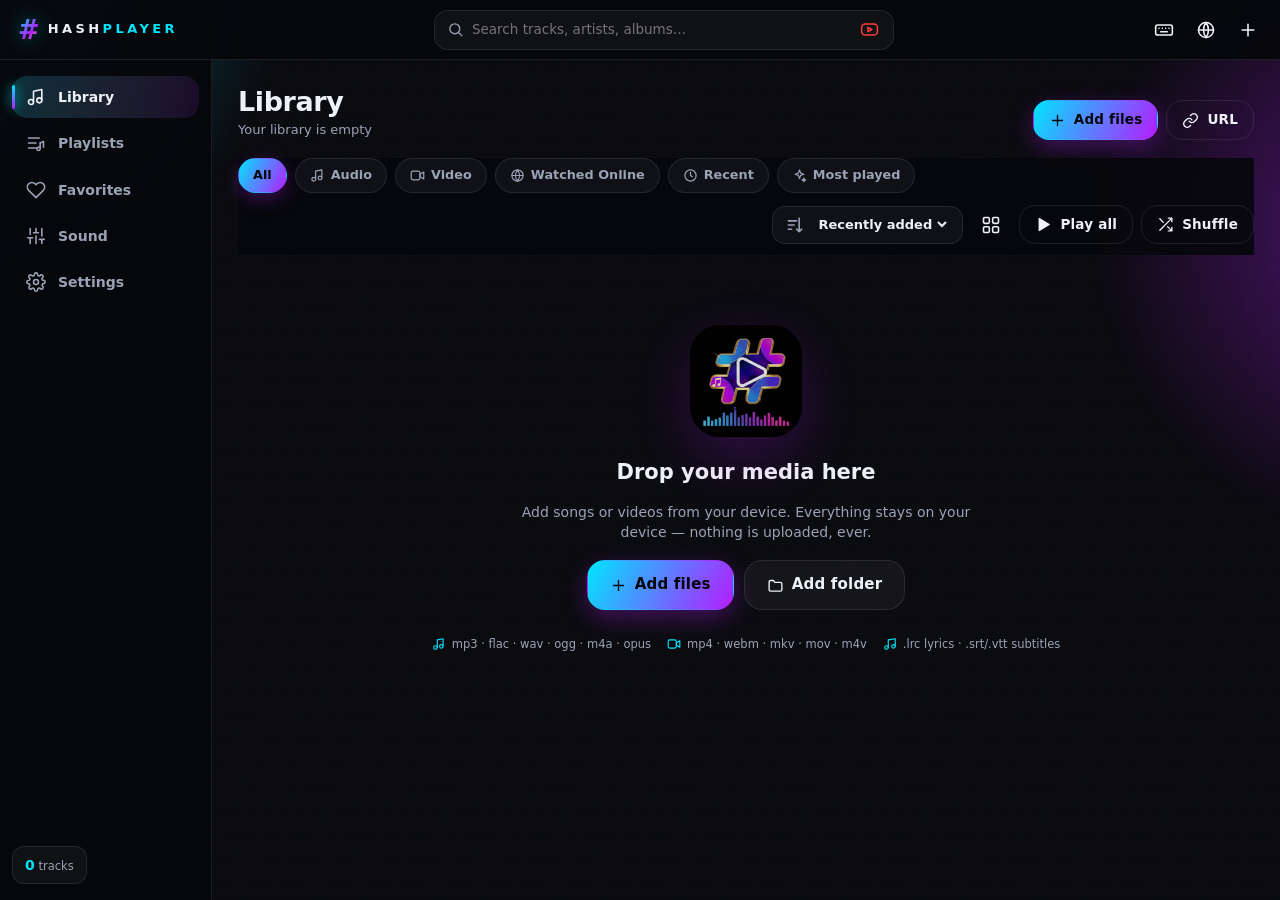
==== commit 139621f7: "fix: minimal-mode Exit alignment, widget tap delivery, BGM feature Minimal Mode (car UI) - .mm-exit " ====
--- a/web/index.html
+++ b/web/index.html
@@ -517,6 +517,8 @@
         <button class="tool portrait-tool" id="t-pitch" data-pro><b id="pitch-label">0</b><span data-i18n="pitch2">Pitch</span></button>
         <button class="tool portrait-tool sr-tool" id="t-sr" aria-pressed="false"><b id="sr-label">S+R</b><span>Slow</span></button>
         <button class="tool portrait-tool" id="t-minimal"><svg class="ic"><use href="#i-disc"/></svg><span>Minimal</span></button>
+        <!-- BGM: portrait bottom panel only (audio and video), see .bgm-tool in player.css -->
+        <button class="tool bgm-tool" id="t-bgm" aria-pressed="false" title="Background music"><svg class="ic"><use href="#i-music"/></svg><span>BGM</span></button>
         <button class="tool" id="t-sleep"><svg class="ic"><use href="#i-timer"/></svg><span data-i18n="sleep">Sleep</span></button>
         <button class="tool" id="t-mark" data-pro><svg class="ic"><use href="#i-mark"/></svg><span data-i18n="bookmark">Bookmark</span></button>
         <button class="tool" id="t-vis" data-pro><svg class="ic"><use href="#i-wave"/></svg><span data-i18n="visualizer">Visualizer</span></button>
@@ -639,6 +641,26 @@
   </div>
 </div>
 
+<div class="sheet" id="sheet-bgm" hidden>
+  <h3>Background music (BGM)</h3>
+  <p class="muted">Plays on loop behind your audio or video and follows the main player — it pauses the moment your media pauses, and resumes with it.</p>
+  <div class="bgm-state" id="bgm-state" hidden></div>
+  <div class="head-actions bgm-actions">
+    <button class="btn small primary" id="bgm-file"><svg class="ic"><use href="#i-file"/></svg><span>Choose audio / video file</span></button>
+    <button class="btn small ghost danger" id="bgm-stop" hidden><svg class="ic"><use href="#i-x"/></svg><span>Stop BGM</span></button>
+  </div>
+  <input type="url" id="bgm-url" placeholder="https://site.com/background.mp3 — online audio / video URL" spellcheck="false">
+  <div class="knob-row">
+    <label for="bgm-vol">BGM volume</label>
+    <input type="range" id="bgm-vol" min="0" max="100" step="1" value="20"><output id="bgm-vol-out">20%</output>
+  </div>
+  <p class="muted">Deliberately low by default (20%) so podcasts, speeches and khutbat stay clearly audible on top of the music.</p>
+  <div class="sheet-foot">
+    <button class="btn ghost" data-close>Close</button>
+    <button class="btn primary" id="bgm-url-add">Load URL</button>
+  </div>
+</div>
+
 <div class="sheet" id="sheet-playlist" hidden>
   <h3 id="pl-dlg-title" data-i18n="newPlaylist">New playlist</h3>
   <input type="text" id="pl-input" placeholder="My late-night mix" maxlength="60">
@@ -686,6 +708,7 @@
 <input type="file" id="file-input" multiple accept="audio/*,video/*,.mp3,.m4a,.flac,.wav,.ogg,.opus,.aac,.mp4,.mkv,.webm,.mov,.m4v,.avi,.lrc,.srt,.vtt" hidden>
 <input type="file" id="folder-input" webkitdirectory directory multiple hidden>
 <input type="file" id="side-input" accept=".lrc,.txt,.srt,.vtt" hidden>
+<input type="file" id="bgm-input" accept="audio/*,video/*,.mp3,.m4a,.aac,.ogg,.opus,.wav,.flac,.mp4,.webm,.m4v,.m3u8" hidden>
 <input type="file" id="import-input" accept="application/json,.json" hidden>
 
 <script src="js/util.js"></script>
--- a/web/css/player.css
+++ b/web/css/player.css
@@ -173,9 +173,9 @@
 .vtools{position:absolute;z-index:5;right:10px;top:50%;transform:translateY(-50%);
   display:none;flex-direction:column;gap:2px;padding:5px;border-radius:19px;
   background:rgba(4,6,12,.5);backdrop-filter:blur(14px);border:1px solid rgba(255,255,255,.1);
-  opacity:0;transition:opacity .3s}
+  opacity:0;pointer-events:none;transition:opacity .3s}
 body.has-video .vtools{display:flex}
-body.has-video .vtools.show,.stage:hover .vtools{opacity:1}
+body.has-video .vtools.show,.stage:hover .vtools{opacity:1;pointer-events:auto}
 .vtools .icon-btn{width:36px;height:36px;color:#fff;position:relative}
 .vtools .icon-btn .ic{width:18px;height:18px}
 .vtools .icon-btn.on{color:var(--a1)}
@@ -534,3 +534,49 @@
   background:rgba(0,0,0,.42);padding:4px 12px;border-radius:10px;white-space:pre-line;
 }
 body:not(.nv-mode) .nv-cc{display:none}
+
+/* ============================================================
+   Overlay controls must always receive the touch
+   ------------------------------------------------------------
+   Every floating widget in the player (mini player, video tools,
+   landscape tool palette, portrait tool row, minimal mode) sits on
+   top of layers that fade in and out. A visible overlay must never
+   swallow its own buttons, so the interactive parts opt back into
+   pointer events explicitly and skip the mobile double-tap delay.
+   ============================================================ */
+#minibar .icon-btn,
+#minibar .mini-art,
+#minibar .mini-meta,
+#minibar input[type=range],
+.vtools.show .icon-btn,
+.landscape-tools.show .tool,
+#np .np-tools .tool,
+#np .transport button,
+.minimal-mode .mm-btn,
+.minimal-mode .mm-lock-btn{
+  pointer-events:auto;
+  touch-action:manipulation;
+  -webkit-tap-highlight-color:transparent;
+}
+/* Stacking order stays as authored (video tools z5 < landscape palette z7 <
+   topbar z60 < mini player z70 < minimal mode z110); the rule above only
+   guarantees that a *visible* overlay hands the touch to its own buttons. */
+
+/* ============================================================
+   BGM — background music (portrait bottom panel only)
+   ------------------------------------------------------------
+   Deliberately NOT a .portrait-tool: those only appear where the
+   native engine can stretch pitch, which would hide BGM on the web
+   build. BGM belongs in the portrait tool row for audio *and* video,
+   and nowhere else — landscape keeps its playback-only overlay.
+   ============================================================ */
+#np .np-tools .bgm-tool{display:none}
+@media (orientation:portrait){
+  #np .np-tools .bgm-tool{display:flex}
+}
+.bgm-state{padding:10px 14px;border-radius:14px;font-size:13px;font-weight:650;
+  background:color-mix(in srgb,var(--a1) 12%,transparent);
+  border:1px solid color-mix(in srgb,var(--a1) 30%,transparent)}
+.bgm-actions{width:100%;margin-left:0;justify-content:flex-start}
+body[dir=rtl] .bgm-actions{margin-right:0}
+#sheet-bgm input[type=url]{width:100%}
--- a/web/css/minimal.css
+++ b/web/css/minimal.css
@@ -94,8 +94,11 @@
 .mm-lock-btn.locked{background:linear-gradient(135deg,#ff3d55,#b3121f);border-color:transparent;
   box-shadow:0 10px 30px rgba(255,61,85,.45)}
 
-.mm-controls{display:flex;align-items:center;gap:22px;margin-top:8px}
-.mm-controls-2{gap:14px;margin-top:2px}
+.mm-controls{display:flex;align-items:center;justify-content:center;gap:22px;margin-top:8px}
+/* The second row mixes round icon buttons with the wide Exit pill, so it is
+   centred as one flex line and may wrap on narrow phones instead of pushing
+   the pill out of the row. */
+.mm-controls-2{gap:14px;margin-top:2px;flex-wrap:wrap;row-gap:10px}
 .mm-btn{width:62px;height:62px;border-radius:50%;display:grid;place-items:center;
   background:rgba(255,255,255,.06);border:1px solid rgba(255,255,255,.1);color:#fff;
   transition:all .18s var(--ease);backdrop-filter:blur(8px)}
@@ -110,8 +113,20 @@
 .mm-btn.small{width:48px;height:48px}
 .mm-btn.small .ic{width:20px;height:20px}
 .mm-btn.on{color:#00e5ff;background:rgba(0,229,255,.12);border-color:rgba(0,229,255,.35)}
-.mm-exit{width:auto;padding:0 18px;border-radius:999px;gap:7px;font-size:12px;font-weight:700;letter-spacing:.4px;text-transform:uppercase}
-.mm-exit .ic{width:16px;height:16px}
+/* Exit is a pill, not a circle. `.mm-btn.small` above wins on specificity
+   (two classes vs one), so its 48×48 box used to clamp this button and the
+   `display:grid` from `.mm-btn` stacked the icon over the label — the pill
+   looked pushed out of line with the round buttons next to it. This rule is
+   more specific, lays icon + label out on one centred line and lets the
+   button size itself to its content. */
+.mm-controls-2 .mm-btn.small.mm-exit{
+  display:inline-flex;align-items:center;justify-content:center;
+  width:auto;min-width:96px;height:48px;flex:0 0 auto;padding:0 16px;
+  border-radius:999px;gap:7px;font-size:12px;font-weight:700;
+  letter-spacing:.4px;text-transform:uppercase;line-height:1;white-space:nowrap;
+}
+.mm-exit .ic{width:16px;height:16px;flex:none}
+.mm-exit span{white-space:nowrap}
 
 .mm-locked-hint{position:absolute;bottom:calc(22px + env(safe-area-inset-bottom));
   font-size:12px;color:#5a6070;letter-spacing:.6px;text-transform:uppercase;font-weight:700;
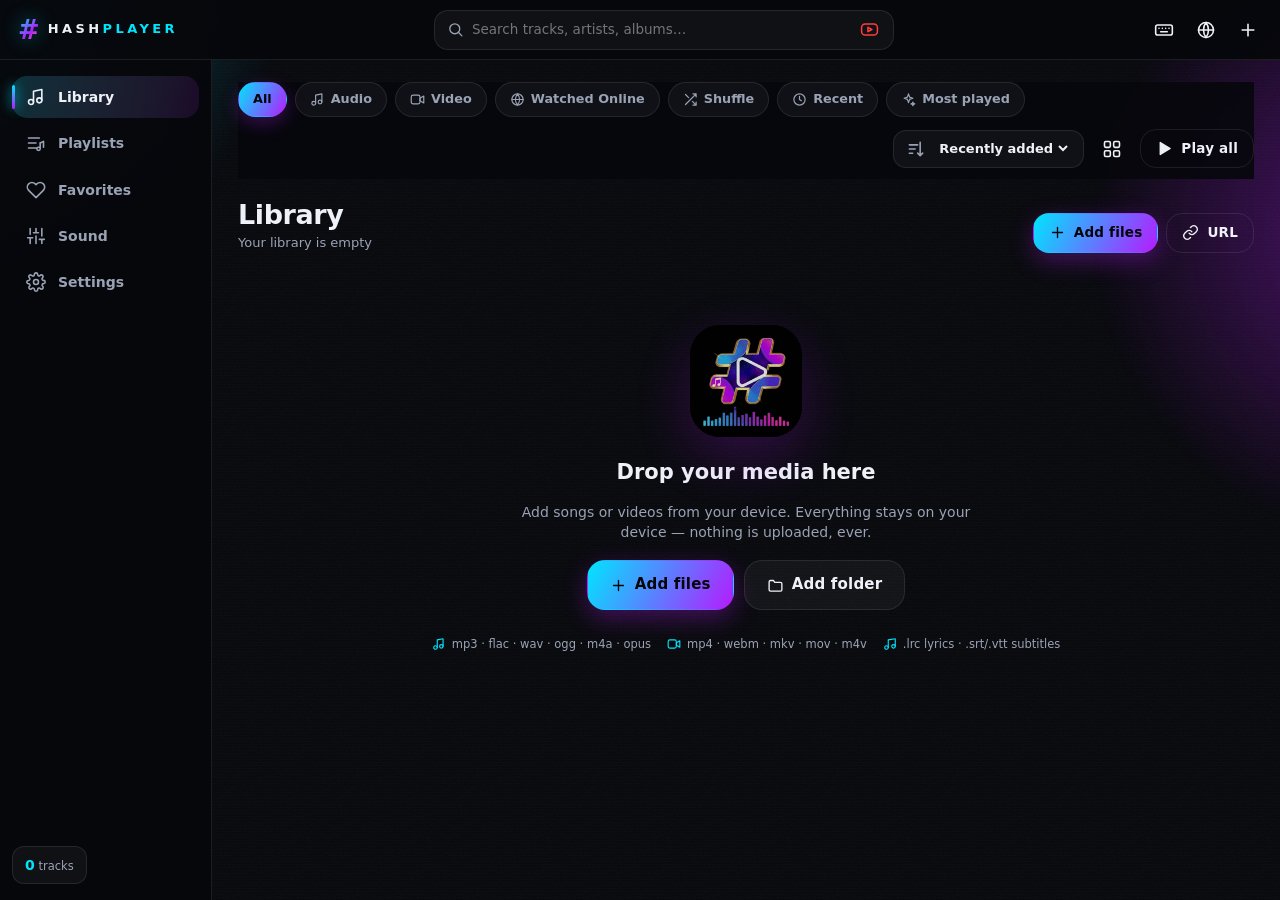
==== commit 088ea638: "feat: 2.9.0 — durable favorites/playlists, tablet fullscreen, Lo-fi/S+R echo, device delete, widget " ====
--- a/web/index.html
+++ b/web/index.html
@@ -140,24 +140,13 @@
 
   <!-- LIBRARY -->
   <section class="view active" id="view-library">
-    <div class="view-head">
-      <div>
-        <h1 id="lib-title" data-i18n="library">Library</h1>
-        <p class="sub" id="lib-sub">—</p>
-      </div>
-      <div class="head-actions">
-        <button class="btn primary" id="btn-add-files"><svg class="ic"><use href="#i-plus"/></svg><span data-i18n="addFiles">Add files</span></button>
-        <button class="btn ghost" id="btn-add-url"><svg class="ic"><use href="#i-link"/></svg><span data-i18n="addUrl">URL</span></button>
-        <button class="btn ghost only-android" id="btn-scan" hidden><svg class="ic"><use href="#i-sparkle"/></svg><span data-i18n="scan">Scan device</span></button>
-      </div>
-    </div>
-
     <div class="toolbar">
       <div class="chips" id="type-chips">
         <button class="chip active" data-filter="all" data-i18n="all">All</button>
         <button class="chip" data-filter="audio"><svg class="ic"><use href="#i-music"/></svg><span data-i18n="audio">Audio</span></button>
         <button class="chip" data-filter="video"><svg class="ic"><use href="#i-video"/></svg><span data-i18n="video">Video</span></button>
         <button class="chip" data-filter="online"><svg class="ic"><use href="#i-globe"/></svg><span data-i18n="watchedOnline">Watched Online</span></button>
+        <button class="chip shuffle-chip" id="btn-shuffle-all" aria-pressed="false" title="Shuffle library"><svg class="ic"><use href="#i-shuffle"/></svg><span data-i18n="shuffle">Shuffle</span></button>
         <button class="chip" data-filter="recent"><svg class="ic"><use href="#i-clock"/></svg><span data-i18n="recent">Recent</span></button>
         <button class="chip" data-filter="most"><svg class="ic"><use href="#i-sparkle"/></svg><span data-i18n="mostPlayed">Most played</span></button>
       </div>
@@ -176,7 +165,18 @@
         </label>
         <button class="icon-btn" id="btn-view-mode" title="Grid / list"><svg class="ic"><use href="#i-grid"/></svg></button>
         <button class="btn ghost" id="btn-play-all"><svg class="ic"><use href="#i-play"/></svg><span data-i18n="playAll">Play all</span></button>
-        <button class="btn ghost" id="btn-shuffle-all"><svg class="ic"><use href="#i-shuffle"/></svg><span data-i18n="shuffle">Shuffle</span></button>
+      </div>
+    </div>
+
+    <div class="view-head">
+      <div>
+        <h1 id="lib-title" data-i18n="library">Library</h1>
+        <p class="sub" id="lib-sub">—</p>
+      </div>
+      <div class="head-actions">
+        <button class="btn primary" id="btn-add-files"><svg class="ic"><use href="#i-plus"/></svg><span data-i18n="addFiles">Add files</span></button>
+        <button class="btn ghost" id="btn-add-url"><svg class="ic"><use href="#i-link"/></svg><span data-i18n="addUrl">URL</span></button>
+        <button class="btn ghost only-android" id="btn-scan" hidden><svg class="ic"><use href="#i-sparkle"/></svg><span data-i18n="scan">Scan device</span></button>
       </div>
     </div>
 
@@ -643,18 +643,20 @@
 
 <div class="sheet" id="sheet-bgm" hidden>
   <h3>Background music (BGM)</h3>
-  <p class="muted">Plays on loop behind your audio or video and follows the main player — it pauses the moment your media pauses, and resumes with it.</p>
+  <p class="muted">Plays on loop behind your audio, video or YouTube and follows the main player — it pauses the moment your media pauses, resumes with it, and stays at a fraction of the media volume (10% by default).</p>
   <div class="bgm-state" id="bgm-state" hidden></div>
   <div class="head-actions bgm-actions">
-    <button class="btn small primary" id="bgm-file"><svg class="ic"><use href="#i-file"/></svg><span>Choose audio / video file</span></button>
-    <button class="btn small ghost danger" id="bgm-stop" hidden><svg class="ic"><use href="#i-x"/></svg><span>Stop BGM</span></button>
-  </div>
+    <button class="btn small primary" id="bgm-onoff" aria-pressed="false"><svg class="ic"><use href="#i-music"/></svg><span id="bgm-onoff-label">BGM on</span></button>
+    <button class="btn small" id="bgm-file"><svg class="ic"><use href="#i-file"/></svg><span>Device file</span></button>
+    <button class="btn small ghost danger" id="bgm-stop" hidden><svg class="ic"><use href="#i-x"/></svg><span>Stop &amp; remove</span></button>
+  </div>
+  <div class="panel-title bgm-pick-title"><svg class="ic"><use href="#i-grid"/></svg><span>Pick from your library</span></div>
+  <div class="bgm-list" id="bgm-list"></div>
   <input type="url" id="bgm-url" placeholder="https://site.com/background.mp3 — online audio / video URL" spellcheck="false">
   <div class="knob-row">
-    <label for="bgm-vol">BGM volume</label>
-    <input type="range" id="bgm-vol" min="0" max="100" step="1" value="20"><output id="bgm-vol-out">20%</output>
-  </div>
-  <p class="muted">Deliberately low by default (20%) so podcasts, speeches and khutbat stay clearly audible on top of the music.</p>
+    <label for="bgm-vol">BGM volume (% of media)</label>
+    <input type="range" id="bgm-vol" min="0" max="100" step="1" value="10"><output id="bgm-vol-out">10%</output>
+  </div>
   <div class="sheet-foot">
     <button class="btn ghost" data-close>Close</button>
     <button class="btn primary" id="bgm-url-add">Load URL</button>
--- a/web/css/app.css
+++ b/web/css/app.css
@@ -348,6 +348,14 @@
   #views{left:0;padding:14px 14px calc(62px + var(--mini-h) + 30px)}
   .view-head h1{font-size:22px}
   .toolbar{top:0;gap:8px}
+  /* Library controls sit flush under the search bar and bleed to both screen
+     edges on phones; the chips themselves keep a comfortable thumb inset. */
+  #view-library .toolbar{
+    margin:-14px -14px 14px;
+    padding:8px 14px 10px;
+    width:auto;
+  }
+  #view-library .view-head{margin-top:0}
   .tool-right{width:100%;margin:0}
   .tool-right .select{flex:1}
   .grid{grid-template-columns:repeat(auto-fill,minmax(132px,1fr));gap:12px}
@@ -499,18 +507,18 @@
   .tool-right .btn span{white-space:nowrap}
   #btn-view-mode{flex:0 0 auto}
 
-  /* The filter-strip surface is intentionally allowed to bleed to the outer
-     library edge. The chips still retain the same 14px inset, but the dark
-     sticky backdrop no longer stops short on the right. */
+  /* Both edges bleed on phones (the old rule only bled the right edge). */
   #view-library .toolbar{
+    margin-left:-14px;
     margin-right:-14px;
+    padding-left:14px;
     padding-right:14px;
   }
   body[dir=rtl] #view-library .toolbar{
-    margin-right:0;
-    padding-right:0;
     margin-left:-14px;
+    margin-right:-14px;
     padding-left:14px;
+    padding-right:14px;
   }
 }
 @media (max-width:380px){
@@ -539,3 +547,8 @@
 body.tv .card:hover{transform:none}
 body.tv *{transition-duration:.12s !important}
 body.tv .nav-item,body.tv .tool,body.tv .btn{min-height:44px}
+
+/* Shuffle lives in the filter strip now — no extra toolbar row for it. */
+#btn-shuffle-all.chip{flex:0 0 auto}
+#btn-shuffle-all.chip.active{color:#05060a}
+body.surface-light #btn-shuffle-all.chip.active{color:#fff}
--- a/web/css/player.css
+++ b/web/css/player.css
@@ -275,12 +275,12 @@
 body.has-video .video-tool{display:flex}
 .tool[disabled]{opacity:.45;cursor:not-allowed;filter:saturate(.25)}
 
-/* desktop split layout */
+/* desktop split layout — audio only. Video (including tablets) uses the
+   immersive landscape overlay below, never a permanent control column. */
 @media (min-width:1000px) and (orientation:landscape){
-  .np-body{flex-direction:row;align-items:stretch;gap:26px;padding:6px 26px 24px}
-  .stage{flex:1.4}
-  .np-ctrl{width:400px;flex:none;justify-content:center;margin:0}
-  body:not(.has-video) .np-body{max-width:1180px;margin:0 auto;width:100%}
+  body:not(.has-video) .np-body{flex-direction:row;align-items:stretch;gap:26px;padding:6px 26px 24px;max-width:1180px;margin:0 auto;width:100%}
+  body:not(.has-video) .stage{flex:1.4}
+  body:not(.has-video) .np-ctrl{width:400px;flex:none;justify-content:center;margin:0}
 }
 @media (max-width:420px){
   .np-titles h2{font-size:18px}
@@ -411,7 +411,7 @@
    Phone landscape — the video takes the whole screen and the
    controls float on top of it instead of stealing its height.
    ============================================================ */
-@media (orientation:landscape) and (max-height:620px){
+@media (orientation:landscape){
   body.has-video #np .np-body{padding:0;gap:0}
   body.has-video #np .stage{border-radius:0;box-shadow:none;flex:1}
 
@@ -580,3 +580,24 @@
 .bgm-actions{width:100%;margin-left:0;justify-content:flex-start}
 body[dir=rtl] .bgm-actions{margin-right:0}
 #sheet-bgm input[type=url]{width:100%}
+
+/* ---- BGM sheet: picker + always-visible labels ---- */
+/* app.css hides .head-actions button labels on phones; the BGM controls are
+   nothing without their words, so put them back inside this sheet. */
+@media (max-width:859px){
+  .bgm-actions .btn span{display:inline}
+}
+.bgm-pick-title{margin-top:2px}
+.bgm-list{display:flex;flex-direction:column;gap:6px;max-height:34vh;overflow-y:auto;
+  padding:2px;border-radius:14px;scrollbar-width:thin}
+.bgm-item{display:flex;align-items:center;gap:10px;width:100%;text-align:left;
+  padding:9px 11px;border-radius:12px;border:1px solid var(--line);
+  background:var(--panel);color:var(--text);cursor:pointer}
+.bgm-item .ic{width:18px;height:18px;flex:none;color:var(--dim)}
+.bgm-item .bgm-item-t{flex:1;min-width:0;white-space:nowrap;overflow:hidden;text-overflow:ellipsis;
+  font-size:13px;font-weight:650}
+.bgm-item .bgm-item-k{flex:none;font-size:10px;font-weight:700;letter-spacing:.4px;text-transform:uppercase;color:var(--dim)}
+.bgm-item.now{border-color:color-mix(in srgb,var(--a1) 55%,transparent);color:var(--a1)}
+.bgm-item.now .ic,.bgm-item.now .bgm-item-k{color:var(--a1)}
+.bgm-empty{padding:10px 12px;border-radius:12px;background:var(--panel);font-size:12.5px;color:var(--dim)}
+.bgm-actions #bgm-onoff.on{box-shadow:0 0 0 1px color-mix(in srgb,var(--a1) 60%,transparent),0 6px 18px color-mix(in srgb,var(--a1) 30%,transparent)}
--- a/web/css/minimal.css
+++ b/web/css/minimal.css
@@ -7,18 +7,14 @@
 .minimal-mode{
   position:absolute;inset:0;z-index:110;display:flex;flex-direction:column;
   align-items:center;justify-content:center;gap:18px;padding:22px 18px calc(22px + env(safe-area-inset-bottom));
-  background:
-    radial-gradient(ellipse at 50% 35%, rgba(0,229,255,.06) 0%, rgba(182,27,255,.05) 35%, transparent 65%),
-    radial-gradient(ellipse at 50% 90%, rgba(255,61,61,.04), transparent 50%),
-    #080808;
+  /* Pure-black driving theme — no ambient colour at all. The vinyl disc is
+     the only accent on screen. */
+  background:#000;
   animation:mmIn .4s var(--ease);overflow:hidden;
 }
 @keyframes mmIn{from{opacity:0;transform:scale(.98)}to{opacity:1;transform:none}}
-.minimal-bg{position:absolute;inset:0;pointer-events:none;
-  background:
-    radial-gradient(circle at 30% 20%, rgba(255,255,255,.015), transparent 40%),
-    radial-gradient(circle at 80% 80%, rgba(255,255,255,.01), transparent 40%);
-}
+/* The matt-black theme needs no ambient layer at all. */
+.minimal-bg{position:absolute;inset:0;pointer-events:none;display:none}
 
 .minimal-center{position:relative;display:grid;place-items:center;flex:0 0 auto;
   width:min(72vw,320px);aspect-ratio:1;margin:10px 0 4px}
@@ -30,12 +26,12 @@
     radial-gradient(circle at 30% 28%, rgba(255,255,255,.18) 0%, rgba(255,255,255,.04) 18%, transparent 45%),
     radial-gradient(circle at 70% 80%, rgba(0,0,0,.55), transparent 55%),
     linear-gradient(145deg,#1a1a1e,#050505 60%,#111);
+  /* Neutral depth only — the earlier cyan/magenta glows tinted the black
+     background, which the matt-black theme must not have. */
   box-shadow:
     0 30px 80px rgba(0,0,0,.85),
     inset 0 2px 2px rgba(255,255,255,.08),
-    inset 0 -30px 60px rgba(0,0,0,.7),
-    0 0 60px rgba(0,229,255,.12),
-    0 0 120px rgba(182,27,255,.08);
+    inset 0 -30px 60px rgba(0,0,0,.7);
   animation:mmSpin 18s linear infinite;
 }
 body.playing .mm-disc{animation-duration:12s}
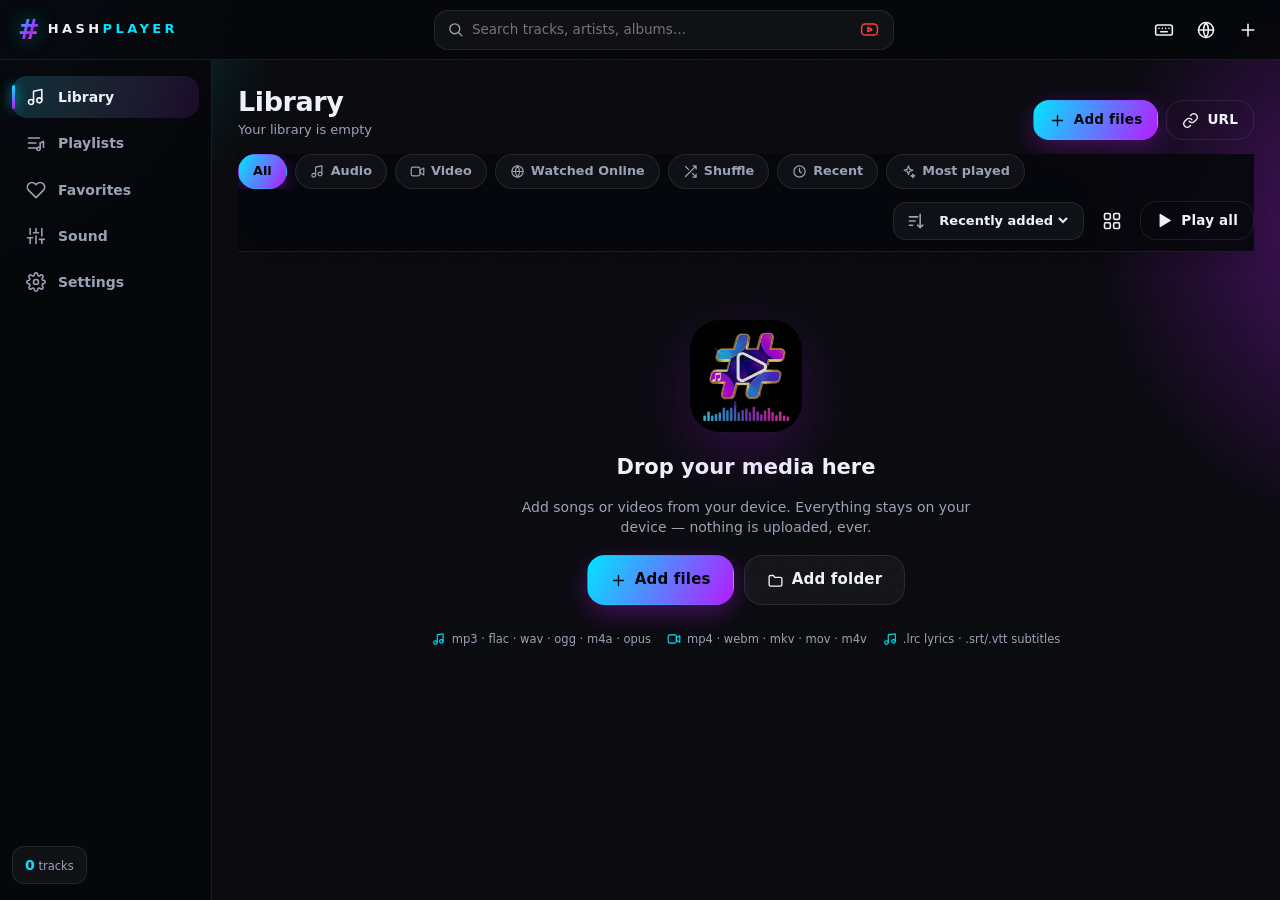
==== commit 07059fbb: "v2.9.1: fix playback beep, merge sticky library panels, reorder bottom tools Co-authored-by: arena-a" ====
--- a/web/index.html
+++ b/web/index.html
@@ -140,6 +140,18 @@
 
   <!-- LIBRARY -->
   <section class="view active" id="view-library">
+    <div class="view-head">
+      <div>
+        <h1 id="lib-title" data-i18n="library">Library</h1>
+        <p class="sub" id="lib-sub">—</p>
+      </div>
+      <div class="head-actions">
+        <button class="btn primary" id="btn-add-files"><svg class="ic"><use href="#i-plus"/></svg><span data-i18n="addFiles">Add files</span></button>
+        <button class="btn ghost" id="btn-add-url"><svg class="ic"><use href="#i-link"/></svg><span data-i18n="addUrl">URL</span></button>
+        <button class="btn ghost only-android" id="btn-scan" hidden><svg class="ic"><use href="#i-sparkle"/></svg><span data-i18n="scan">Scan device</span></button>
+      </div>
+    </div>
+
     <div class="toolbar">
       <div class="chips" id="type-chips">
         <button class="chip active" data-filter="all" data-i18n="all">All</button>
@@ -165,18 +177,6 @@
         </label>
         <button class="icon-btn" id="btn-view-mode" title="Grid / list"><svg class="ic"><use href="#i-grid"/></svg></button>
         <button class="btn ghost" id="btn-play-all"><svg class="ic"><use href="#i-play"/></svg><span data-i18n="playAll">Play all</span></button>
-      </div>
-    </div>
-
-    <div class="view-head">
-      <div>
-        <h1 id="lib-title" data-i18n="library">Library</h1>
-        <p class="sub" id="lib-sub">—</p>
-      </div>
-      <div class="head-actions">
-        <button class="btn primary" id="btn-add-files"><svg class="ic"><use href="#i-plus"/></svg><span data-i18n="addFiles">Add files</span></button>
-        <button class="btn ghost" id="btn-add-url"><svg class="ic"><use href="#i-link"/></svg><span data-i18n="addUrl">URL</span></button>
-        <button class="btn ghost only-android" id="btn-scan" hidden><svg class="ic"><use href="#i-sparkle"/></svg><span data-i18n="scan">Scan device</span></button>
       </div>
     </div>
 
@@ -506,22 +506,22 @@
       </div>
 
       <div class="np-tools">
+        <button class="tool" id="t-silence" aria-pressed="false"><svg class="ic"><use href="#i-silence"/></svg><span data-i18n="skipSilence">Skip silence</span></button>
+        <button class="tool anc-tool" id="t-anc" aria-pressed="false"><svg class="ic"><use href="#i-anc"/></svg><span data-i18n="anc">ANC</span></button>
+        <button class="tool portrait-tool sr-tool" id="t-sr" aria-pressed="false"><b id="sr-label">S+R</b><span>Slow</span></button>
+        <button class="tool" id="t-vis" data-pro><svg class="ic"><use href="#i-wave"/></svg><span data-i18n="visualizer">Visualizer</span></button>
         <button class="tool" id="t-speed" data-pro><b id="speed-label">1.0×</b><span data-i18n="speed">Speed</span></button>
         <button class="tool" id="t-ab" data-pro><b id="ab-label">A-B</b><span data-i18n="loop">Loop</span></button>
         <button class="tool" id="t-eq" data-pro><svg class="ic"><use href="#i-eq"/></svg><span data-i18n="equalizer">Equalizer</span></button>
         <button class="tool" id="t-lyrics"><svg class="ic"><use href="#i-lyrics"/></svg><span data-i18n="lyrics">Lyrics</span></button>
-        <button class="tool anc-tool" id="t-anc" aria-pressed="false"><svg class="ic"><use href="#i-anc"/></svg><span data-i18n="anc">ANC</span></button>
         <button class="tool video-tool" id="t-enhance" aria-pressed="false"><svg class="ic"><use href="#i-sparkle"/></svg><span data-i18n="enhance">Enhance</span></button>
-        <button class="tool video-tool" id="t-silence" aria-pressed="false"><svg class="ic"><use href="#i-silence"/></svg><span data-i18n="skipSilence">Skip silence</span></button>
         <button class="tool video-tool" id="t-cc" aria-pressed="false" hidden><svg class="ic"><use href="#i-cc"/></svg><span data-i18n="captions">Captions</span></button>
         <button class="tool portrait-tool" id="t-pitch" data-pro><b id="pitch-label">0</b><span data-i18n="pitch2">Pitch</span></button>
-        <button class="tool portrait-tool sr-tool" id="t-sr" aria-pressed="false"><b id="sr-label">S+R</b><span>Slow</span></button>
         <button class="tool portrait-tool" id="t-minimal"><svg class="ic"><use href="#i-disc"/></svg><span>Minimal</span></button>
         <!-- BGM: portrait bottom panel only (audio and video), see .bgm-tool in player.css -->
         <button class="tool bgm-tool" id="t-bgm" aria-pressed="false" title="Background music"><svg class="ic"><use href="#i-music"/></svg><span>BGM</span></button>
         <button class="tool" id="t-sleep"><svg class="ic"><use href="#i-timer"/></svg><span data-i18n="sleep">Sleep</span></button>
         <button class="tool" id="t-mark" data-pro><svg class="ic"><use href="#i-mark"/></svg><span data-i18n="bookmark">Bookmark</span></button>
-        <button class="tool" id="t-vis" data-pro><svg class="ic"><use href="#i-wave"/></svg><span data-i18n="visualizer">Visualizer</span></button>
         <button class="tool" id="t-queue"><svg class="ic"><use href="#i-queue"/></svg><span data-i18n="queue">Queue</span></button>
       </div>
     </div>
--- a/web/css/app.css
+++ b/web/css/app.css
@@ -552,3 +552,29 @@
 #btn-shuffle-all.chip{flex:0 0 auto}
 #btn-shuffle-all.chip.active{color:#05060a}
 body.surface-light #btn-shuffle-all.chip.active{color:#fff}
+
+/* ============================================================
+   v2.9.1 — library header behaviour
+   At the very top the Library title/stats panel is visible first.
+   The search bar (#topbar, fixed) + filter toolbar then behave as
+   ONE merged sticky unit: scrolling down slides the Library panel
+   away underneath and the toolbar docks flush against the search
+   bar — no transparent strip, no gap, on scroll or at rest.
+   Shuffle stays inside the single chip row; it never gets a row
+   of its own (the row scrolls sideways on narrow screens).
+   ============================================================ */
+#view-library{margin-top:-22px}
+#view-library .view-head{padding-top:22px;margin-bottom:14px}
+#view-library .toolbar{
+  top:0;margin-top:0;margin-bottom:14px;
+  border-bottom:1px solid var(--line);
+  box-shadow:0 10px 24px -18px rgba(0,0,0,.55);
+}
+#view-library .toolbar .chips{flex-wrap:nowrap;overflow-x:auto;overflow-y:hidden;scrollbar-width:none}
+#view-library .toolbar .chips::-webkit-scrollbar{display:none}
+#view-library .toolbar .chip{flex:0 0 auto}
+@media (max-width:859px){
+  #view-library{margin-top:-14px}
+  #view-library .view-head{padding-top:14px}
+  #view-library .toolbar{margin:-0px -14px 14px;padding:8px 14px 10px}
+}
